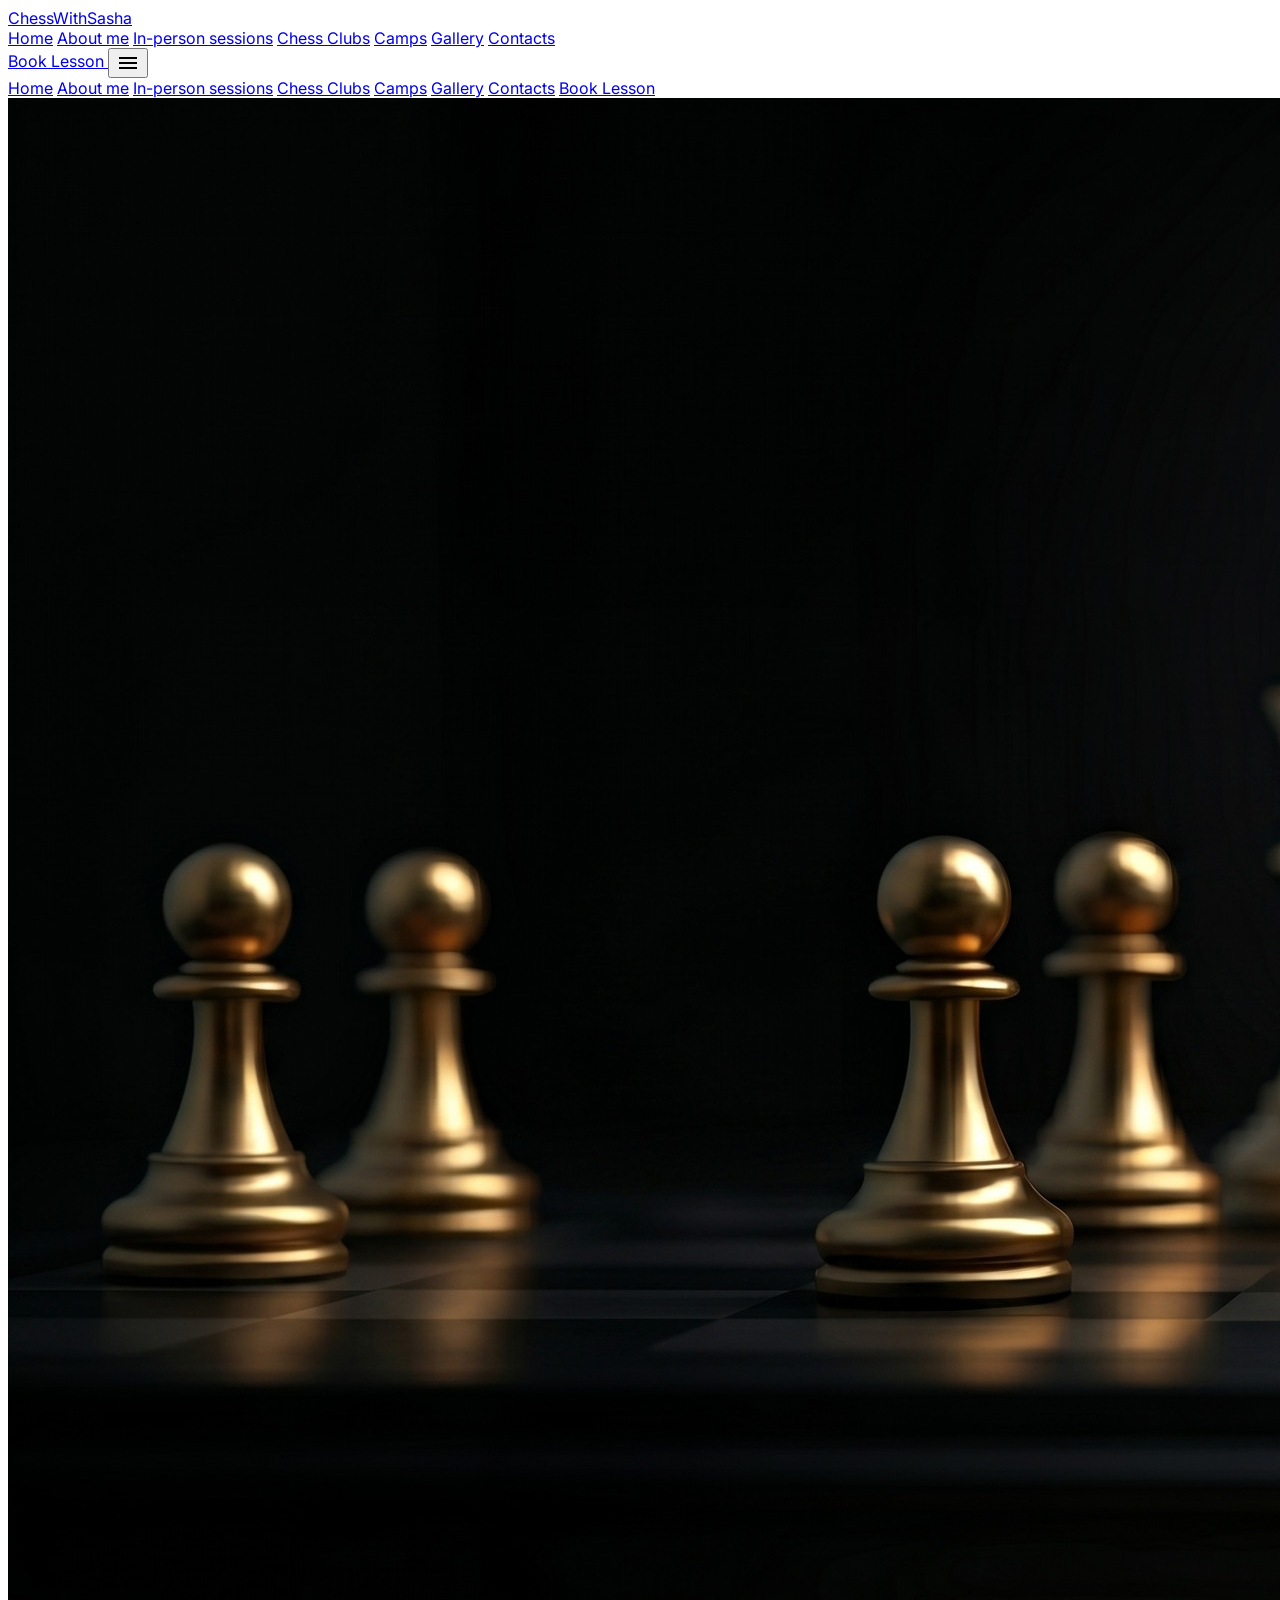
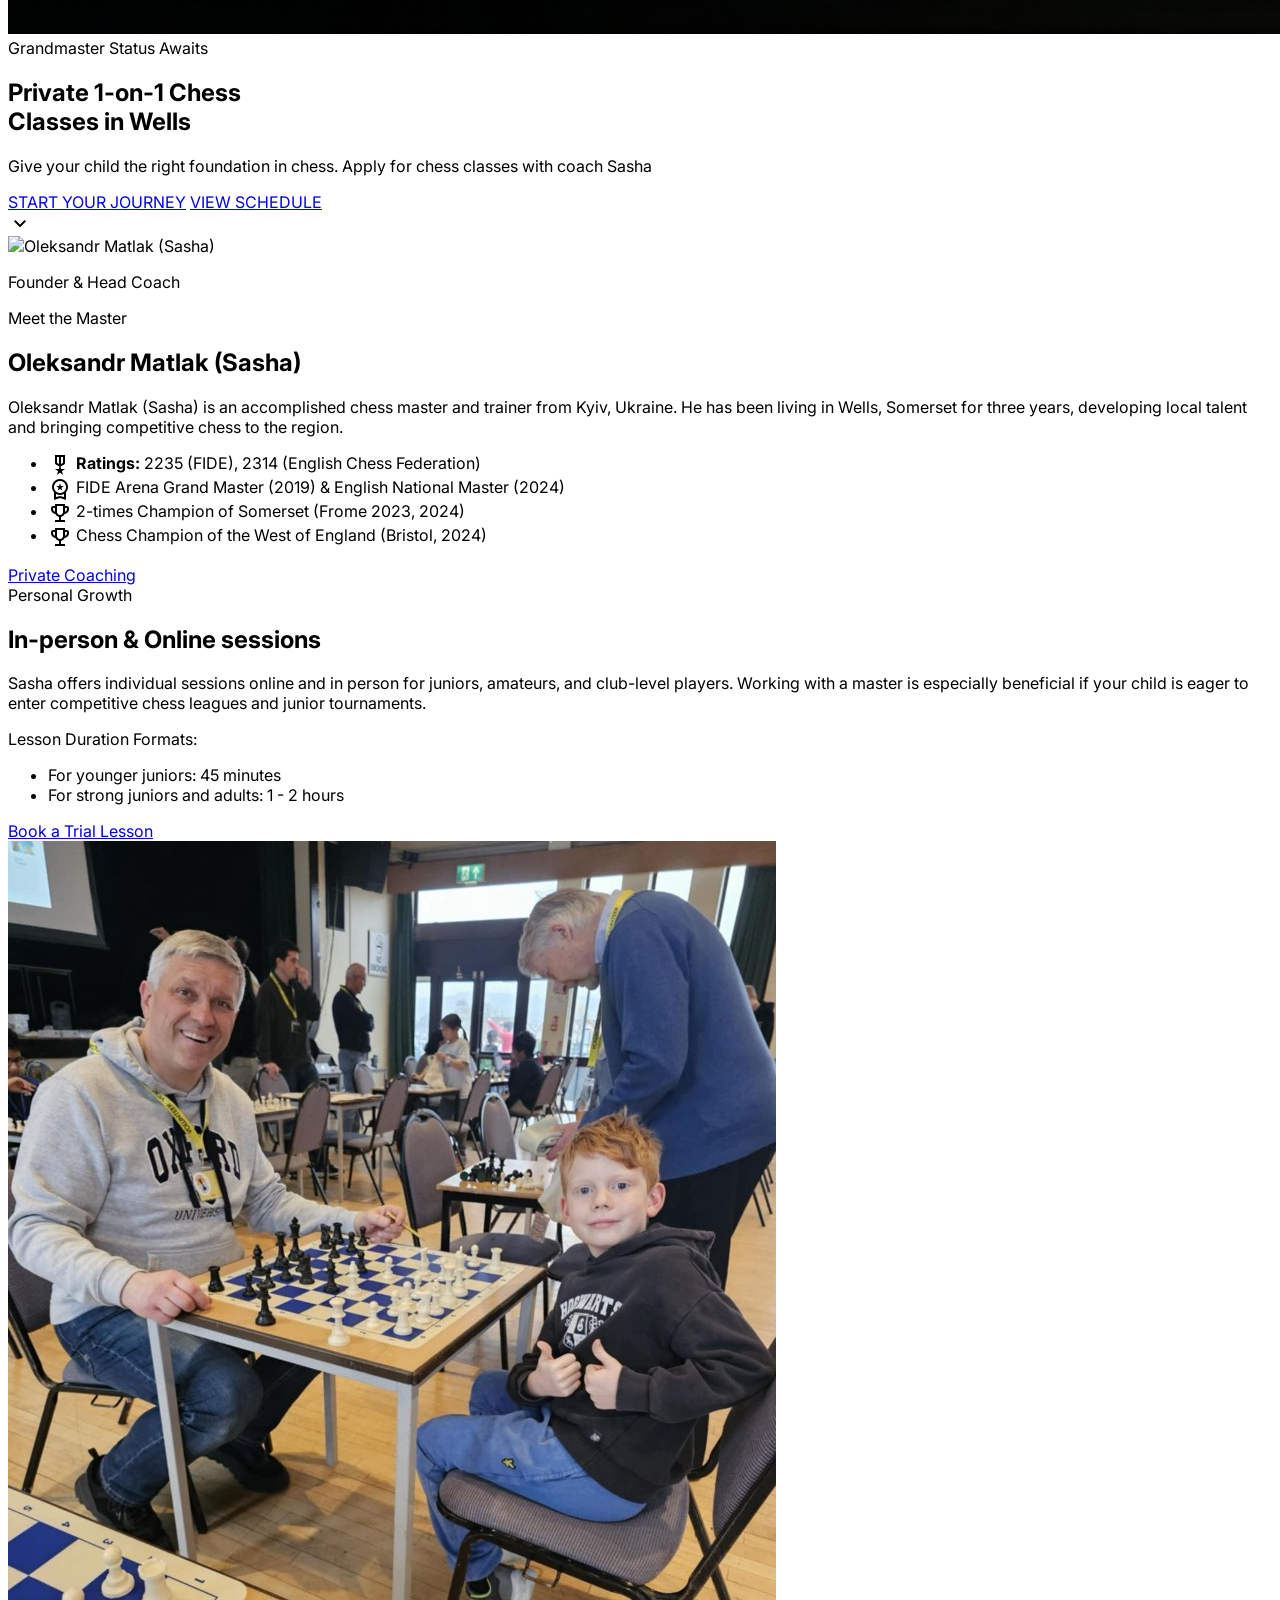
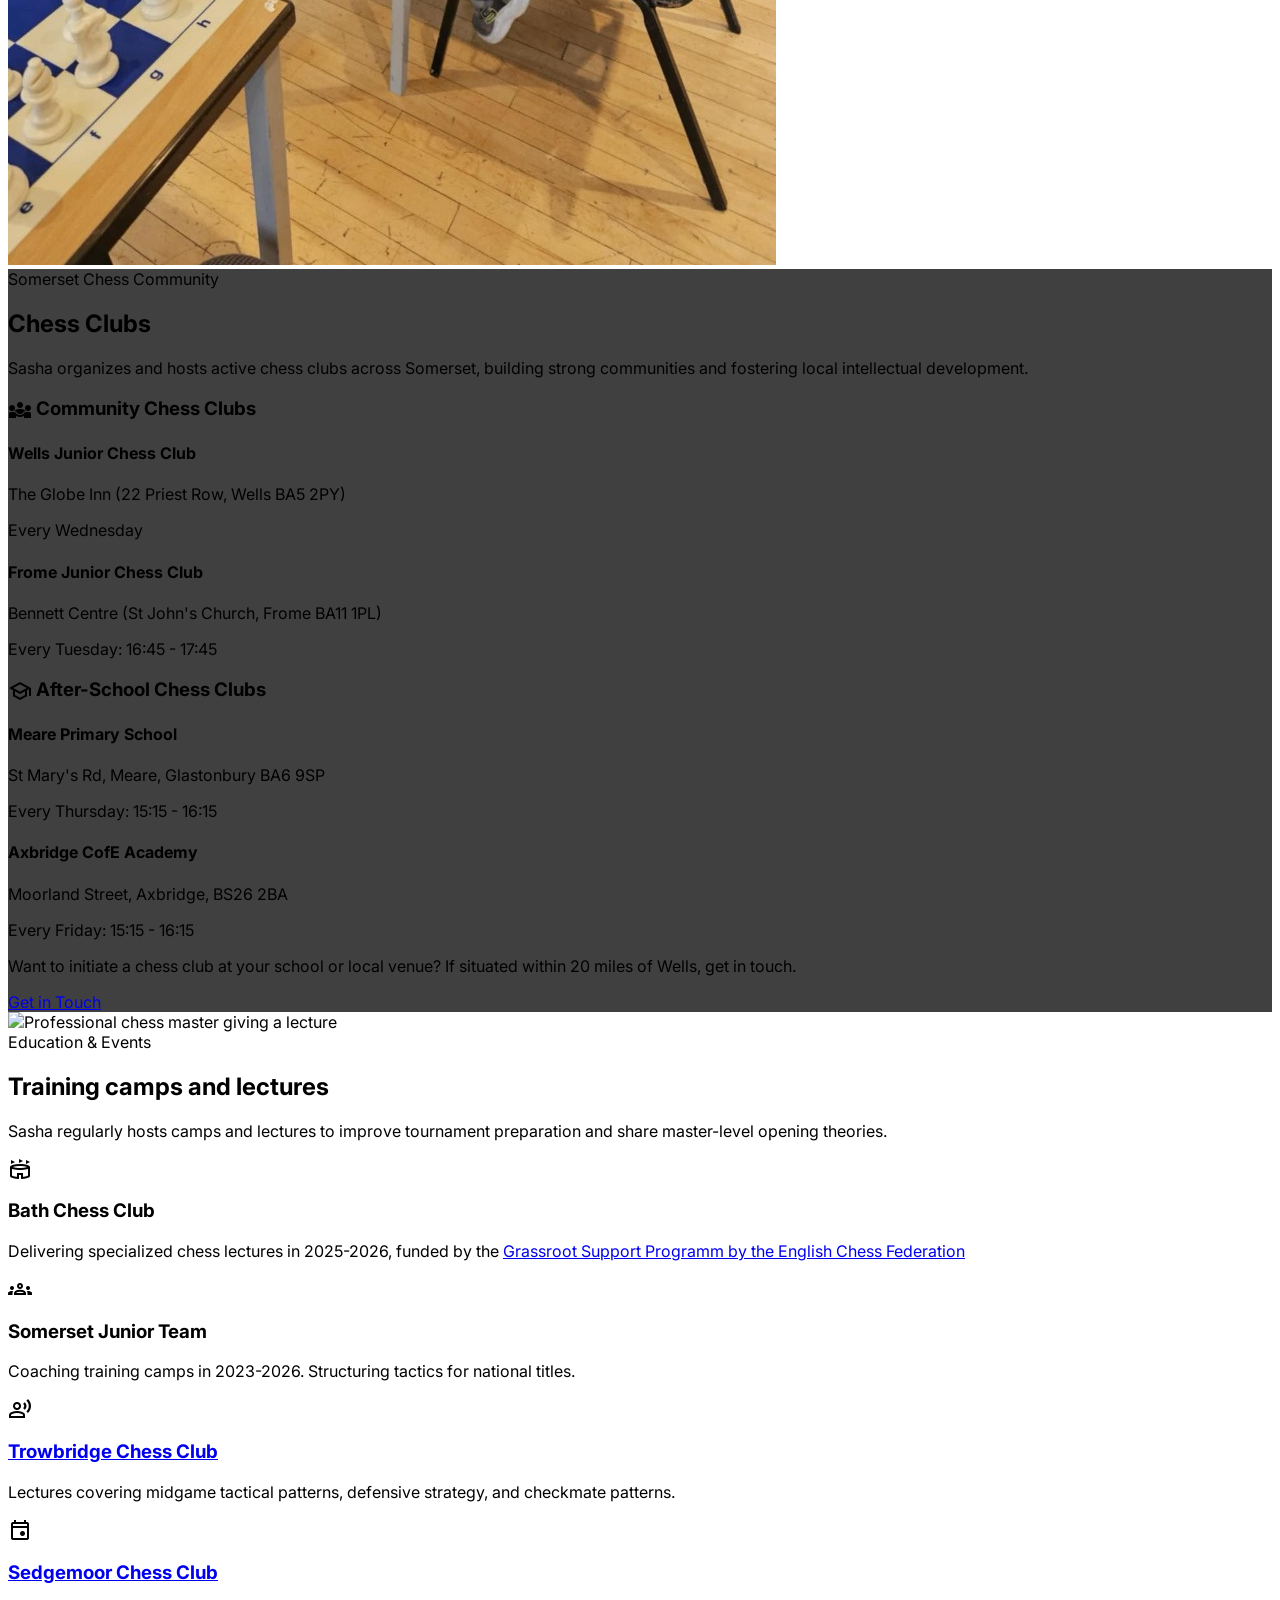
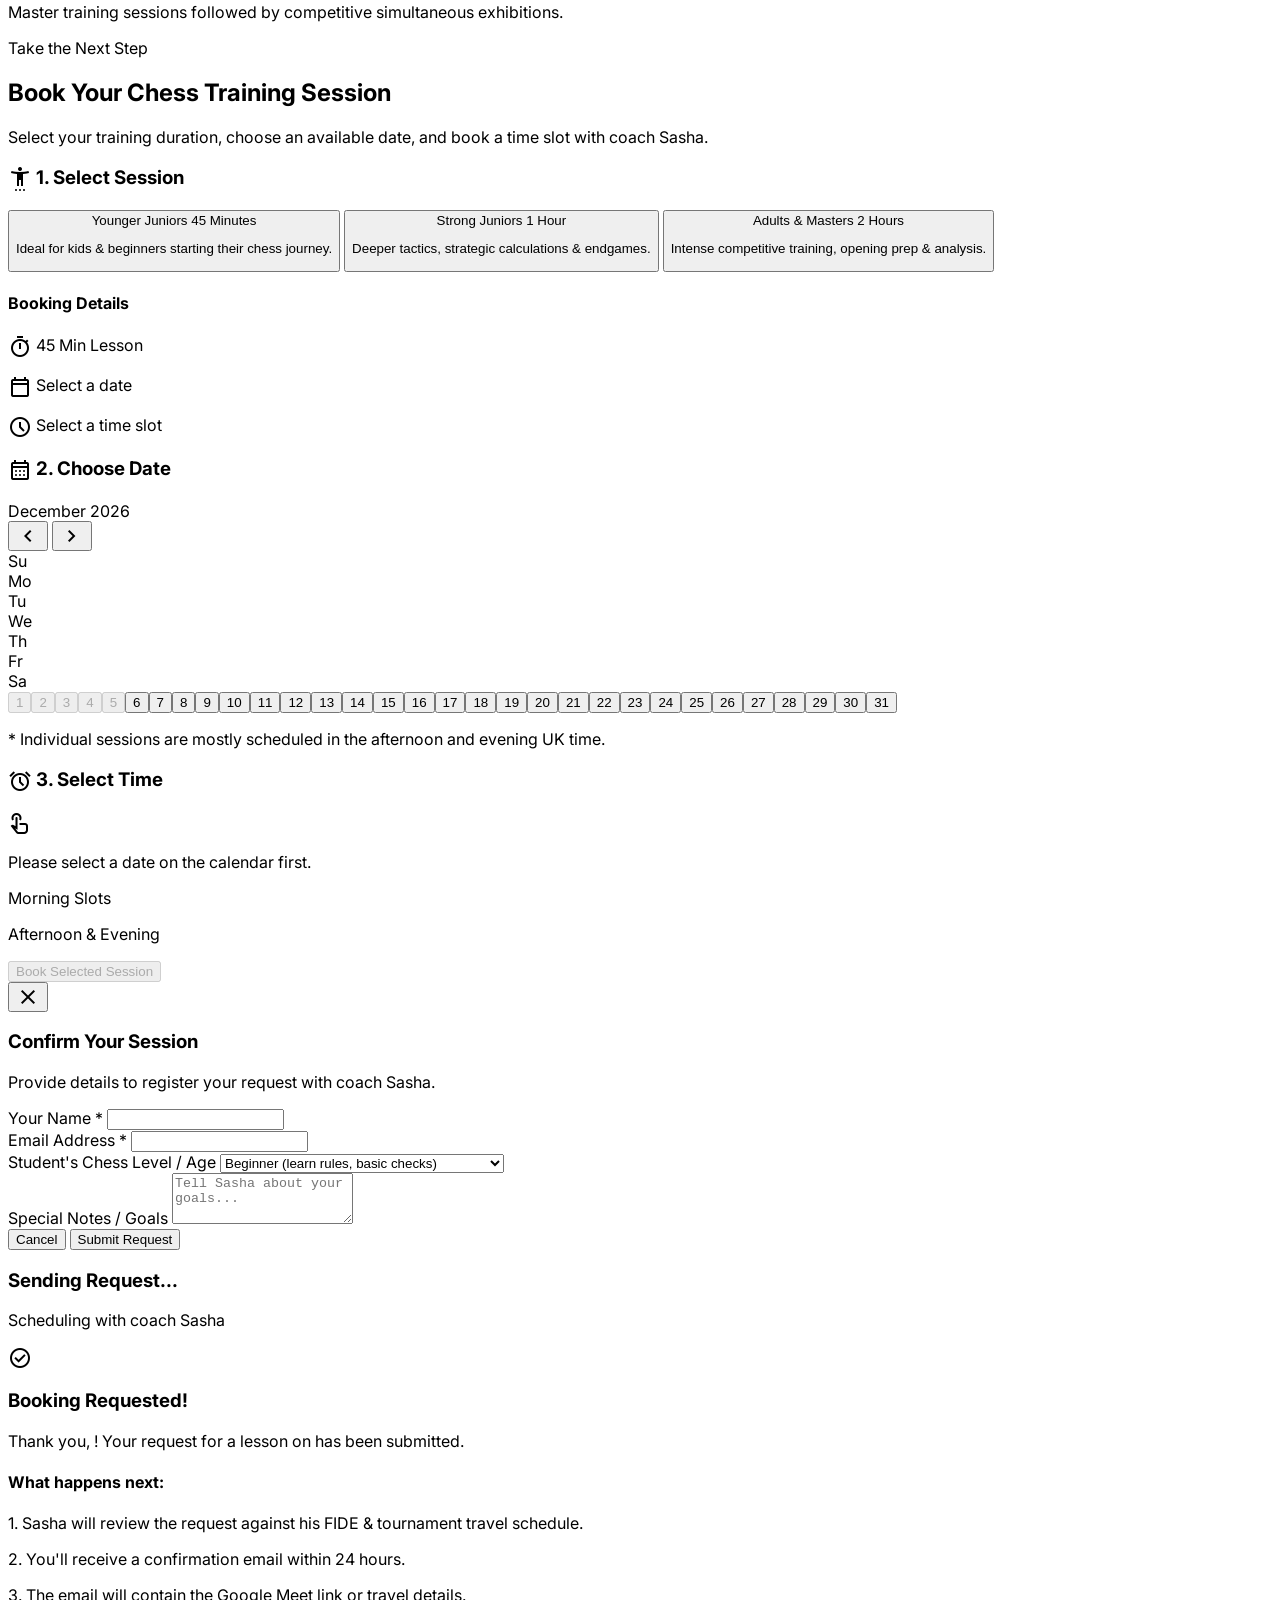
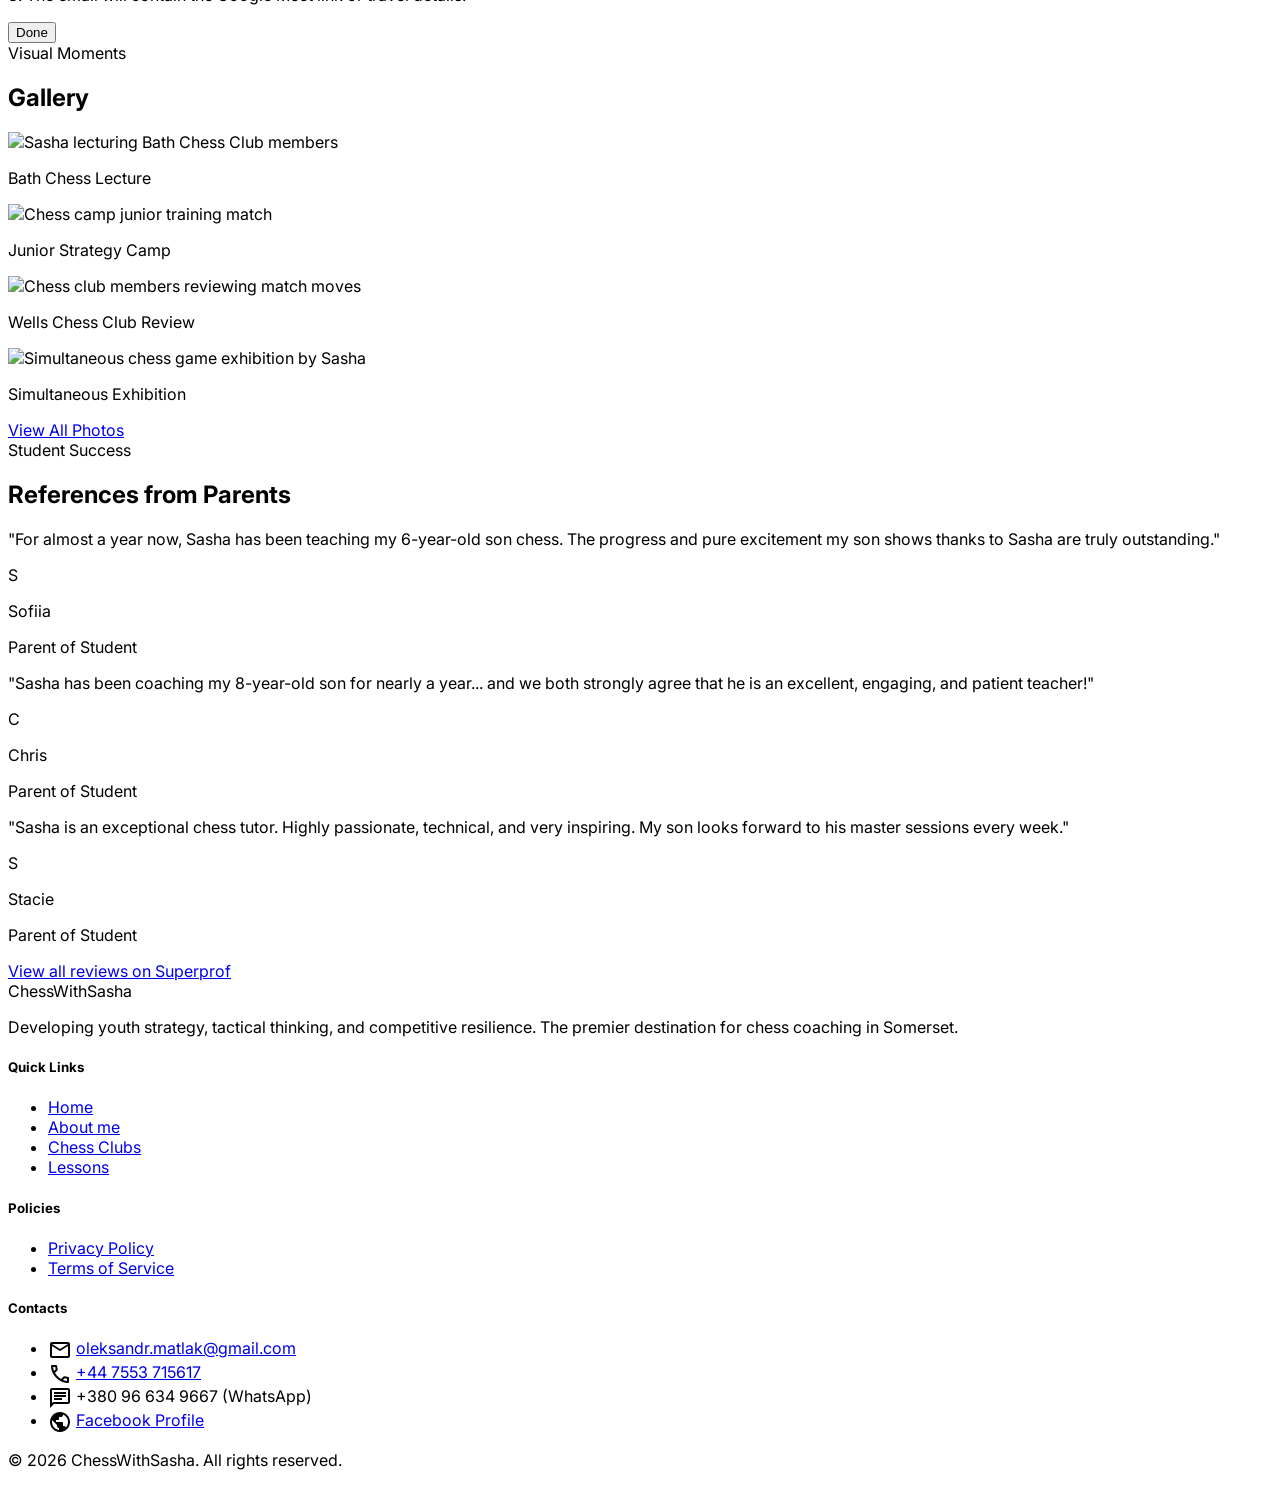
==== index.html @ 783c9c72 "first commit" ====
<!DOCTYPE html>
<html class="light scroll-smooth" lang="en">

<head>
  <meta charset="utf-8">
  <meta content="width=device-width, initial-scale=1.0" name="viewport">

  <!-- SEO Meta Tags -->
  <title>ChessWithSasha - Elite Chess Coaching & Clubs in Somerset</title>
  <meta name="description"
    content="Discover professional chess coaching and junior/after-school chess clubs run by FIDE Arena Grand Master Oleksandr Matlak (Sasha) in Wells, Frome, and across Somerset. Book a session today.">
  <meta name="keywords"
    content="chess coach somerset, chess tutor wells, junior chess club frome, sasha matlak chess, chess training camps uk, learn chess somerset">

  <!-- Open Graph Tags -->
  <meta property="og:title" content="ChessWithSasha - Elite Chess Coaching in Somerset">
  <meta property="og:description"
    content="Learn chess strategy and tactics from FIDE Arena Grand Master Oleksandr Matlak (Sasha). Individual coaching, junior clubs, and training camps.">
  <meta property="og:type" content="website">
  <meta property="og:url" content="https://chesswithsasha.com">

  <!-- CSS Stylesheets -->
  <link rel="stylesheet" href="style.css">

  <!-- Tailwind CSS via CDN -->
  <script src="https://cdn.tailwindcss.com?plugins=forms,container-queries"></script>

  <script id="tailwind-config">
    tailwind.config = {
      darkMode: "class",
      theme: {
        extend: {
          "colors": {
            "on-tertiary": "#253143",
            "error-container": "#93000a",
            "secondary-fixed": "#ffe088",
            "surface-variant": "#f1f3f4",
            "secondary-container": "#af8d11",
            "on-error-container": "#ffdad6",
            "primary-fixed": "#1a1c1c",
            "primary-container": "#f1f3f4",
            "surface-container-lowest": "#ffffff",
            "tertiary-container": "#e0e7f1",
            "surface": "#f8f9fa",
            "surface-tint": "#5d5f5f",
            "outline-variant": "#c4c7c7",
            "on-primary-container": "#454747",
            "tertiary-fixed": "#253143",
            "primary-fixed-dim": "#454747",
            "outline": "#747778",
            "on-error": "#ffffff",
            "on-background": "#1a1c1c",
            "surface-container-high": "#e8eaed",
            "on-tertiary-fixed": "#ffffff",
            "secondary-fixed-dim": "#af8d11",
            "tertiary": "#3b475a",
            "on-secondary": "#ffffff",
            "inverse-on-surface": "#f1f3f4",
            "on-secondary-container": "#241a00",
            "on-primary": "#ffffff",
            "tertiary-fixed-dim": "#3b475a",
            "on-primary-fixed": "#ffffff",
            "error": "#ba1a1a",
            "on-surface": "#1a1c1c",
            "on-secondary-fixed-variant": "#574500",
            "background": "#f8f9fa",
            "surface-bright": "#ffffff",
            "surface-container-highest": "#dee1e6",
            "on-primary-fixed-variant": "#454747",
            "on-tertiary-container": "#253143",
            "on-surface-variant": "#444748",
            "inverse-surface": "#2f3131",
            "secondary": "#745b00",
            "on-tertiary-fixed-variant": "#3b475a",
            "inverse-primary": "#c6c6c7",
            "on-secondary-fixed": "#241a00",
            "surface-container": "#f1f3f4",
            "primary": "#5d5f5f",
            "surface-container-low": "#f8f9fa",
            "surface-dim": "#dee1e6",
            "accent-gold": "#c5a059",
            "surface-ebony": "#1a1c1c",
            "muted-silver": "#747778",
            "pure-white": "#ffffff",
            "slate-depth": "#2d394b"
          },
          "borderRadius": {
            "DEFAULT": "0.125rem",
            "lg": "0.25rem",
            "xl": "0.5rem",
            "full": "0.75rem"
          },
          "spacing": {
            "margin-mobile": "16px",
            "margin-desktop": "48px",
            "gutter": "24px",
            "container-max": "1200px",
            "base": "8px"
          },
          "fontFamily": {
            "headline-md": ["Manrope"],
            "body-md": ["Inter"],
            "body-lg": ["Inter"],
            "label-caps": ["Inter"],
            "display-lg-mobile": ["Manrope"],
            "display-lg": ["Manrope"],
            "headline-sm": ["Manrope"]
          },
          "fontSize": {
            "headline-md": ["32px", { "lineHeight": "40px", "fontWeight": "700" }],
            "body-md": ["16px", { "lineHeight": "24px", "fontWeight": "400" }],
            "body-lg": ["18px", { "lineHeight": "28px", "fontWeight": "400" }],
            "label-caps": ["12px", { "lineHeight": "16px", "letterSpacing": "0.1em", "fontWeight": "700" }],
            "display-lg-mobile": ["36px", { "lineHeight": "42px", "letterSpacing": "-0.02em", "fontWeight": "800" }],
            "display-lg": ["48px", { "lineHeight": "56px", "letterSpacing": "-0.02em", "fontWeight": "800" }],
            "headline-sm": ["24px", { "lineHeight": "32px", "fontWeight": "600" }]
          }
        },
      },
    }
  </script>
</head>

<body
  class="bg-background text-on-surface font-body-md selection:bg-accent-gold selection:text-white min-h-screen flex flex-col">

  <!-- TopNavBar - Dark Theme Reverted -->
  <header>
    <nav class="fixed top-0 w-full bg-surface-ebony/90 backdrop-blur-md z-50 border-b border-white/10" id="main-nav">
      <div class="flex justify-between items-center px-margin-desktop py-4 max-w-container-max mx-auto relative">
        <a class="text-headline-sm font-headline-sm font-bold text-accent-gold flex items-center gap-2" href="#home"
          id="nav-brand">ChessWithSasha</a>

        <!-- Desktop Nav Links -->
        <div class="hidden xl:flex gap-6 items-center" id="nav-desktop-menu">
          <a class="text-pure-white/90 hover:text-accent-gold transition-colors font-body-md whitespace-nowrap"
            href="#home">Home</a>
          <a class="text-pure-white/90 hover:text-accent-gold transition-colors font-body-md whitespace-nowrap"
            href="#about">About me</a>
          <a class="text-pure-white/90 hover:text-accent-gold transition-colors font-body-md whitespace-nowrap"
            href="#sessions">In-person sessions</a>
          <a class="text-pure-white/90 hover:text-accent-gold transition-colors font-body-md whitespace-nowrap"
            href="#clubs">Chess Clubs</a>
          <a class="text-pure-white/90 hover:text-accent-gold transition-colors font-body-md whitespace-nowrap"
            href="#training">Camps</a>
          <a class="text-pure-white/90 hover:text-accent-gold transition-colors font-body-md whitespace-nowrap"
            href="#gallery">Gallery</a>
          <a class="text-pure-white/90 hover:text-accent-gold transition-colors font-body-md whitespace-nowrap"
            href="#contacts">Contacts</a>
        </div>

        <div class="flex items-center gap-4">
          <a href="#booking"
            class="hidden sm:inline-block px-6 py-2 bg-accent-gold text-surface-ebony font-bold hover:bg-opacity-90 transition-all duration-200 uppercase text-label-caps tracking-widest text-center"
            id="nav-join-btn">
            Book Lesson
          </a>

          <!-- Mobile Hamburger Button -->
          <button id="mobile-menu-btn"
            class="xl:hidden text-pure-white hover:text-accent-gold focus:outline-none flex items-center"
            aria-expanded="false" aria-label="Toggle navigation menu">
            <span class="material-symbols-outlined text-3xl">menu</span>
          </button>
        </div>

        <!-- Mobile Nav Links Panel -->
        <div id="nav-links-container"
          class="hidden xl:hidden flex-col absolute top-full left-0 w-full bg-surface-ebony/95 border-b border-white/10 px-margin-desktop py-6 gap-4">
          <a class="text-pure-white/90 hover:text-accent-gold transition-colors font-body-md" href="#home">Home</a>
          <a class="text-pure-white/90 hover:text-accent-gold transition-colors font-body-md" href="#about">About me</a>
          <a class="text-pure-white/90 hover:text-accent-gold transition-colors font-body-md" href="#sessions">In-person
            sessions</a>
          <a class="text-pure-white/90 hover:text-accent-gold transition-colors font-body-md" href="#clubs">Chess
            Clubs</a>
          <a class="text-pure-white/90 hover:text-accent-gold transition-colors font-body-md" href="#training">Camps</a>
          <a class="text-pure-white/90 hover:text-accent-gold transition-colors font-body-md"
            href="#gallery">Gallery</a>
          <a class="text-pure-white/90 hover:text-accent-gold transition-colors font-body-md"
            href="#contacts">Contacts</a>
          <a href="#booking"
            class="w-full mt-2 py-3 bg-accent-gold text-surface-ebony font-bold hover:bg-opacity-90 transition-all uppercase text-label-caps tracking-widest text-center block">
            Book Lesson
          </a>
        </div>
      </div>
    </nav>
  </header>

  <main>
    <!-- Hero Section - Dark Theme Reverted -->
    <section class="relative h-screen min-h-[600px] flex items-center justify-center overflow-hidden" id="home">
      <div class="absolute inset-0">
        <img alt="Premium Chess Set Background" class="w-full h-full object-cover" src="hero_bg.jpg">
        <!-- Dark Overlay for Readability -->
        <div
          class="absolute inset-0 bg-gradient-to-b from-surface-ebony/80 via-surface-ebony/40 to-surface-ebony/90 md:bg-gradient-to-r md:from-surface-ebony/90 md:via-surface-ebony/40 md:to-transparent">
        </div>
      </div>
      <div
        class="relative z-10 max-w-container-max mx-auto px-margin-desktop w-full grid md:grid-cols-2 gap-12 items-center">
        <div class="text-left scroll-reveal active">
          <span class="font-label-caps text-accent-gold tracking-[0.3em] uppercase mb-4 block">Grandmaster Status
            Awaits</span>
          <h1 class="font-display-lg text-display-lg text-pure-white mb-6 leading-tight">Private 1-on-1 Chess
            <br><span class="text-accent-gold">Classes in Wells</span>
          </h1>
          <p class="font-body-lg text-body-lg text-pure-white/80 mb-8 max-w-lg drop-shadow-md">
            Give your child the right foundation in chess. Apply for chess classes with coach Sasha
          </p>
          <div class="flex flex-wrap gap-4">
            <a href="#booking"
              class="px-8 py-4 bg-accent-gold text-surface-ebony font-bold hover:scale-105 transition-transform shadow-lg text-center uppercase tracking-wider text-xs">START
              YOUR JOURNEY</a>
            <a href="#clubs"
              class="px-8 py-4 border border-pure-white/30 text-pure-white hover:bg-pure-white/10 transition-colors backdrop-blur-sm text-center uppercase tracking-wider text-xs">VIEW
              SCHEDULE</a>
          </div>
        </div>
      </div>
      <div class="absolute bottom-8 left-1/2 -translate-x-1/2 text-accent-gold animate-bounce">
        <span class="material-symbols-outlined text-4xl">expand_more</span>
      </div>
    </section>

    <!-- About Sasha Section - Light Mode -->
    <section class="py-24 bg-surface text-on-surface scroll-reveal" id="about">
      <div class="max-w-container-max mx-auto px-margin-desktop grid md:grid-cols-2 gap-16 items-center">
        <div class="relative">
          <div class="aspect-[4/5] bg-white border border-outline-variant/30 shadow-xl relative overflow-hidden group">
            <img alt="Oleksandr Matlak (Sasha)"
              class="w-full h-full object-cover transition-all duration-700 scale-100 hover:scale-105"
              src="https://lh3.googleusercontent.com/aida-public/[base64]">
            <div class="absolute bottom-0 left-0 w-full p-8 bg-gradient-to-t from-white/90 to-transparent">
              <div class="h-px w-12 bg-accent-gold mb-4"></div>
              <p class="font-label-caps text-accent-gold tracking-widest text-xs uppercase">Founder &amp; Head Coach</p>
            </div>
          </div>
          <div class="absolute -bottom-4 -right-4 w-24 h-24 border-r-2 border-b-2 border-accent-gold/20 -z-10"></div>
          <div class="absolute -top-4 -left-4 w-24 h-24 border-l-2 border-t-2 border-accent-gold/20 -z-10"></div>
        </div>
        <div class="flex flex-col">
          <span class="font-label-caps text-accent-gold tracking-[0.2em] uppercase mb-4 block">Meet the Master</span>
          <h2 class="font-headline-md text-headline-md text-on-surface mb-6">Oleksandr Matlak (Sasha)</h2>
          <div class="space-y-4 text-on-surface-variant font-body-md">
            <p class="leading-relaxed">Oleksandr Matlak (Sasha) is an accomplished chess master and trainer from Kyiv,
              Ukraine. He has been living in Wells, Somerset for three years, developing local talent and bringing
              competitive chess to the region.</p>
            <ul class="space-y-3">
              <li class="flex items-start gap-3">
                <span class="material-symbols-outlined text-accent-gold text-xl">military_tech</span>
                <span><strong>Ratings:</strong> 2235 (FIDE), 2314 (English Chess Federation)</span>
              </li>
              <li class="flex items-start gap-3">
                <span class="material-symbols-outlined text-accent-gold text-xl">workspace_premium</span>
                <span>FIDE Arena Grand Master (2019) &amp; English National Master (2024)</span>
              </li>
              <li class="flex items-start gap-3">
                <span class="material-symbols-outlined text-accent-gold text-xl">emoji_events</span>
                <span>2-times Champion of Somerset (Frome 2023, 2024)</span>
              </li>
              <li class="flex items-start gap-3">
                <span class="material-symbols-outlined text-accent-gold text-xl">trophy</span>
                <span>Chess Champion of the West of England (Bristol, 2024)</span>
              </li>
            </ul>
          </div>
          <a class="mt-10 self-start px-8 py-3 border border-accent-gold text-accent-gold font-bold hover:bg-accent-gold hover:text-white transition-all duration-300 uppercase text-label-caps tracking-widest text-center"
            href="#sessions">
            Private Coaching
          </a>
        </div>
      </div>
    </section>

    <!-- Sessions Section - Light Mode -->
    <section class="py-24 bg-white scroll-reveal text-on-surface" id="sessions">
      <div class="max-w-container-max mx-auto px-margin-desktop grid md:grid-cols-2 gap-16 items-center">
        <div class="order-2 md:order-1">
          <span class="font-label-caps text-accent-gold tracking-widest mb-4 block uppercase">Personal Growth</span>
          <h2 class="font-headline-md text-headline-md text-on-surface mb-8">In-person & Online sessions</h2>
          <div class="space-y-6 text-on-surface-variant font-body-md">
            <p class="leading-relaxed">Sasha offers individual sessions online and in person for juniors, amateurs, and
              club-level players. Working with a master is especially beneficial if your child is eager to enter
              competitive chess leagues and junior tournaments.</p>
            <div class="pt-4 p-6 bg-surface border border-outline-variant/30 rounded-lg">
              <p class="font-bold text-on-surface mb-3">Lesson Duration Formats:</p>
              <ul class="space-y-2">
                <li class="flex items-center gap-2">
                  <span class="w-1.5 h-1.5 bg-accent-gold rounded-full"></span> For younger juniors: 45 minutes
                </li>
                <li class="flex items-center gap-2">
                  <span class="w-1.5 h-1.5 bg-accent-gold rounded-full"></span> For strong juniors and adults: 1 - 2
                  hours
                </li>
              </ul>
            </div>
          </div>
          <a href="#booking"
            class="inline-block mt-12 px-8 py-4 bg-accent-gold text-surface-ebony font-bold hover:shadow-xl transition-all uppercase tracking-widest text-label-caps text-center">
            Book a Trial Lesson
          </a>
        </div>
        <div class="order-1 md:order-2">
          <img alt="Chess Strategy Session"
            class="w-full aspect-square object-cover shadow-2xl border-l-4 border-accent-gold" src="chess_session.jpg">
        </div>
      </div>
    </section>

    <!-- Clubs Section - Dark Backdrop / Image Overlay -->
    <section class="py-24 relative overflow-hidden bg-cover bg-center scroll-reveal" id="clubs"
      style="background-image: linear-gradient(rgba(0, 0, 0, 0.75), rgba(0, 0, 0, 0.75)), url('https://lh3.googleusercontent.com/aida-public/[base64]');">
      <div class="max-w-container-max mx-auto px-margin-desktop relative z-10">
        <div class="text-center mb-16">
          <span class="font-label-caps text-accent-gold tracking-widest uppercase mb-4 block">Somerset Chess
            Community</span>
          <h2 class="font-headline-md text-headline-md text-pure-white mb-4">Chess Clubs</h2>
          <div class="h-1 w-24 bg-accent-gold mx-auto mb-6"></div>
          <p class="text-pure-white/80 max-w-2xl mx-auto">Sasha organizes and hosts active chess clubs across Somerset,
            building strong communities and fostering local intellectual development.</p>
        </div>

        <div class="grid md:grid-cols-2 gap-gutter mb-16">
          <div
            class="bg-surface-ebony/80 border border-white/10 p-10 flex flex-col h-full rounded-lg backdrop-blur-sm hover-card-rise">
            <h3 class="font-headline-sm text-headline-sm text-accent-gold mb-6 flex items-center gap-2">
              <span class="material-symbols-outlined">diversity_3</span> Community Chess Clubs
            </h3>
            <div class="space-y-8 flex-grow">
              <div class="border-l-2 border-accent-gold pl-6">
                <h4 class="text-pure-white font-bold text-lg">Wells Junior Chess Club</h4>
                <p class="text-pure-white/60 text-sm mt-1">The Globe Inn (22 Priest Row, Wells BA5 2PY)</p>
                <p class="text-accent-gold font-bold mt-2">Every Wednesday</p>
              </div>
              <div class="border-l-2 border-accent-gold pl-6">
                <h4 class="text-pure-white font-bold text-lg">Frome Junior Chess Club</h4>
                <p class="text-pure-white/60 text-sm mt-1">Bennett Centre (St John's Church, Frome BA11 1PL)</p>
                <p class="text-accent-gold font-bold mt-2">Every Tuesday: 16:45 - 17:45</p>
              </div>
            </div>
          </div>

          <div
            class="bg-surface-ebony/80 border border-white/10 p-10 flex flex-col h-full rounded-lg backdrop-blur-sm hover-card-rise">
            <h3 class="font-headline-sm text-headline-sm text-accent-gold mb-6 flex items-center gap-2">
              <span class="material-symbols-outlined">school</span> After-School Chess Clubs
            </h3>
            <div class="space-y-8 flex-grow">
              <div class="border-l-2 border-accent-gold pl-6">
                <h4 class="text-pure-white font-bold text-lg">Meare Primary School</h4>
                <p class="text-pure-white/60 text-sm mt-1">St Mary's Rd, Meare, Glastonbury BA6 9SP</p>
                <p class="text-accent-gold font-bold mt-2">Every Thursday: 15:15 - 16:15</p>
              </div>
              <div class="border-l-2 border-accent-gold pl-6">
                <h4 class="text-pure-white font-bold text-lg">Axbridge CofE Academy</h4>
                <p class="text-pure-white/60 text-sm mt-1">Moorland Street, Axbridge, BS26 2BA</p>
                <p class="text-accent-gold font-bold mt-2">Every Friday: 15:15 - 16:15</p>
              </div>
            </div>
          </div>
        </div>

        <div
          class="bg-surface-ebony/40 border border-accent-gold/20 p-12 text-center max-w-4xl mx-auto rounded-lg backdrop-blur-sm">
          <p class="text-pure-white/90 text-lg mb-6">Want to initiate a chess club at your school or local venue? If
            situated within 20 miles of Wells, get in touch.</p>
          <a class="inline-block px-10 py-4 bg-accent-gold text-surface-ebony font-bold hover:scale-105 transition-all duration-300 uppercase text-label-caps tracking-widest rounded shadow-md"
            href="#contacts">Get in Touch</a>
        </div>
      </div>
    </section>

    <!-- Training Camps Section - Light Mode -->
    <section class="py-24 bg-white scroll-reveal text-on-surface" id="training">
      <div class="max-w-container-max mx-auto px-margin-desktop grid md:grid-cols-[2fr_3fr] gap-16 items-start">
        <div class="relative">
          <img
            src="https://lh3.googleusercontent.com/aida-public/[base64]"
            alt="Professional chess master giving a lecture"
            class="w-full h-full object-cover rounded-lg shadow-xl border border-outline-variant/30">
        </div>

        <div class="flex flex-col">
          <div class="flex flex-col md:flex-row md:items-end justify-between mb-12 gap-6">
            <div class="max-w-2xl">
              <span class="font-label-caps text-accent-gold tracking-widest uppercase mb-4 block">Education &amp;
                Events</span>
              <h2 class="font-headline-md text-headline-md text-on-surface mb-4">Training camps and lectures</h2>
              <p class="text-on-surface-variant leading-relaxed">Sasha regularly hosts camps and lectures to improve
                tournament preparation and share master-level opening theories.</p>
            </div>
            <div class="h-1 w-24 bg-accent-gold hidden md:block"></div>
          </div>

          <div class="grid grid-cols-1 md:grid-cols-2 gap-6">
            <div class="bg-surface border border-outline-variant/30 p-8 hover-card-rise rounded-lg">
              <div class="text-accent-gold mb-6"><span class="material-symbols-outlined text-4xl">stadium</span></div>
              <h3 class="text-on-surface font-bold text-lg mb-4">Bath Chess Club</h3>
              <p class="text-on-surface-variant text-sm leading-relaxed">Delivering specialized chess lectures in
                2025-2026, funded by the <a href="https://www.englishchess.org.uk/ecf-grassroots-initiative/"
                  target="_blank" rel="noopener noreferrer" class="text-accent-gold hover:underline">Grassroot Support
                  Programm by the English Chess Federation</a></p>
            </div>
            <div class="bg-surface border border-outline-variant/30 p-8 hover-card-rise rounded-lg">
              <div class="text-accent-gold mb-6"><span class="material-symbols-outlined text-4xl">groups</span></div>
              <h3 class="text-on-surface font-bold text-lg mb-4">Somerset Junior Team</h3>
              <p class="text-on-surface-variant text-sm leading-relaxed">Coaching training camps in 2023-2026.
                Structuring tactics for national titles.</p>
            </div>
            <div class="bg-surface border border-outline-variant/30 p-8 hover-card-rise rounded-lg">
              <div class="text-accent-gold mb-6"><span
                  class="material-symbols-outlined text-4xl">record_voice_over</span></div>
              <h3 class="text-on-surface font-bold text-lg mb-4"><a href="https://www.trowbridgechessclub.co.uk/"
                  target="_blank" rel="noopener noreferrer" class="hover:text-accent-gold transition-colors">Trowbridge
                  Chess Club</a></h3>
              <p class="text-on-surface-variant text-sm leading-relaxed">Lectures covering midgame tactical patterns,
                defensive strategy, and checkmate patterns.</p>
            </div>
            <div class="bg-surface border border-outline-variant/30 p-8 hover-card-rise rounded-lg">
              <div class="text-accent-gold mb-6"><span class="material-symbols-outlined text-4xl">event</span></div>
              <h3 class="text-on-surface font-bold text-lg mb-4"><a href="https://www.sedgemoorchess.com/"
                  target="_blank" rel="noopener noreferrer" class="hover:text-accent-gold transition-colors">Sedgemoor
                  Chess Club</a></h3>
              <p class="text-on-surface-variant text-sm leading-relaxed">Master training sessions followed by
                competitive simultaneous exhibitions.</p>
            </div>
          </div>
        </div>
      </div>
    </section>

    <!-- Scheduler Booking Section - Premium Custom App Integration -->
    <section class="py-24 bg-surface relative overflow-hidden scroll-reveal" id="booking">
      <div class="absolute inset-0 board-pattern pointer-events-none"></div>
      <div class="max-w-container-max mx-auto px-margin-desktop relative z-10">
        <div class="text-center mb-16">
          <span class="font-label-caps text-accent-gold tracking-[0.3em] uppercase mb-4 block">Take the Next Step</span>
          <h2 class="font-headline-md text-headline-md text-on-surface mb-4">Book Your Chess Training Session</h2>
          <div class="h-1 w-24 bg-accent-gold mx-auto mb-6"></div>
          <p class="text-on-surface-variant max-w-2xl mx-auto">Select your training duration, choose an available date,
            and book a time slot with coach Sasha.</p>
        </div>

        <!-- Booking Application Target Container -->
        <div class="max-w-5xl mx-auto" id="booking-app-container">
          <!-- Will be dynamically populated by app.js with the scheduler app -->
          <div
            class="w-full h-96 flex flex-col items-center justify-center p-12 text-center bg-surface-ebony/95 border border-white/10 rounded-xl">
            <span class="material-symbols-outlined text-accent-gold text-64px mb-6 animate-pulse">calendar_month</span>
            <p class="text-pure-white/80 font-body-lg mb-8">Loading Scheduler Application...</p>
            <div class="w-12 h-12 border-4 border-accent-gold border-t-transparent rounded-full animate-spin"></div>
          </div>
        </div>
      </div>

      <!-- Ambient Lights -->
      <div
        class="absolute top-0 right-0 w-96 h-96 bg-accent-gold/5 rounded-full -translate-y-1/2 translate-x-1/2 blur-3xl pointer-events-none">
      </div>
      <div
        class="absolute bottom-0 left-0 w-96 h-96 bg-accent-gold/5 rounded-full translate-y-1/2 -translate-x-1/2 blur-3xl pointer-events-none">
      </div>
    </section>

    <!-- Gallery Section -->
    <section class="py-24 bg-surface-ebony scroll-reveal" id="gallery">
      <div class="max-w-container-max mx-auto px-margin-desktop">
        <div class="text-center mb-16">
          <span class="font-label-caps text-accent-gold tracking-[0.3em] uppercase mb-4 block">Visual Moments</span>
          <h2 class="font-headline-md text-headline-md text-pure-white mb-4">Gallery</h2>
          <div class="h-1 w-24 bg-accent-gold mx-auto"></div>
        </div>

        <div class="grid grid-cols-2 md:grid-cols-4 gap-4 mb-12">
          <div
            class="aspect-square bg-black border border-white/10 overflow-hidden rounded shadow-inner group relative">
            <img
              class="w-full h-full object-cover grayscale group-hover:grayscale-0 transition-all duration-700 scale-100 group-hover:scale-110"
              src="https://lh3.googleusercontent.com/aida-public/[base64]"
              alt="Sasha lecturing Bath Chess Club members">
            <div
              class="absolute inset-0 bg-black/60 opacity-0 group-hover:opacity-100 transition-opacity flex items-end p-4">
              <p class="text-xs text-pure-white font-semibold uppercase tracking-wider">Bath Chess Lecture</p>
            </div>
          </div>
          <div
            class="aspect-square bg-black border border-white/10 overflow-hidden rounded shadow-inner group relative">
            <img
              class="w-full h-full object-cover grayscale group-hover:grayscale-0 transition-all duration-700 scale-100 group-hover:scale-110"
              src="https://lh3.googleusercontent.com/aida-public/[base64]"
              alt="Chess camp junior training match">
            <div
              class="absolute inset-0 bg-black/60 opacity-0 group-hover:opacity-100 transition-opacity flex items-end p-4">
              <p class="text-xs text-pure-white font-semibold uppercase tracking-wider">Junior Strategy Camp</p>
            </div>
          </div>
          <div
            class="aspect-square bg-black border border-white/10 overflow-hidden rounded shadow-inner group relative">
            <img
              class="w-full h-full object-cover grayscale group-hover:grayscale-0 transition-all duration-700 scale-100 group-hover:scale-110"
              src="https://lh3.googleusercontent.com/aida-public/[base64]"
              alt="Chess club members reviewing match moves">
            <div
              class="absolute inset-0 bg-black/60 opacity-0 group-hover:opacity-100 transition-opacity flex items-end p-4">
              <p class="text-xs text-pure-white font-semibold uppercase tracking-wider">Wells Chess Club Review</p>
            </div>
          </div>
          <div
            class="aspect-square bg-black border border-white/10 overflow-hidden rounded shadow-inner group relative">
            <img
              class="w-full h-full object-cover grayscale group-hover:grayscale-0 transition-all duration-700 scale-100 group-hover:scale-110"
              src="https://lh3.googleusercontent.com/aida-public/[base64]"
              alt="Simultaneous chess game exhibition by Sasha">
            <div
              class="absolute inset-0 bg-black/60 opacity-0 group-hover:opacity-100 transition-opacity flex items-end p-4">
              <p class="text-xs text-pure-white font-semibold uppercase tracking-wider">Simultaneous Exhibition</p>
            </div>
          </div>
        </div>

        <div class="text-center">
          <a class="inline-block px-8 py-3 border border-accent-gold text-accent-gold font-bold hover:bg-accent-gold hover:text-surface-ebony transition-all duration-300 uppercase text-label-caps tracking-widest"
            href="#gallery">
            View All Photos
          </a>
        </div>
      </div>
    </section>

    <!-- Testimonials - Light Mode -->
    <section class="py-24 bg-surface relative overflow-hidden scroll-reveal text-on-surface">
      <div class="absolute inset-0 board-pattern pointer-events-none"></div>
      <div class="max-w-container-max mx-auto px-margin-desktop relative z-10">
        <div class="text-center mb-16">
          <span class="font-label-caps text-accent-gold tracking-[0.3em] uppercase mb-4 block">Student Success</span>
          <h2 class="font-headline-md text-headline-md text-on-surface mb-4">References from Parents</h2>
          <div class="h-1 w-24 bg-accent-gold mx-auto"></div>
        </div>

        <div class="grid grid-cols-1 md:grid-cols-3 gap-8">
          <div class="bg-white p-8 border-l-4 border-accent-gold shadow-lg flex flex-col rounded-r-lg hover-card-rise">
            <p class="text-on-surface-variant italic mb-6 flex-grow leading-relaxed">"For almost a year now, Sasha has
              been teaching my 6-year-old son chess. The progress and pure excitement my son shows thanks to Sasha are
              truly outstanding."</p>
            <div class="flex items-center gap-4">
              <div
                class="w-10 h-10 bg-accent-gold flex items-center justify-center font-bold text-surface-ebony rounded">S
              </div>
              <div>
                <p class="font-bold text-on-surface text-sm">Sofiia</p>
                <p class="text-xs text-on-surface-variant">Parent of Student</p>
              </div>
            </div>
          </div>

          <div class="bg-white p-8 border-l-4 border-accent-gold shadow-lg flex flex-col rounded-r-lg hover-card-rise">
            <p class="text-on-surface-variant italic mb-6 flex-grow leading-relaxed">"Sasha has been coaching my
              8-year-old son for nearly a year... and we both strongly agree that he is an excellent, engaging, and
              patient teacher!"</p>
            <div class="flex items-center gap-4">
              <div
                class="w-10 h-10 bg-accent-gold flex items-center justify-center font-bold text-surface-ebony rounded">C
              </div>
              <div>
                <p class="font-bold text-on-surface text-sm">Chris</p>
                <p class="text-xs text-on-surface-variant">Parent of Student</p>
              </div>
            </div>
          </div>

          <div class="bg-white p-8 border-l-4 border-accent-gold shadow-lg flex flex-col rounded-r-lg hover-card-rise">
            <p class="text-on-surface-variant italic mb-6 flex-grow leading-relaxed">"Sasha is an exceptional chess
              tutor. Highly passionate, technical, and very inspiring. My son looks forward to his master sessions every
              week."</p>
            <div class="flex items-center gap-4">
              <div
                class="w-10 h-10 bg-accent-gold flex items-center justify-center font-bold text-surface-ebony rounded">S
              </div>
              <div>
                <p class="font-bold text-on-surface text-sm">Stacie</p>
                <p class="text-xs text-on-surface-variant">Parent of Student</p>
              </div>
            </div>
          </div>
        </div>

        <div class="text-center mt-12">
          <a class="inline-block px-8 py-3 border border-accent-gold text-accent-gold font-bold hover:bg-accent-gold hover:text-white transition-all duration-300 uppercase text-label-caps tracking-widest rounded"
            href="https://www.superprof.co.uk/professional-ukrainian-coach-and-master-champion-somerset-champion-west-england-would-love-share-his-knowledge.html"
            target="_blank" rel="noopener noreferrer">
            View all reviews on Superprof
          </a>
        </div>
      </div>
    </section>
  </main>

  <!-- Footer - Light Mode -->
  <footer class="border-t bg-surface-ebony border-white/10 text-pure-white" id="contacts">
    <div class="grid grid-cols-1 md:grid-cols-4 gap-12 px-margin-desktop py-16 max-w-container-max mx-auto">
      <div class="space-y-4">
        <div class="text-headline-sm font-headline-sm font-bold text-accent-gold">ChessWithSasha</div>
        <p class="text-pure-white/60 text-sm leading-relaxed">Developing youth strategy, tactical thinking, and
          competitive resilience. The premier destination for chess coaching in Somerset.</p>
      </div>
      <div class="space-y-4">
        <h5 class="text-pure-white font-bold uppercase text-xs tracking-widest">Quick Links</h5>
        <ul class="space-y-2 text-sm">
          <li><a class="text-pure-white/60 hover:text-accent-gold transition-colors" href="#home">Home</a></li>
          <li><a class="text-pure-white/60 hover:text-accent-gold transition-colors" href="#about">About me</a></li>
          <li><a class="text-pure-white/60 hover:text-accent-gold transition-colors" href="#clubs">Chess Clubs</a></li>
          <li><a class="text-pure-white/60 hover:text-accent-gold transition-colors" href="#sessions">Lessons</a></li>
        </ul>
      </div>
      <div class="space-y-4">
        <h5 class="text-pure-white font-bold uppercase text-xs tracking-widest">Policies</h5>
        <ul class="space-y-2 text-sm">
          <li><a class="text-pure-white/60 hover:text-pure-white transition-colors" href="#">Privacy Policy</a></li>
          <li><a class="text-pure-white/60 hover:text-pure-white transition-colors" href="#">Terms of Service</a></li>
        </ul>
      </div>
      <div class="space-y-4">
        <h5 class="text-pure-white font-bold uppercase text-xs tracking-widest">Contacts</h5>
        <ul class="space-y-3 text-sm">
          <li class="flex items-center gap-2 text-pure-white/60">
            <span class="material-symbols-outlined text-accent-gold text-lg">mail</span>
            <a href="mailto:oleksandr.matlak@gmail.com"
              class="hover:text-accent-gold transition-colors">oleksandr.matlak@gmail.com</a>
          </li>
          <li class="flex items-center gap-2 text-pure-white/60">
            <span class="material-symbols-outlined text-accent-gold text-lg">call</span>
            <a href="tel:+447553715617" class="hover:text-accent-gold transition-colors">+44 7553 715617</a>
          </li>
          <li class="flex items-center gap-2 text-pure-white/60">
            <span class="material-symbols-outlined text-accent-gold text-lg">chat</span>
            <span>+380 96 634 9667 (WhatsApp)</span>
          </li>
          <li class="flex items-center gap-2 text-pure-white/60">
            <span class="material-symbols-outlined text-accent-gold text-lg">public</span>
            <a class="hover:text-accent-gold transition-colors" href="https://www.facebook.com/alexander.matlak"
              target="_blank" rel="noopener noreferrer">Facebook Profile</a>
          </li>
        </ul>
      </div>
    </div>
    <div class="border-t border-white/10 py-6 px-margin-desktop text-center bg-surface-ebony/40">
      <p class="text-pure-white/40 text-xs">© 2026 ChessWithSasha. All rights reserved.</p>
    </div>
  </footer>

  <!-- Application Logic JavaScript -->
  <script src="app.js"></script>
</body>

</html>
---- style.css ----
/* Google Fonts & Material Icons imported */
@import url('https://fonts.googleapis.com/css2?family=Inter:wght@400;500;600;700&family=Manrope:wght@600;700;800&family=Material+Symbols+Outlined:wght,FILL@100..700,0..1&display=swap');

/* Base Styles */
html {
  scroll-behavior: smooth;
}

body {
  font-family: 'Inter', sans-serif;
  overflow-x: hidden;
}

/* Material Symbols Setup */
.material-symbols-outlined {
  font-variation-settings: 'FILL' 0, 'wght' 400, 'GRAD' 0, 'opsz' 24;
  display: inline-block;
  vertical-align: middle;
}

/* Chessboard Decorative Background Pattern */
.board-pattern {
  background-image:
    linear-gradient(45deg, #e5e7eb 25%, transparent 25%),
    linear-gradient(-45deg, #e5e7eb 25%, transparent 25%),
    linear-gradient(45deg, transparent 75%, #e5e7eb 75%),
    linear-gradient(-45deg, transparent 75%, #e5e7eb 75%);
  background-size: 40px 40px;
  background-position: 0 0, 0 20px, 20px -20px, -20px 0px;
  opacity: 0.04;
}

/* Custom Scrollbar Styles */
::-webkit-scrollbar {
  width: 8px;
}

::-webkit-scrollbar-track {
  background: #1a1c1c;
  /* surface-ebony */
}

::-webkit-scrollbar-thumb {
  background: #c5a059;
  /* accent-gold */
  border-radius: 4px;
}

::-webkit-scrollbar-thumb:hover {
  background: #b18d48;
}

/* Custom Scrollbar for Inner Elements */
.custom-scrollbar::-webkit-scrollbar {
  width: 4px;
}

.custom-scrollbar::-webkit-scrollbar-track {
  background: #f1f3f4;
}

.custom-scrollbar::-webkit-scrollbar-thumb {
  background: #c5a059;
}

/* Scroll Animation Classes */
.scroll-reveal {
  opacity: 0;
  transform: translateY(30px);
  transition: opacity 0.8s cubic-bezier(0.16, 1, 0.3, 1), transform 0.8s cubic-bezier(0.16, 1, 0.3, 1);
}

.scroll-reveal.active {
  opacity: 1;
  transform: translateY(0);
}

/* Dynamic Grid Card Hover Effects */
.hover-card-rise {
  transition: transform 0.3s cubic-bezier(0.16, 1, 0.3, 1), box-shadow 0.3s cubic-bezier(0.16, 1, 0.3, 1), border-color 0.3s cubic-bezier(0.16, 1, 0.3, 1);
}

.hover-card-rise:hover {
  transform: translateY(-6px);
  box-shadow: 0 20px 25px -5px rgb(0 0 0 / 0.1), 0 8px 10px -6px rgb(0 0 0 / 0.1);
  border-color: rgba(197, 160, 89, 0.4);
}

/* Custom Loader Animation */
@keyframes spin-slow {
  0% {
    transform: rotate(0deg);
  }

  100% {
    transform: rotate(360deg);
  }
}

.animate-spin-slow {
  animation: spin-slow 2s linear infinite;
}

/* Interactive Calendar Custom Formatting */
.calendar-day-btn {
  transition: all 0.2s cubic-bezier(0.16, 1, 0.3, 1);
}

.calendar-day-btn:hover:not(:disabled) {
  background-color: rgba(197, 160, 89, 0.15);
  border-color: #cea82a;
}

.calendar-day-active {
  background-color: #cea82a !important;
  color: #1a1c1c !important;
  font-weight: 700;
}
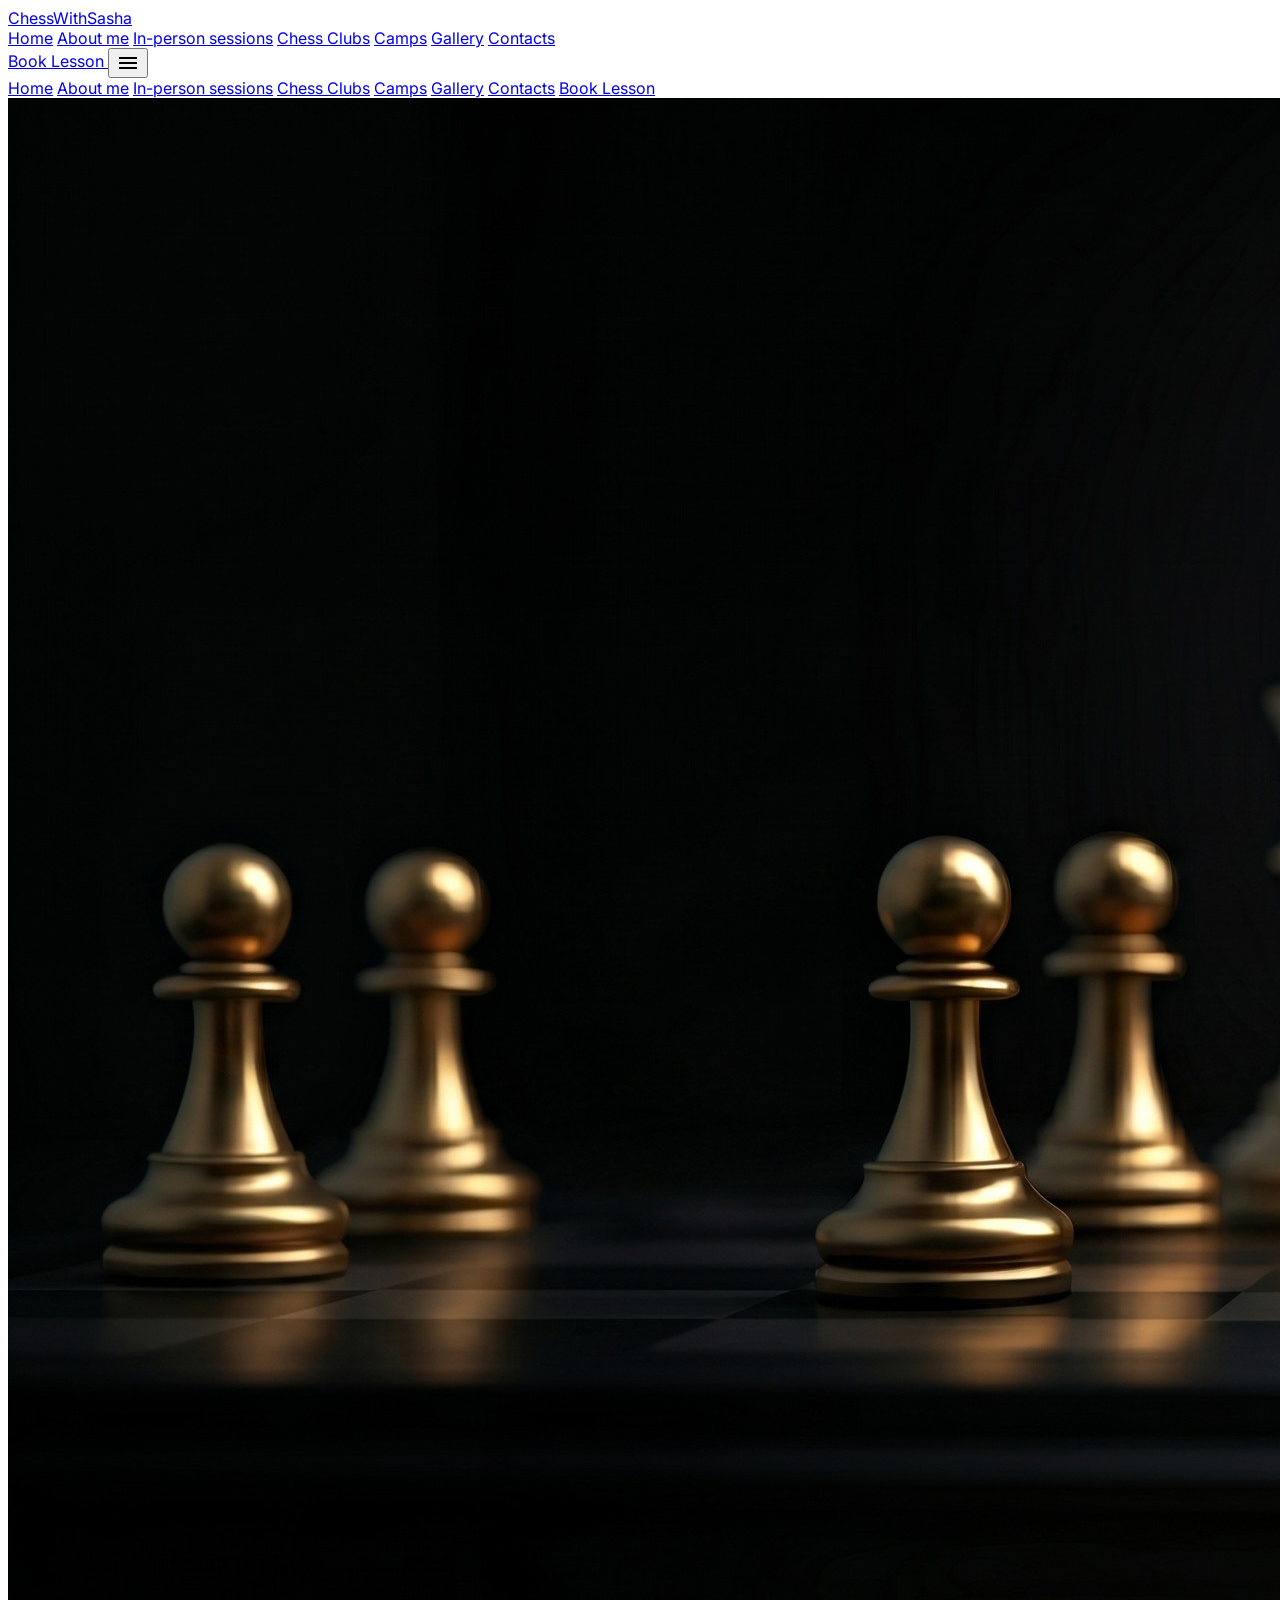
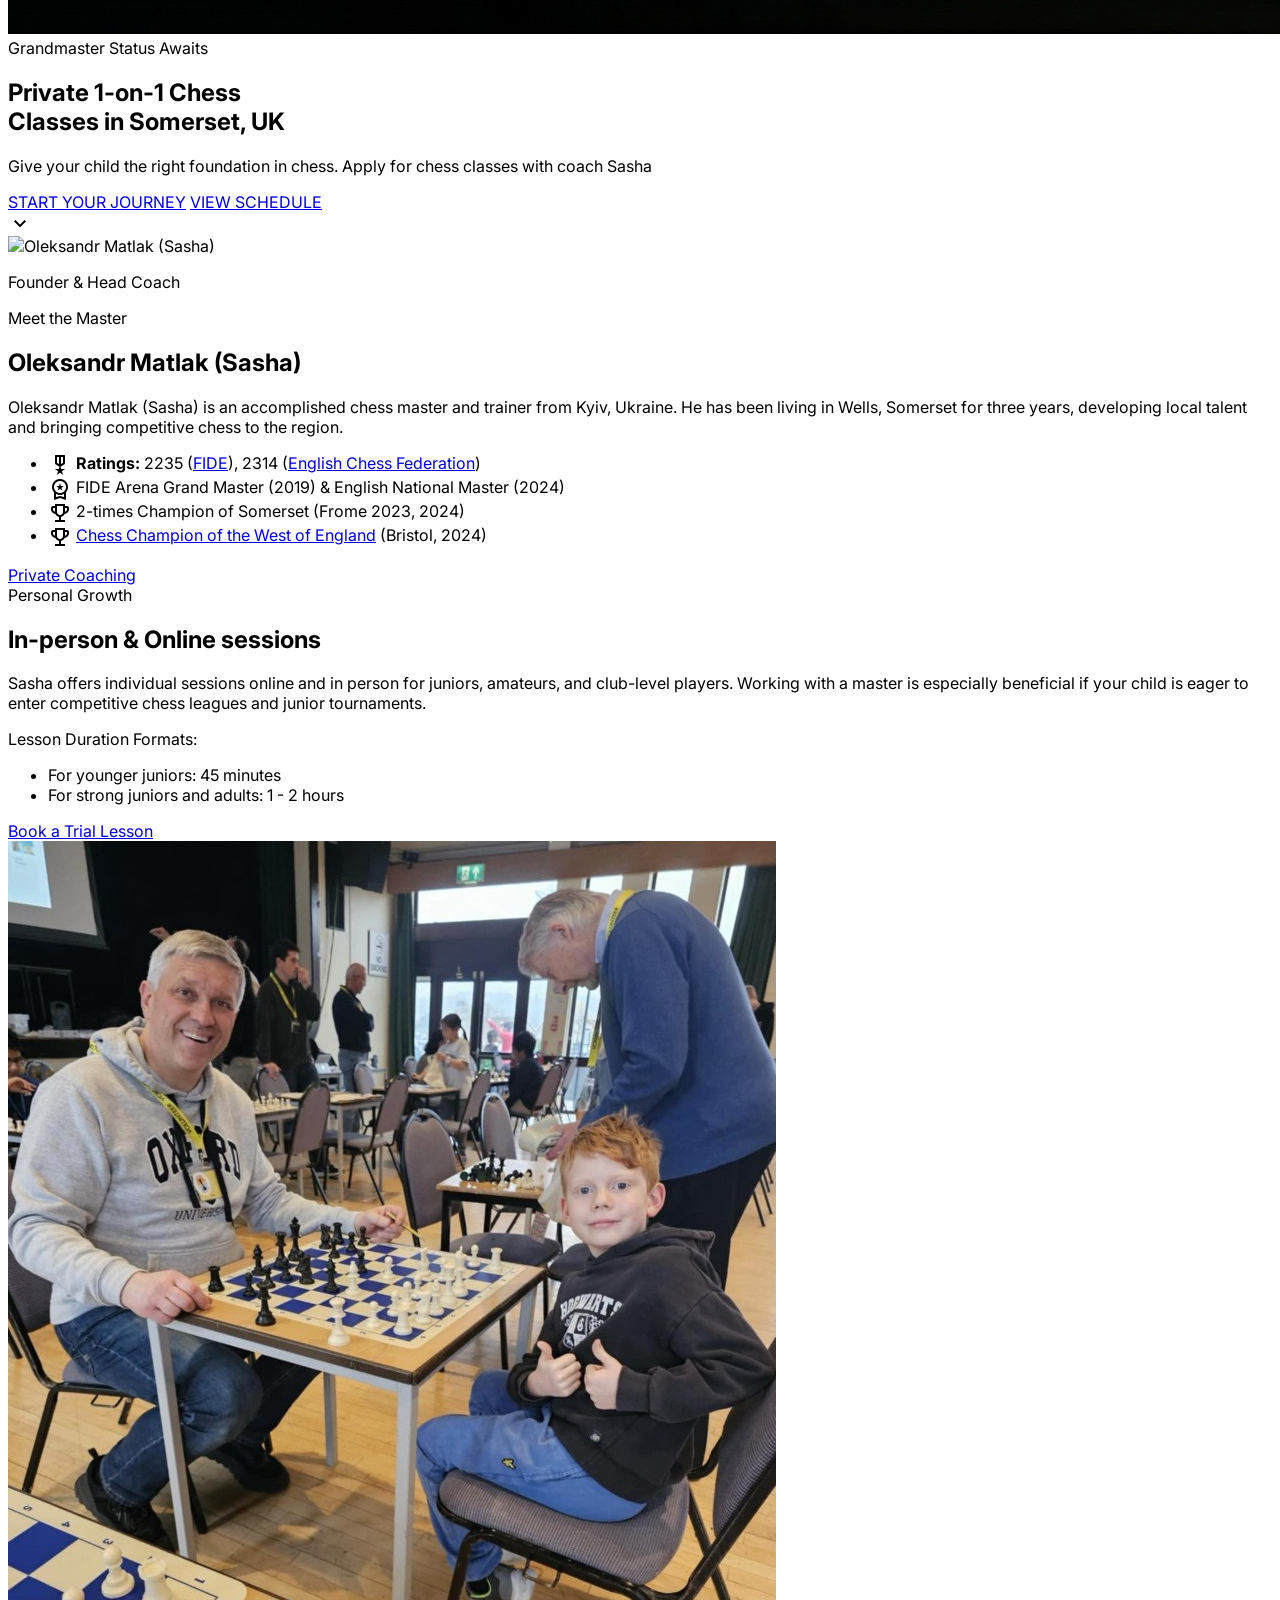
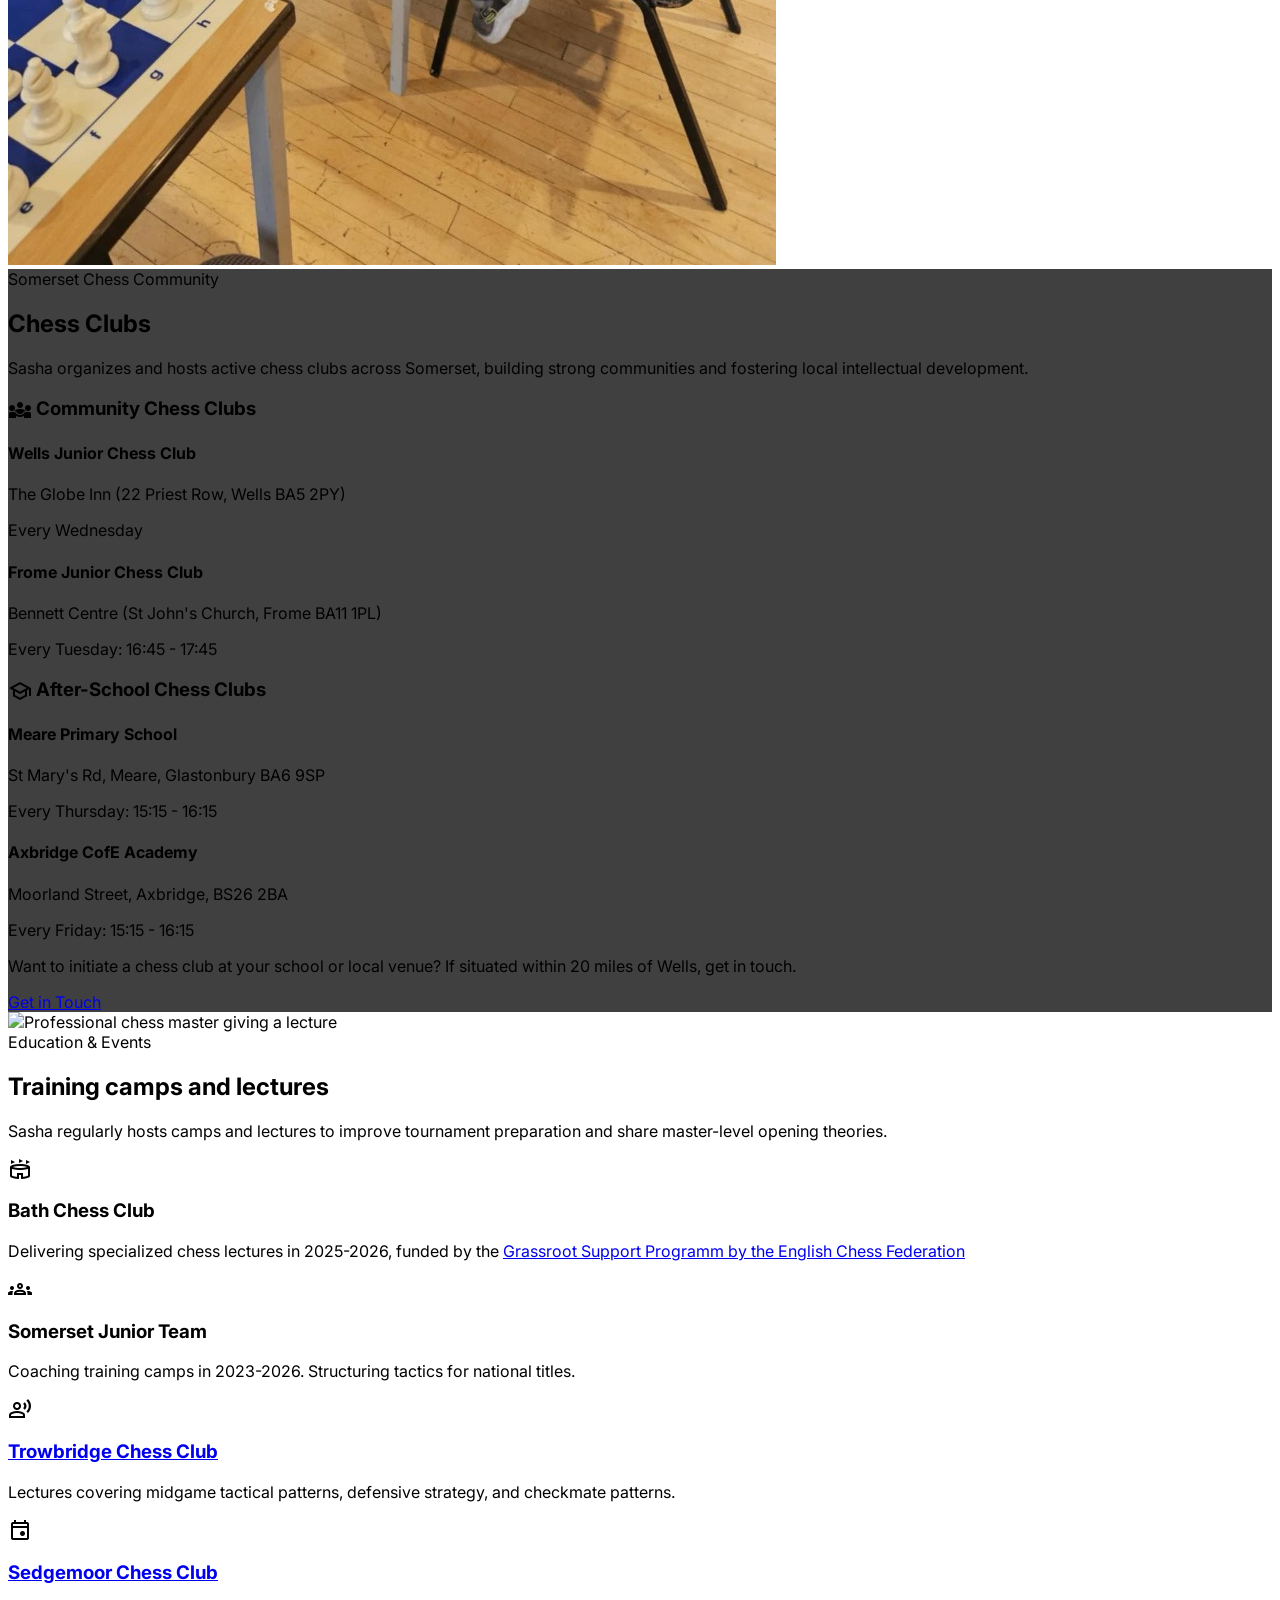
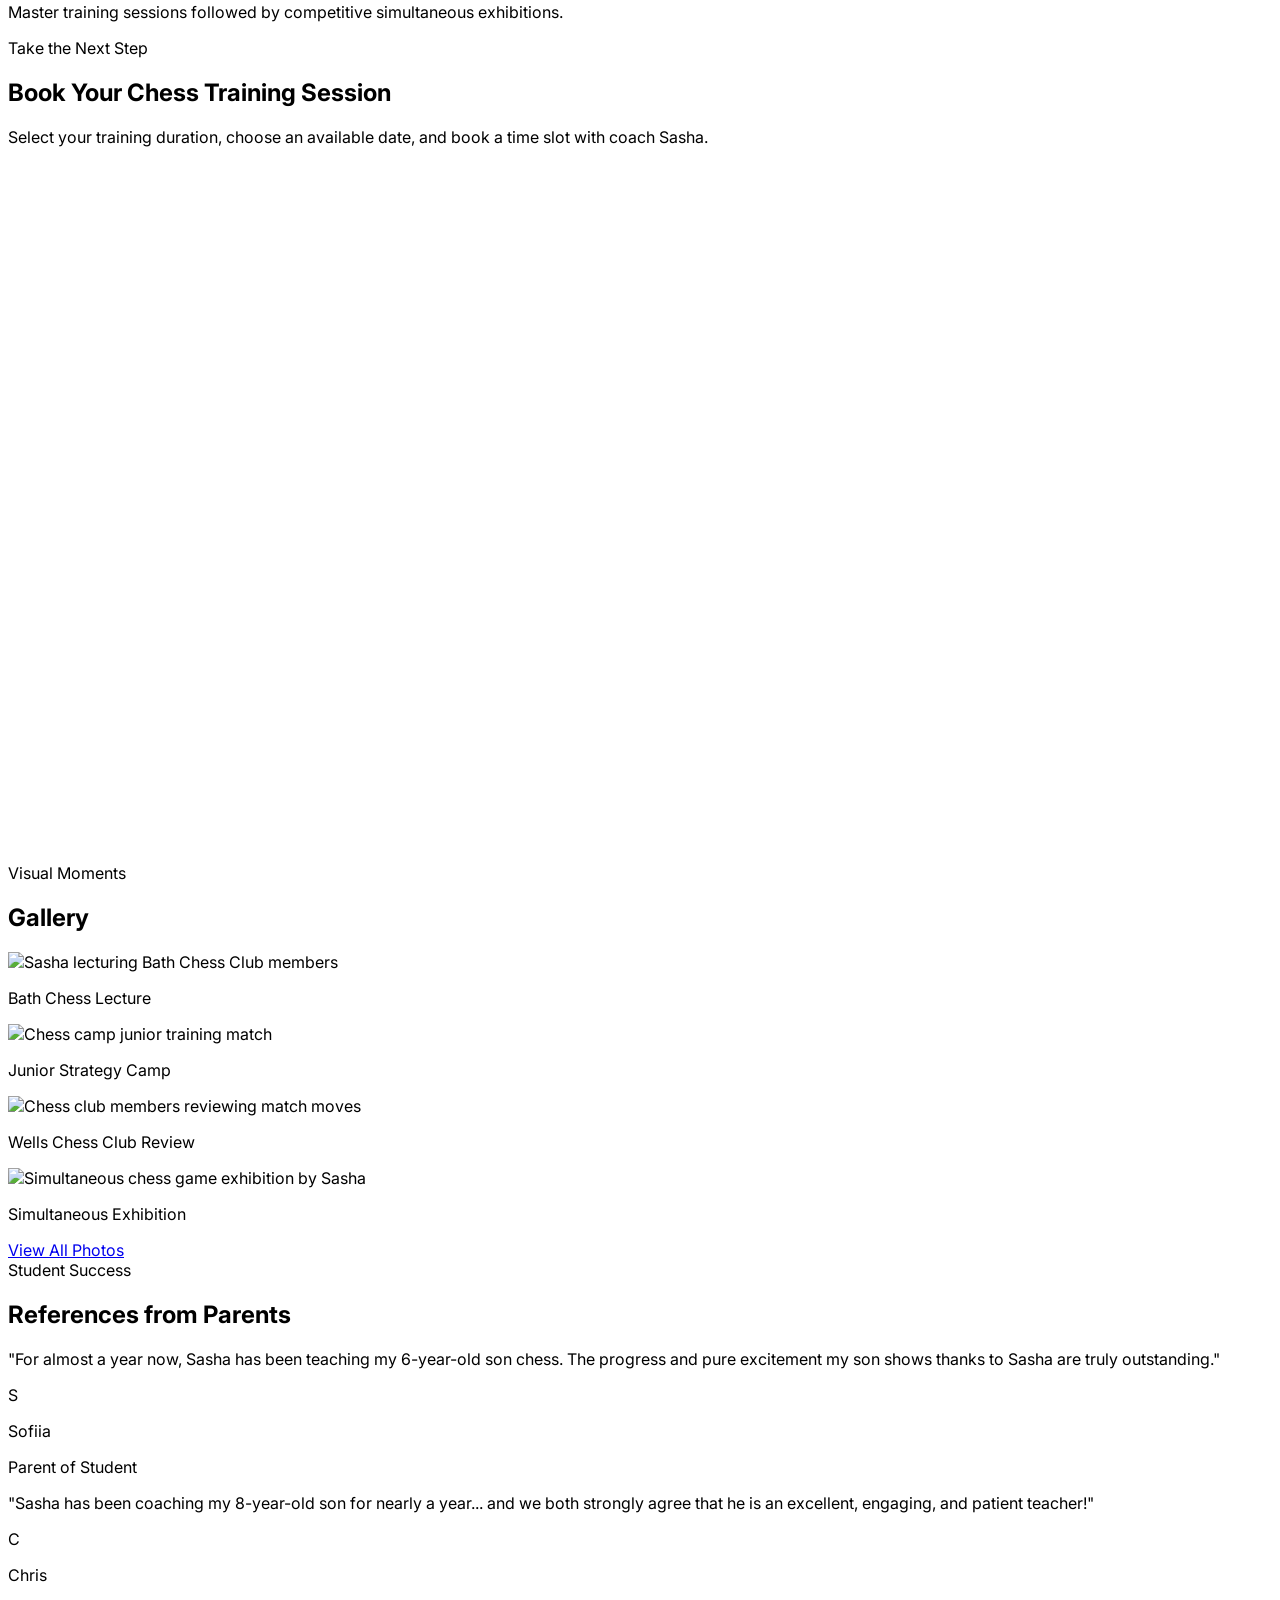
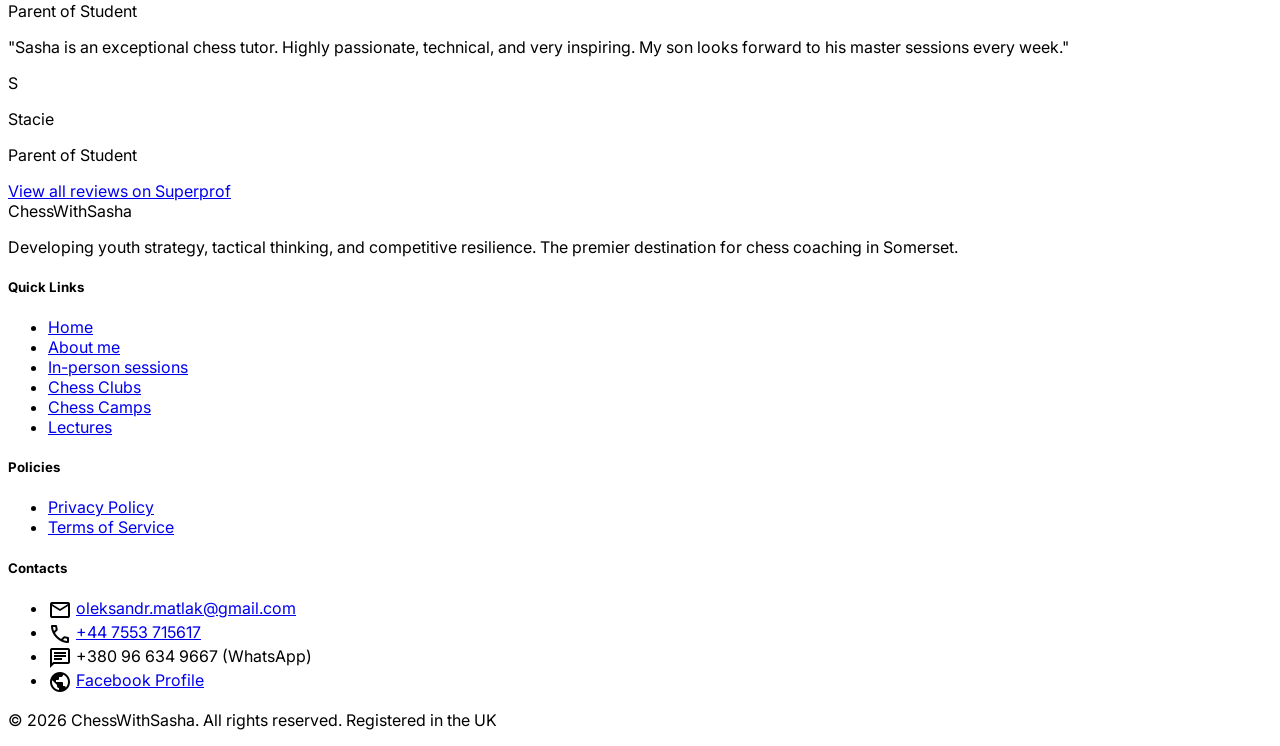
==== commit 637458bb: "Add privacy policy" ====
--- a/index.html
+++ b/index.html
@@ -21,6 +21,8 @@
 
   <!-- CSS Stylesheets -->
   <link rel="stylesheet" href="style.css">
+  <!-- Calendly Widget CSS -->
+  <link href="https://assets.calendly.com/assets/external/widget.css" rel="stylesheet">
 
   <!-- Tailwind CSS via CDN -->
   <script src="https://cdn.tailwindcss.com?plugins=forms,container-queries"></script>
@@ -124,68 +126,7 @@
 <body
   class="bg-background text-on-surface font-body-md selection:bg-accent-gold selection:text-white min-h-screen flex flex-col">
 
-  <!-- TopNavBar - Dark Theme Reverted -->
-  <header>
-    <nav class="fixed top-0 w-full bg-surface-ebony/90 backdrop-blur-md z-50 border-b border-white/10" id="main-nav">
-      <div class="flex justify-between items-center px-margin-desktop py-4 max-w-container-max mx-auto relative">
-        <a class="text-headline-sm font-headline-sm font-bold text-accent-gold flex items-center gap-2" href="#home"
-          id="nav-brand">ChessWithSasha</a>
-
-        <!-- Desktop Nav Links -->
-        <div class="hidden xl:flex gap-6 items-center" id="nav-desktop-menu">
-          <a class="text-pure-white/90 hover:text-accent-gold transition-colors font-body-md whitespace-nowrap"
-            href="#home">Home</a>
-          <a class="text-pure-white/90 hover:text-accent-gold transition-colors font-body-md whitespace-nowrap"
-            href="#about">About me</a>
-          <a class="text-pure-white/90 hover:text-accent-gold transition-colors font-body-md whitespace-nowrap"
-            href="#sessions">In-person sessions</a>
-          <a class="text-pure-white/90 hover:text-accent-gold transition-colors font-body-md whitespace-nowrap"
-            href="#clubs">Chess Clubs</a>
-          <a class="text-pure-white/90 hover:text-accent-gold transition-colors font-body-md whitespace-nowrap"
-            href="#training">Camps</a>
-          <a class="text-pure-white/90 hover:text-accent-gold transition-colors font-body-md whitespace-nowrap"
-            href="#gallery">Gallery</a>
-          <a class="text-pure-white/90 hover:text-accent-gold transition-colors font-body-md whitespace-nowrap"
-            href="#contacts">Contacts</a>
-        </div>
-
-        <div class="flex items-center gap-4">
-          <a href="#booking"
-            class="hidden sm:inline-block px-6 py-2 bg-accent-gold text-surface-ebony font-bold hover:bg-opacity-90 transition-all duration-200 uppercase text-label-caps tracking-widest text-center"
-            id="nav-join-btn">
-            Book Lesson
-          </a>
-
-          <!-- Mobile Hamburger Button -->
-          <button id="mobile-menu-btn"
-            class="xl:hidden text-pure-white hover:text-accent-gold focus:outline-none flex items-center"
-            aria-expanded="false" aria-label="Toggle navigation menu">
-            <span class="material-symbols-outlined text-3xl">menu</span>
-          </button>
-        </div>
-
-        <!-- Mobile Nav Links Panel -->
-        <div id="nav-links-container"
-          class="hidden xl:hidden flex-col absolute top-full left-0 w-full bg-surface-ebony/95 border-b border-white/10 px-margin-desktop py-6 gap-4">
-          <a class="text-pure-white/90 hover:text-accent-gold transition-colors font-body-md" href="#home">Home</a>
-          <a class="text-pure-white/90 hover:text-accent-gold transition-colors font-body-md" href="#about">About me</a>
-          <a class="text-pure-white/90 hover:text-accent-gold transition-colors font-body-md" href="#sessions">In-person
-            sessions</a>
-          <a class="text-pure-white/90 hover:text-accent-gold transition-colors font-body-md" href="#clubs">Chess
-            Clubs</a>
-          <a class="text-pure-white/90 hover:text-accent-gold transition-colors font-body-md" href="#training">Camps</a>
-          <a class="text-pure-white/90 hover:text-accent-gold transition-colors font-body-md"
-            href="#gallery">Gallery</a>
-          <a class="text-pure-white/90 hover:text-accent-gold transition-colors font-body-md"
-            href="#contacts">Contacts</a>
-          <a href="#booking"
-            class="w-full mt-2 py-3 bg-accent-gold text-surface-ebony font-bold hover:bg-opacity-90 transition-all uppercase text-label-caps tracking-widest text-center block">
-            Book Lesson
-          </a>
-        </div>
-      </div>
-    </nav>
-  </header>
+  <header id="shared-header"></header>
 
   <main>
     <!-- Hero Section - Dark Theme Reverted -->
@@ -198,12 +139,12 @@
         </div>
       </div>
       <div
-        class="relative z-10 max-w-container-max mx-auto px-margin-desktop w-full grid md:grid-cols-2 gap-12 items-center">
+        class="relative z-10 max-w-container-max mx-auto px-margin-desktop w-full grid md:grid-cols-[1.3fr_0.7fr] gap-12 items-center">
         <div class="text-left scroll-reveal active">
           <span class="font-label-caps text-accent-gold tracking-[0.3em] uppercase mb-4 block">Grandmaster Status
             Awaits</span>
           <h1 class="font-display-lg text-display-lg text-pure-white mb-6 leading-tight">Private 1-on-1 Chess
-            <br><span class="text-accent-gold">Classes in Wells</span>
+            <br><span class="text-accent-gold">Classes in Somerset, UK</span>
           </h1>
           <p class="font-body-lg text-body-lg text-pure-white/80 mb-8 max-w-lg drop-shadow-md">
             Give your child the right foundation in chess. Apply for chess classes with coach Sasha
@@ -249,7 +190,13 @@
             <ul class="space-y-3">
               <li class="flex items-start gap-3">
                 <span class="material-symbols-outlined text-accent-gold text-xl">military_tech</span>
-                <span><strong>Ratings:</strong> 2235 (FIDE), 2314 (English Chess Federation)</span>
+                <span><strong>Ratings:</strong> 2235 (<a target="_blank"
+                    href="https://ratings.fide.com/profile/148061879"
+                    class="text-accent-gold hover:underline">FIDE</a>),
+                  2314 (<a target="_blank" href="https://rating.englishchess.org.uk/players?ECF_code=356783H"
+                    class="text-accent-gold hover:underline">English
+                    Chess
+                    Federation</a>)</span>
               </li>
               <li class="flex items-start gap-3">
                 <span class="material-symbols-outlined text-accent-gold text-xl">workspace_premium</span>
@@ -261,7 +208,9 @@
               </li>
               <li class="flex items-start gap-3">
                 <span class="material-symbols-outlined text-accent-gold text-xl">trophy</span>
-                <span>Chess Champion of the West of England (Bristol, 2024)</span>
+                <span><a href="https://www.cornwallchess.org.uk/wecu/congress/champions.shtml" target="_blank"
+                    class="text-accent-gold hover:underline">Chess Champion of the West of England</a> (Bristol,
+                  2024)</span>
               </li>
             </ul>
           </div>
@@ -434,16 +383,16 @@
     <section class="py-24 bg-surface relative overflow-hidden scroll-reveal" id="booking">
       <div class="absolute inset-0 board-pattern pointer-events-none"></div>
       <div class="max-w-container-max mx-auto px-margin-desktop relative z-10">
-        <div class="text-center mb-16">
+        <div class="text-center mb-6">
           <span class="font-label-caps text-accent-gold tracking-[0.3em] uppercase mb-4 block">Take the Next Step</span>
           <h2 class="font-headline-md text-headline-md text-on-surface mb-4">Book Your Chess Training Session</h2>
-          <div class="h-1 w-24 bg-accent-gold mx-auto mb-6"></div>
+          <div class="h-1 w-24 bg-accent-gold mx-auto mb-4"></div>
           <p class="text-on-surface-variant max-w-2xl mx-auto">Select your training duration, choose an available date,
             and book a time slot with coach Sasha.</p>
         </div>
 
         <!-- Booking Application Target Container -->
-        <div class="max-w-5xl mx-auto" id="booking-app-container">
+        <div class="max-w-5xl mx-auto -mt-6" id="booking-app-container">
           <!-- Will be dynamically populated by app.js with the scheduler app -->
           <div
             class="w-full h-96 flex flex-col items-center justify-center p-12 text-center bg-surface-ebony/95 border border-white/10 rounded-xl">
@@ -596,60 +545,12 @@
     </section>
   </main>
 
-  <!-- Footer - Light Mode -->
-  <footer class="border-t bg-surface-ebony border-white/10 text-pure-white" id="contacts">
-    <div class="grid grid-cols-1 md:grid-cols-4 gap-12 px-margin-desktop py-16 max-w-container-max mx-auto">
-      <div class="space-y-4">
-        <div class="text-headline-sm font-headline-sm font-bold text-accent-gold">ChessWithSasha</div>
-        <p class="text-pure-white/60 text-sm leading-relaxed">Developing youth strategy, tactical thinking, and
-          competitive resilience. The premier destination for chess coaching in Somerset.</p>
-      </div>
-      <div class="space-y-4">
-        <h5 class="text-pure-white font-bold uppercase text-xs tracking-widest">Quick Links</h5>
-        <ul class="space-y-2 text-sm">
-          <li><a class="text-pure-white/60 hover:text-accent-gold transition-colors" href="#home">Home</a></li>
-          <li><a class="text-pure-white/60 hover:text-accent-gold transition-colors" href="#about">About me</a></li>
-          <li><a class="text-pure-white/60 hover:text-accent-gold transition-colors" href="#clubs">Chess Clubs</a></li>
-          <li><a class="text-pure-white/60 hover:text-accent-gold transition-colors" href="#sessions">Lessons</a></li>
-        </ul>
-      </div>
-      <div class="space-y-4">
-        <h5 class="text-pure-white font-bold uppercase text-xs tracking-widest">Policies</h5>
-        <ul class="space-y-2 text-sm">
-          <li><a class="text-pure-white/60 hover:text-pure-white transition-colors" href="#">Privacy Policy</a></li>
-          <li><a class="text-pure-white/60 hover:text-pure-white transition-colors" href="#">Terms of Service</a></li>
-        </ul>
-      </div>
-      <div class="space-y-4">
-        <h5 class="text-pure-white font-bold uppercase text-xs tracking-widest">Contacts</h5>
-        <ul class="space-y-3 text-sm">
-          <li class="flex items-center gap-2 text-pure-white/60">
-            <span class="material-symbols-outlined text-accent-gold text-lg">mail</span>
-            <a href="mailto:oleksandr.matlak@gmail.com"
-              class="hover:text-accent-gold transition-colors">oleksandr.matlak@gmail.com</a>
-          </li>
-          <li class="flex items-center gap-2 text-pure-white/60">
-            <span class="material-symbols-outlined text-accent-gold text-lg">call</span>
-            <a href="tel:+447553715617" class="hover:text-accent-gold transition-colors">+44 7553 715617</a>
-          </li>
-          <li class="flex items-center gap-2 text-pure-white/60">
-            <span class="material-symbols-outlined text-accent-gold text-lg">chat</span>
-            <span>+380 96 634 9667 (WhatsApp)</span>
-          </li>
-          <li class="flex items-center gap-2 text-pure-white/60">
-            <span class="material-symbols-outlined text-accent-gold text-lg">public</span>
-            <a class="hover:text-accent-gold transition-colors" href="https://www.facebook.com/alexander.matlak"
-              target="_blank" rel="noopener noreferrer">Facebook Profile</a>
-          </li>
-        </ul>
-      </div>
-    </div>
-    <div class="border-t border-white/10 py-6 px-margin-desktop text-center bg-surface-ebony/40">
-      <p class="text-pure-white/40 text-xs">© 2026 ChessWithSasha. All rights reserved.</p>
-    </div>
-  </footer>
+  <footer class="border-t bg-surface-ebony border-white/10 text-pure-white" id="shared-footer"></footer>
 
   <!-- Application Logic JavaScript -->
+  <script src="header.js"></script>
+  <script src="footer.js"></script>
+  <script src="https://assets.calendly.com/assets/external/widget.js" type="text/javascript" async></script>
   <script src="app.js"></script>
 </body>
 
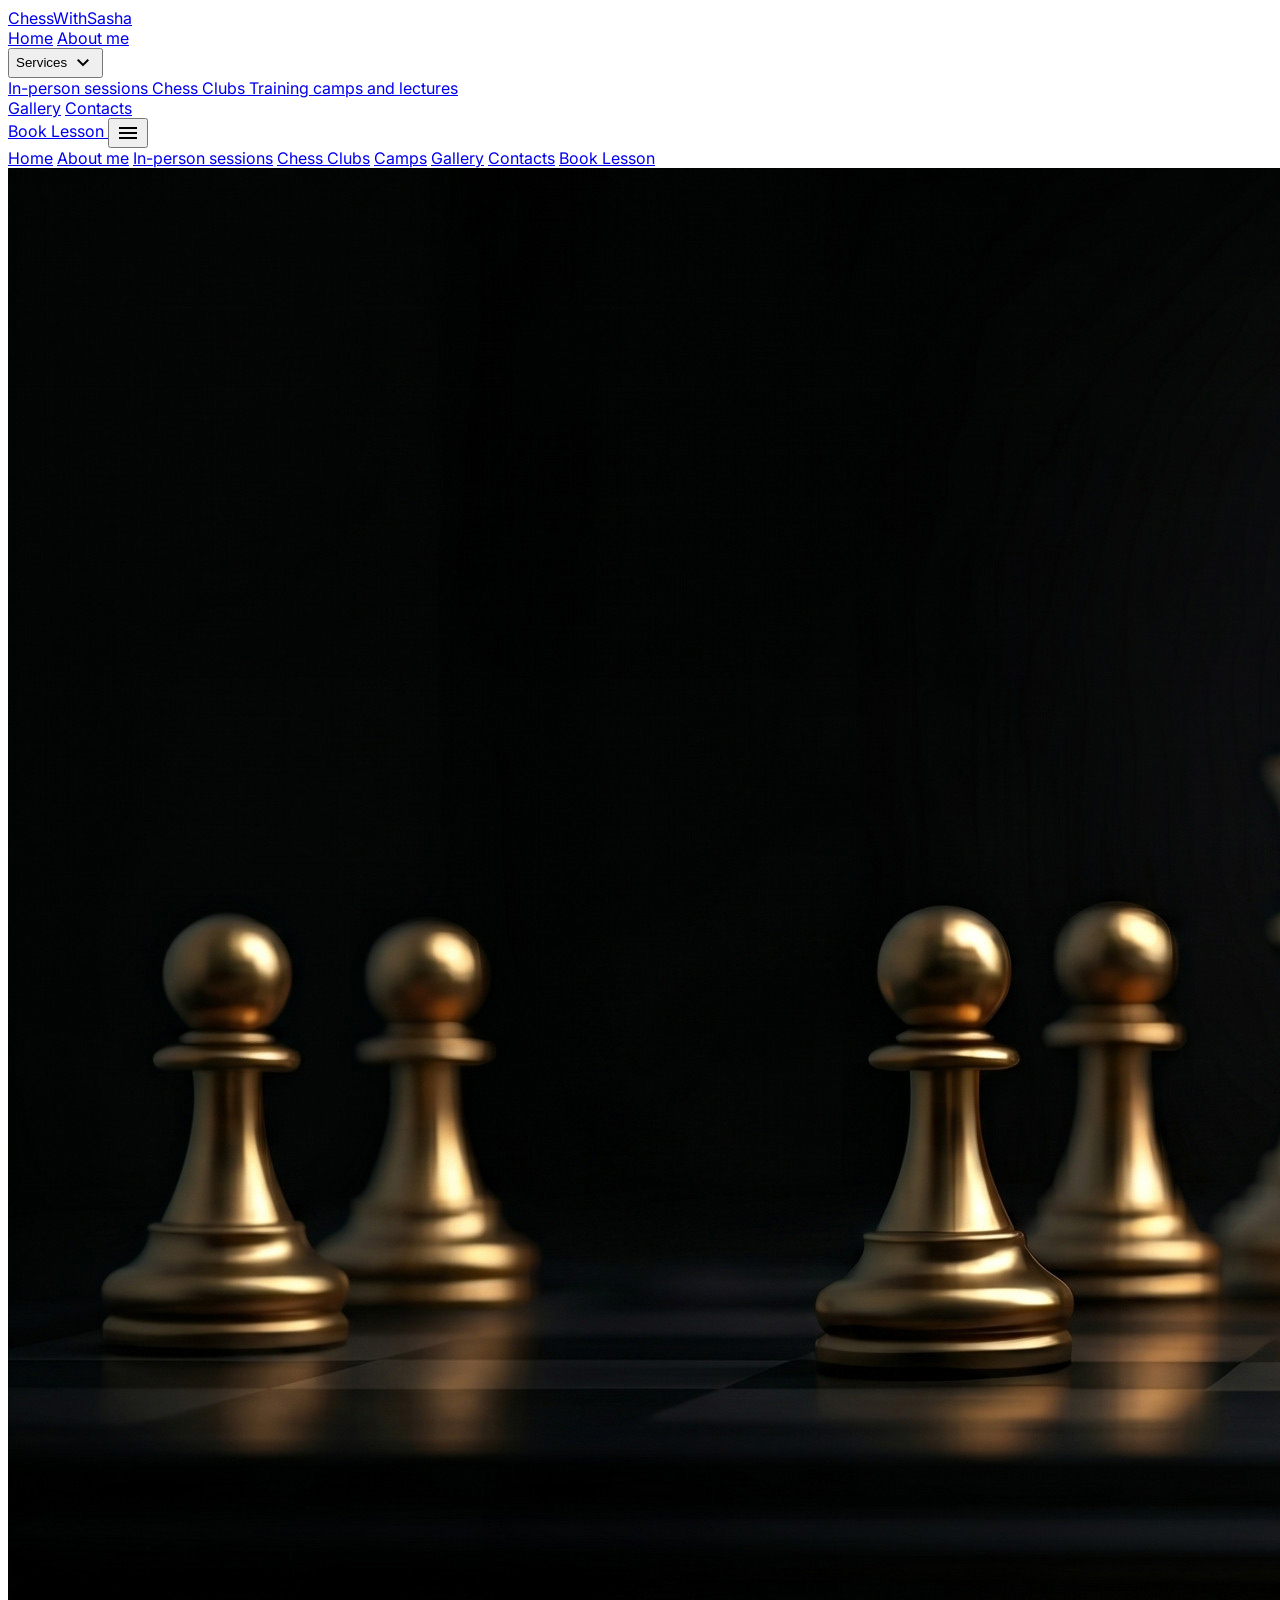
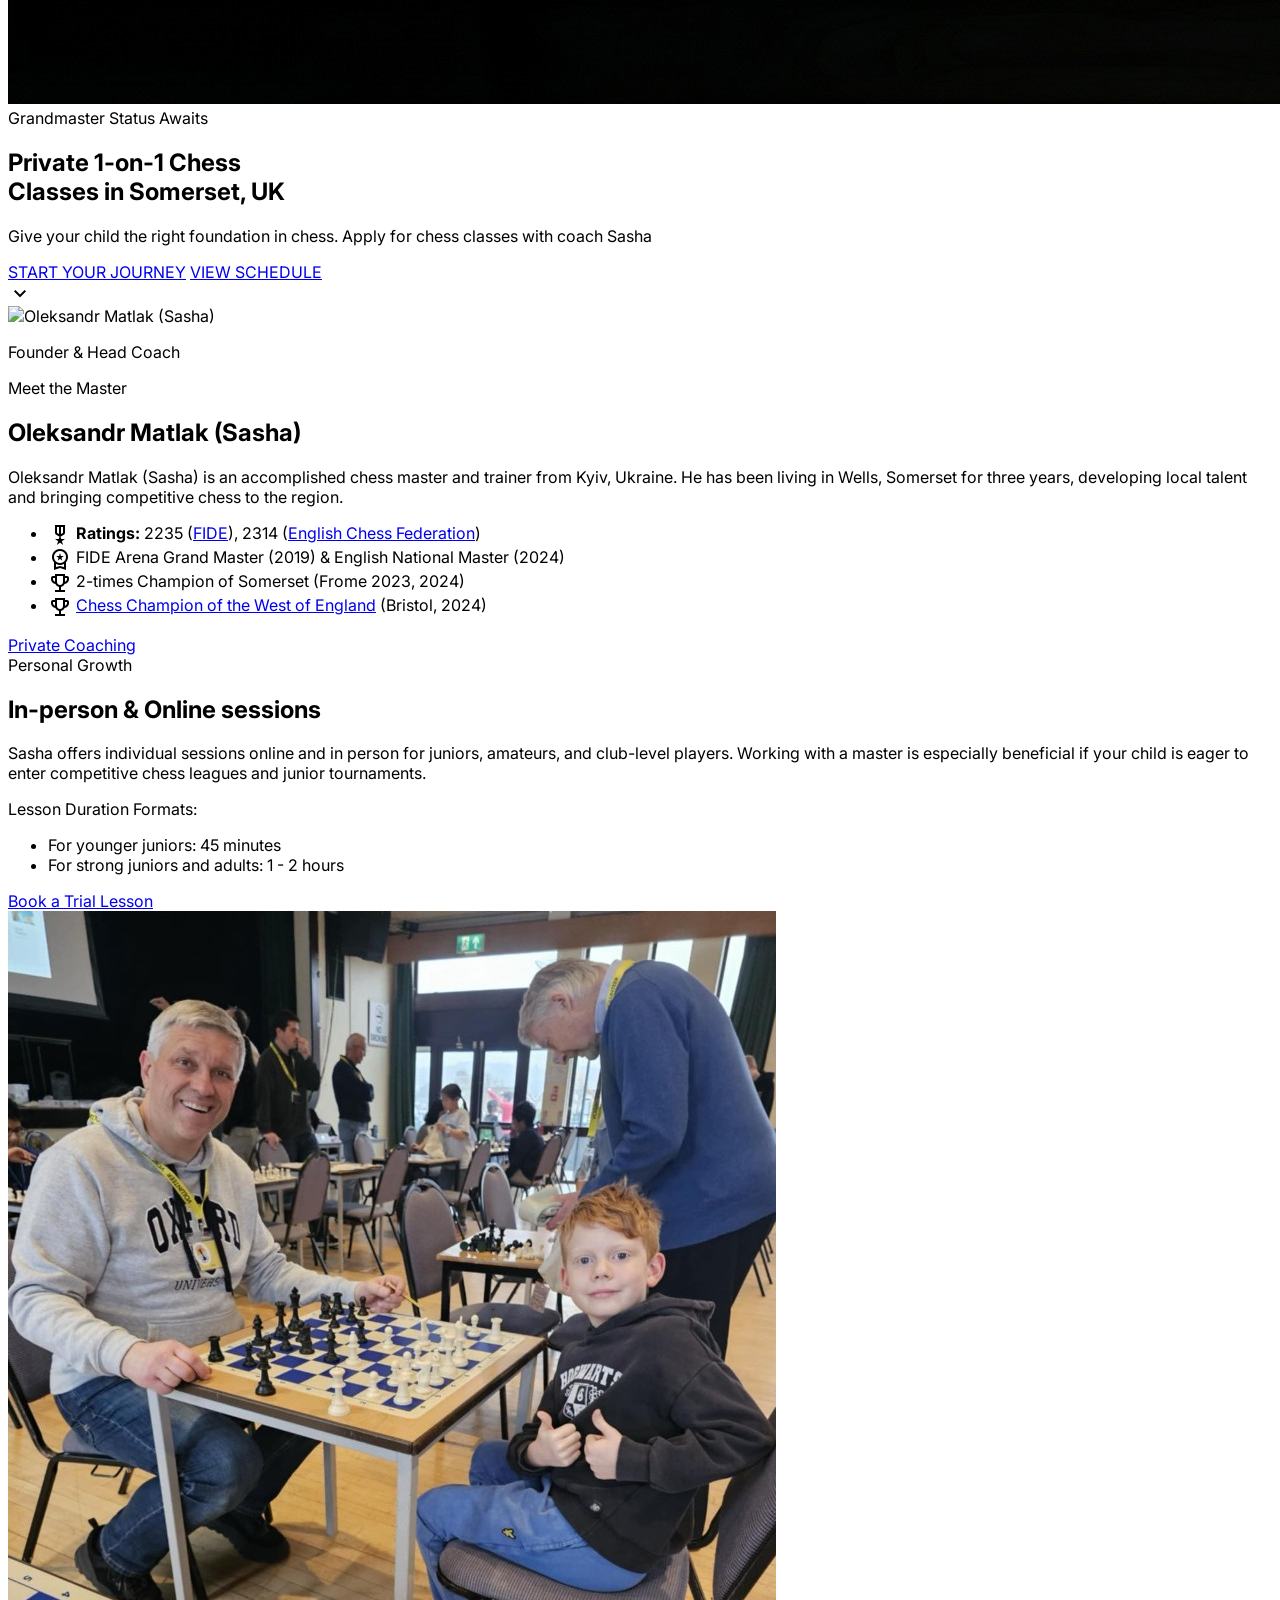
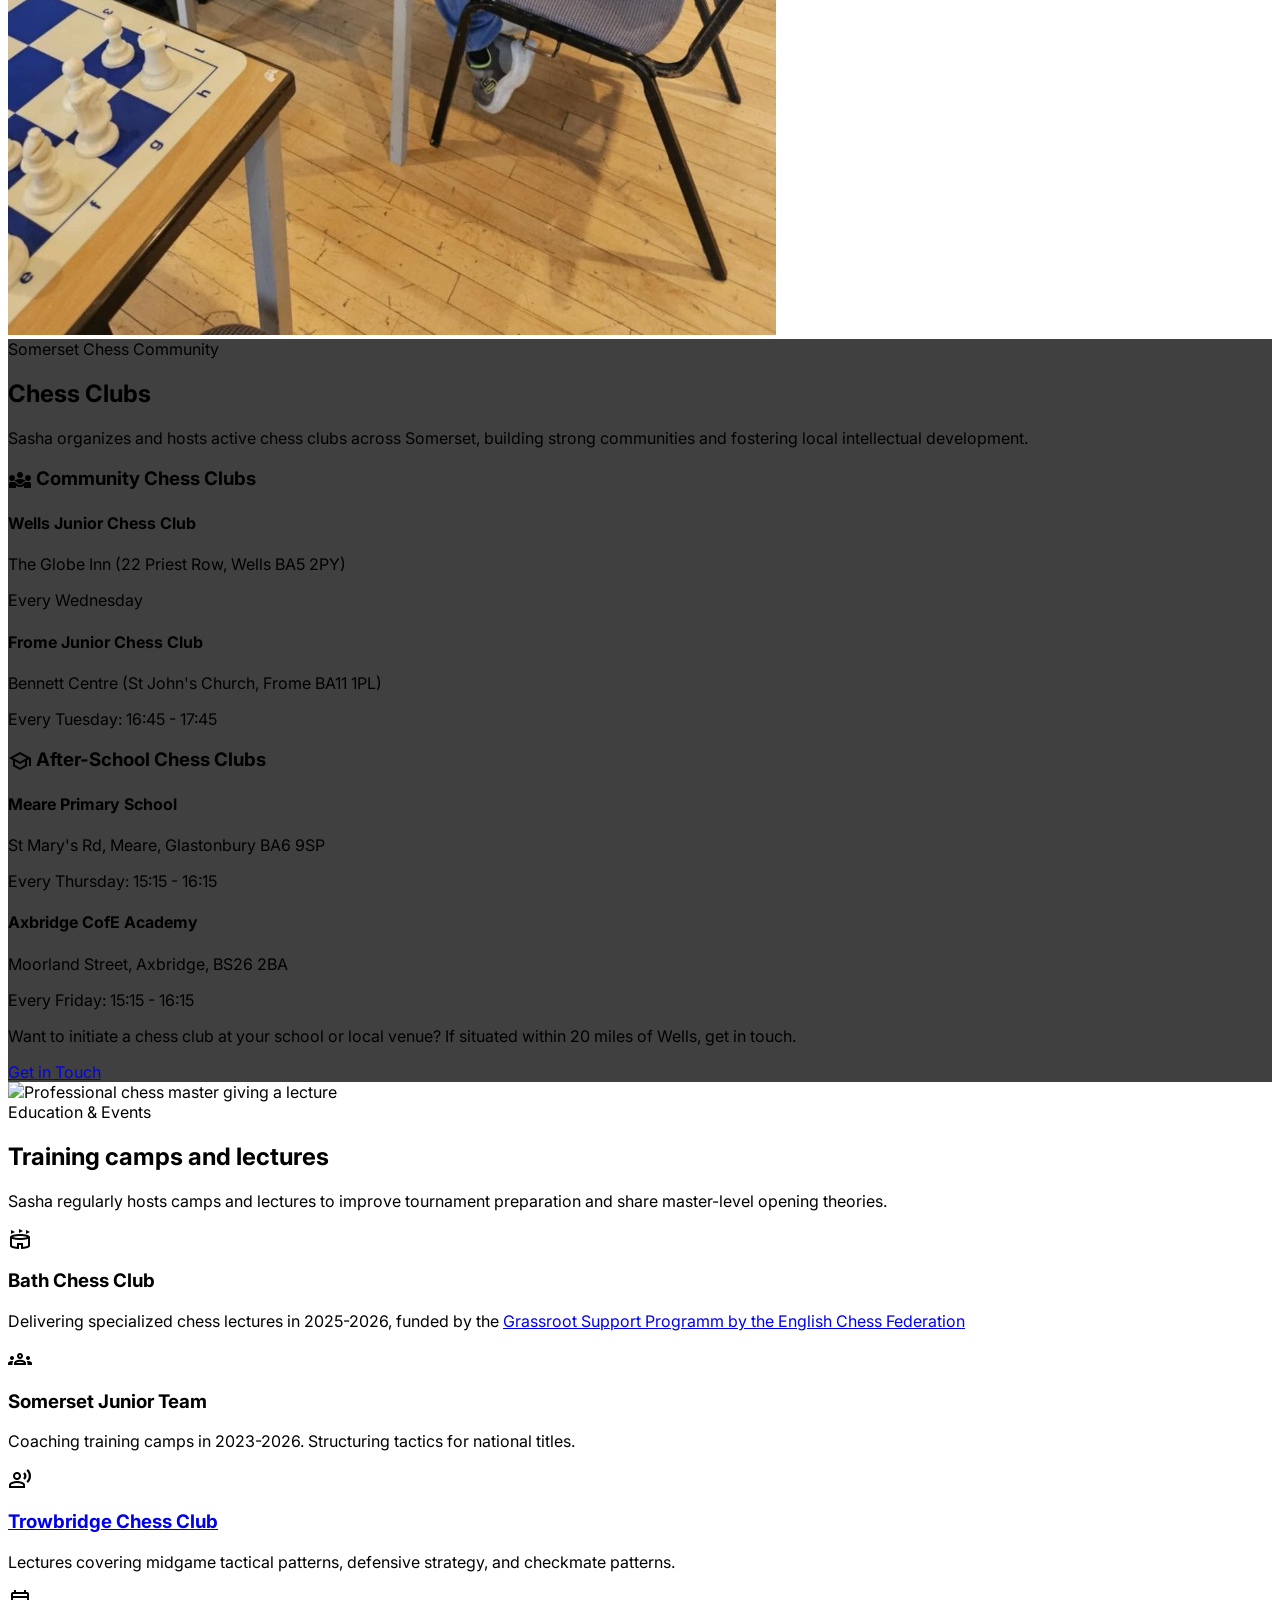
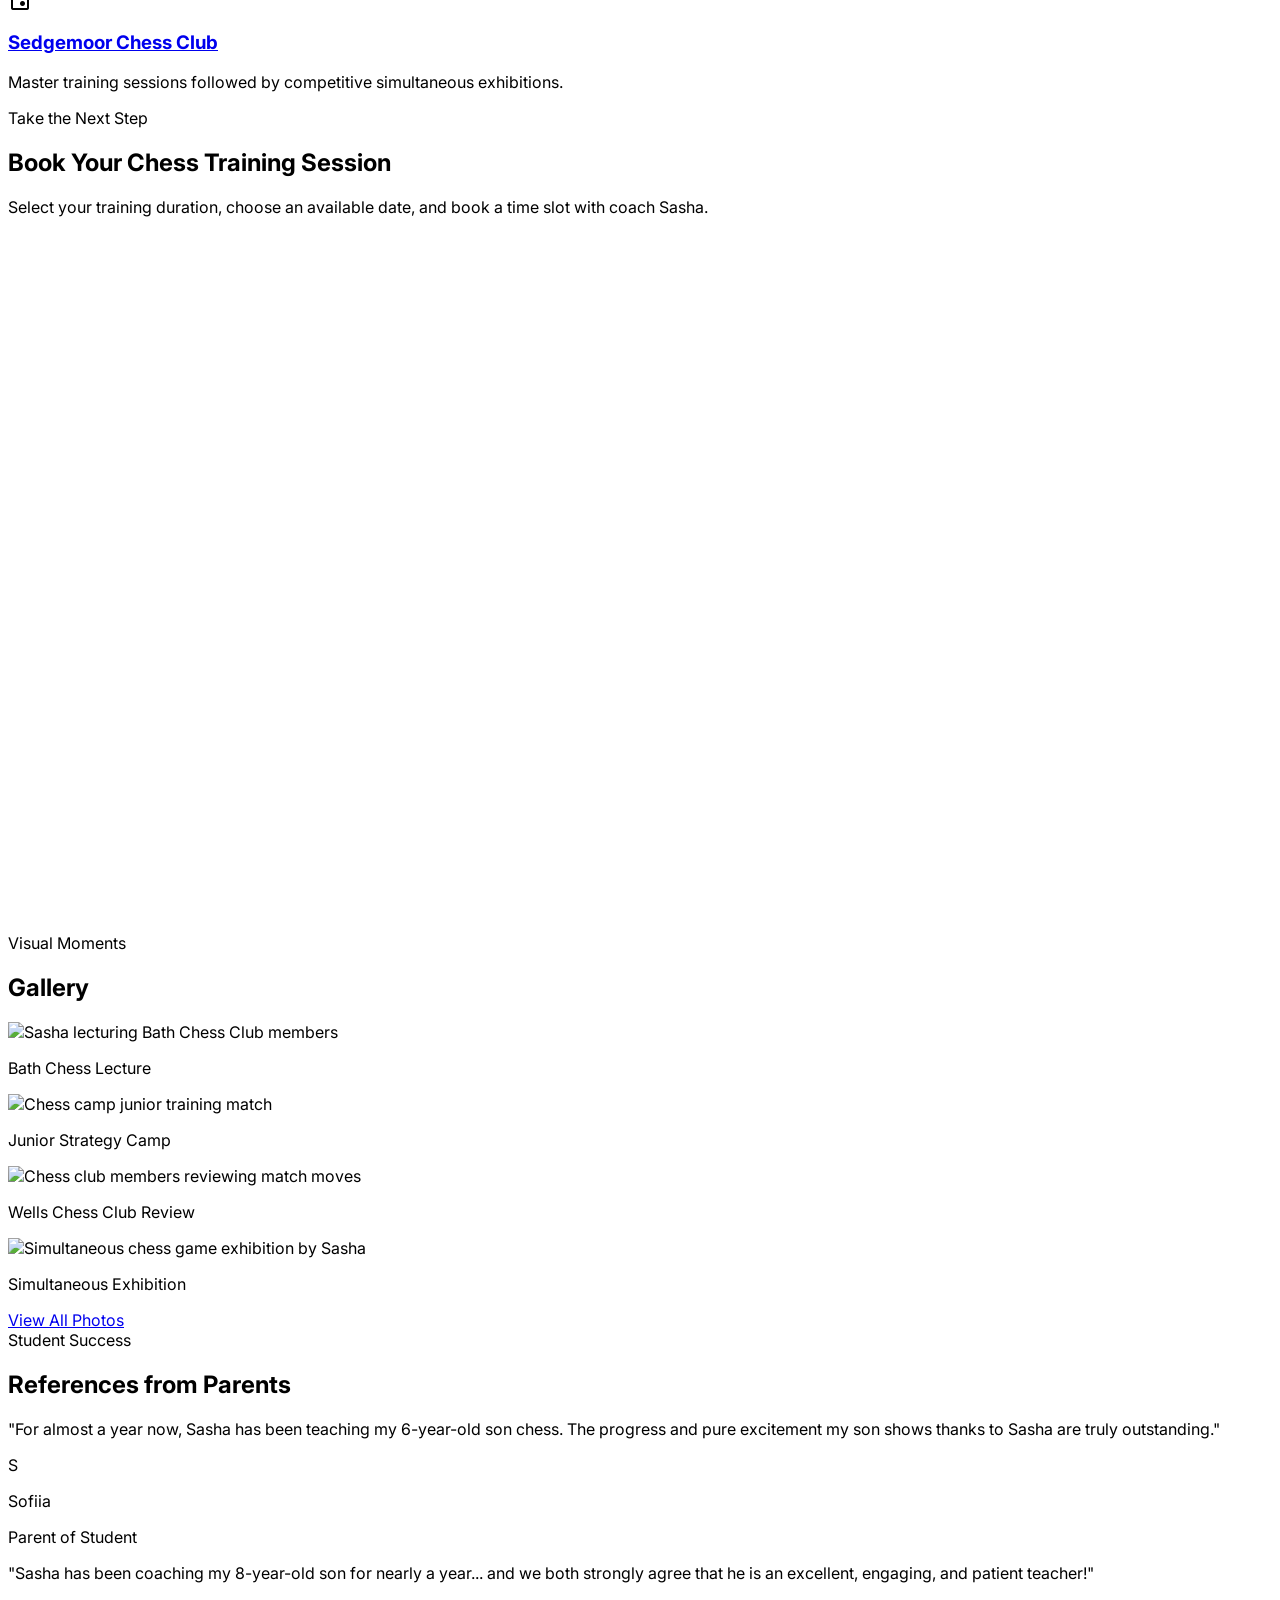
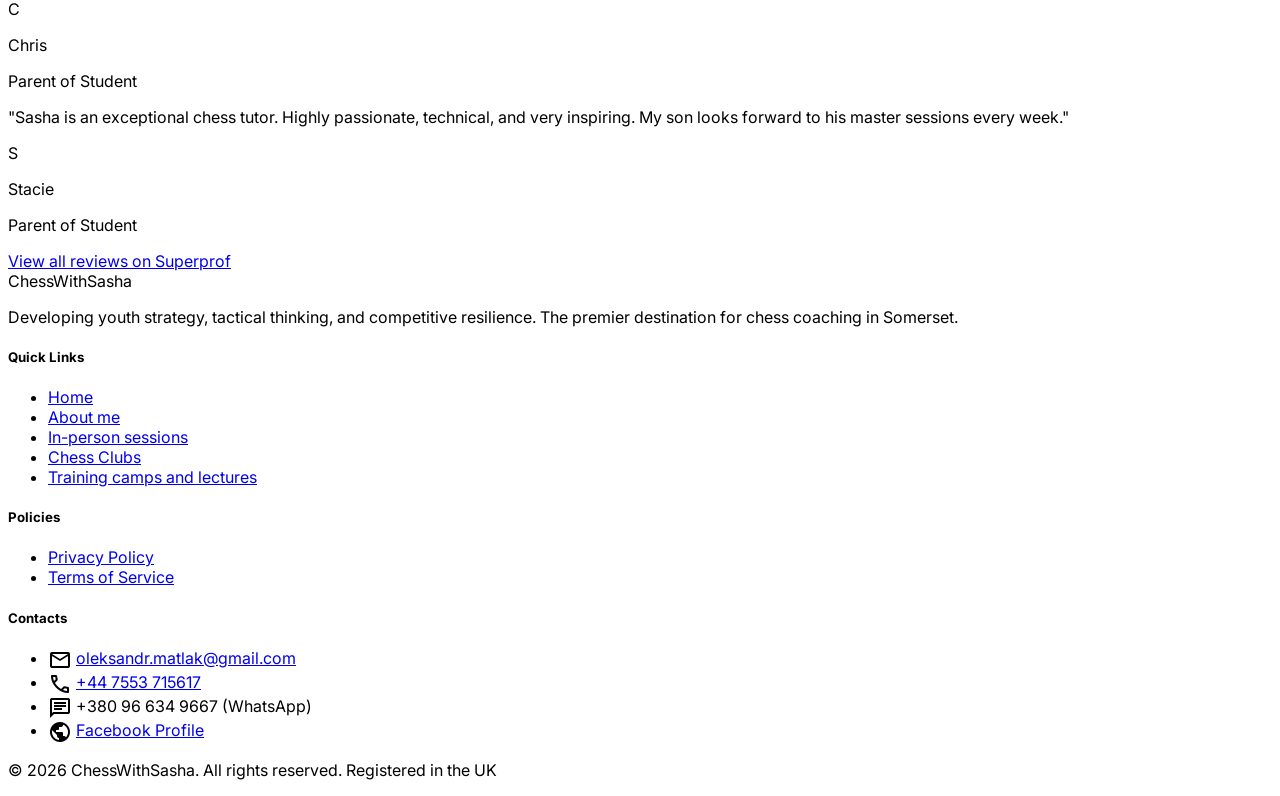
==== commit 86e98c51: "Add cloudinary gallery" ====
--- a/index.html
+++ b/index.html
@@ -470,7 +470,7 @@
 
         <div class="text-center">
           <a class="inline-block px-8 py-3 border border-accent-gold text-accent-gold font-bold hover:bg-accent-gold hover:text-surface-ebony transition-all duration-300 uppercase text-label-caps tracking-widest"
-            href="#gallery">
+            href="gallery.html">
             View All Photos
           </a>
         </div>
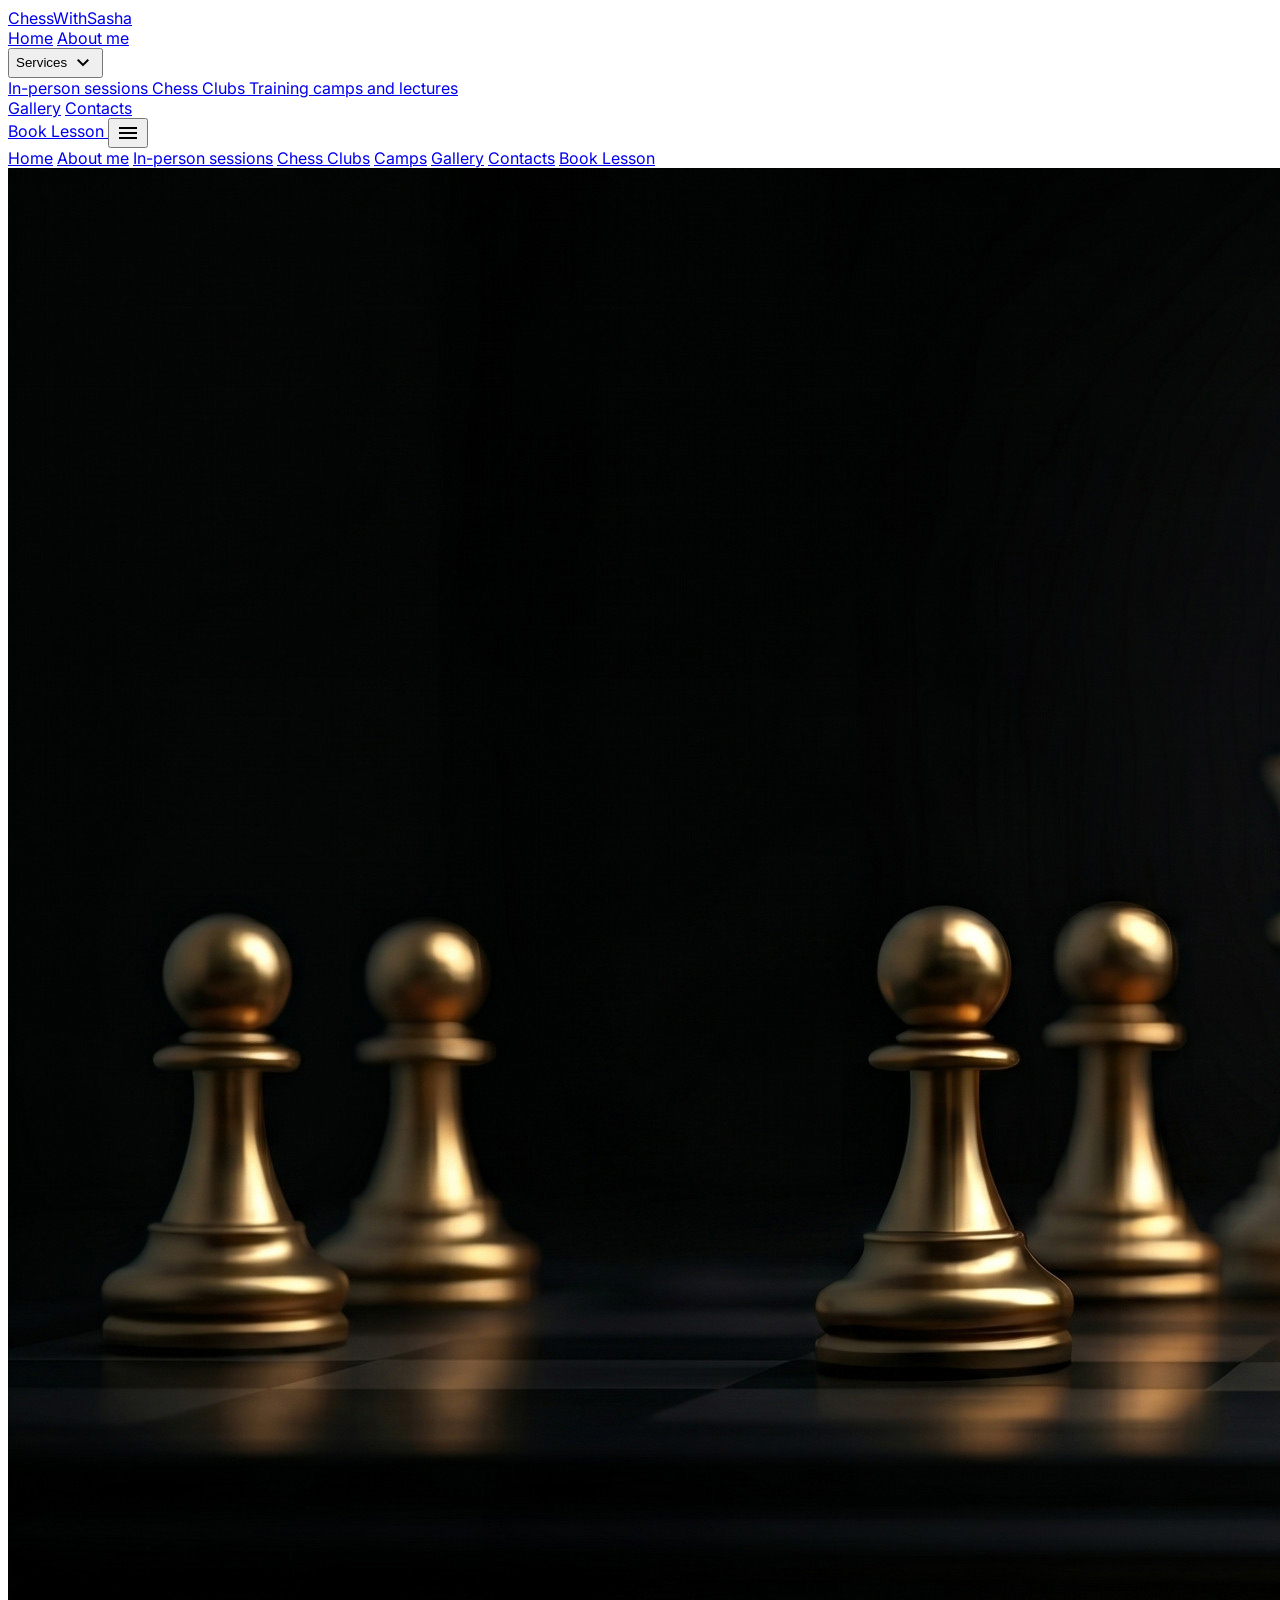
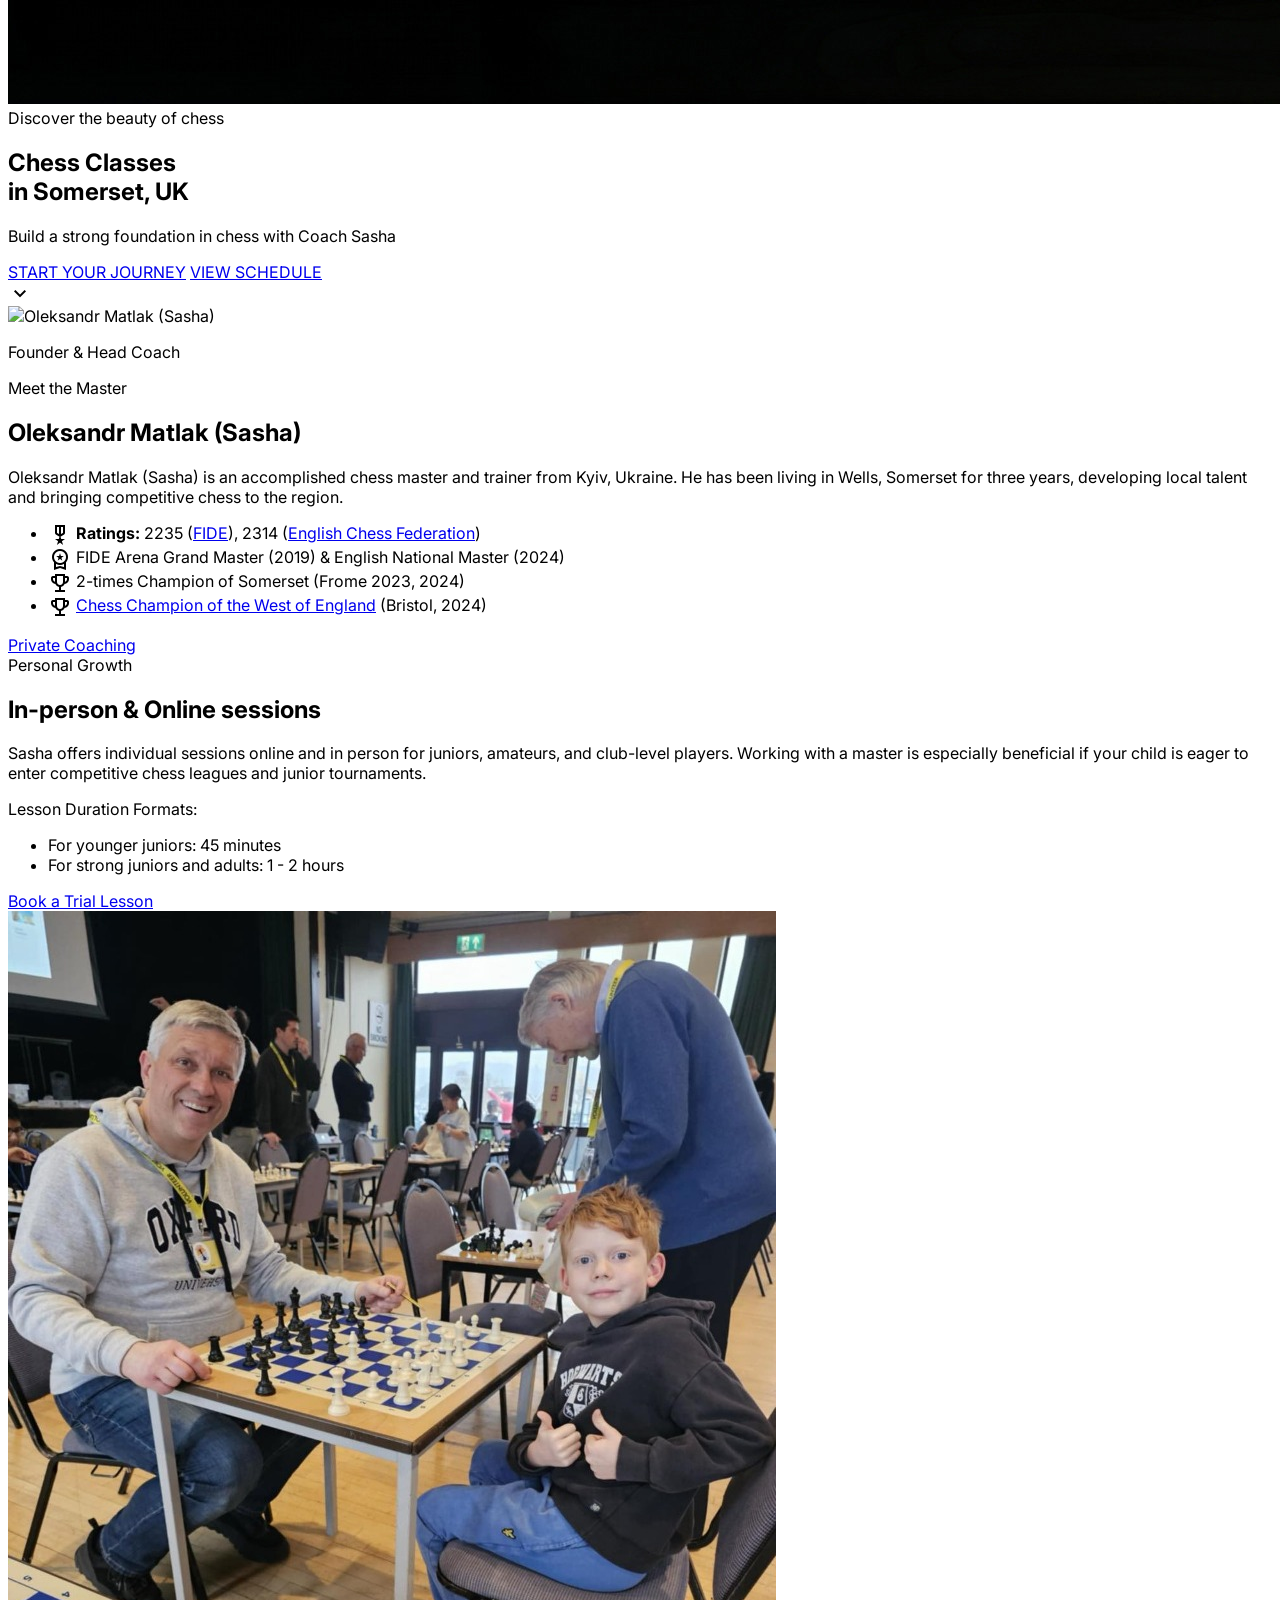
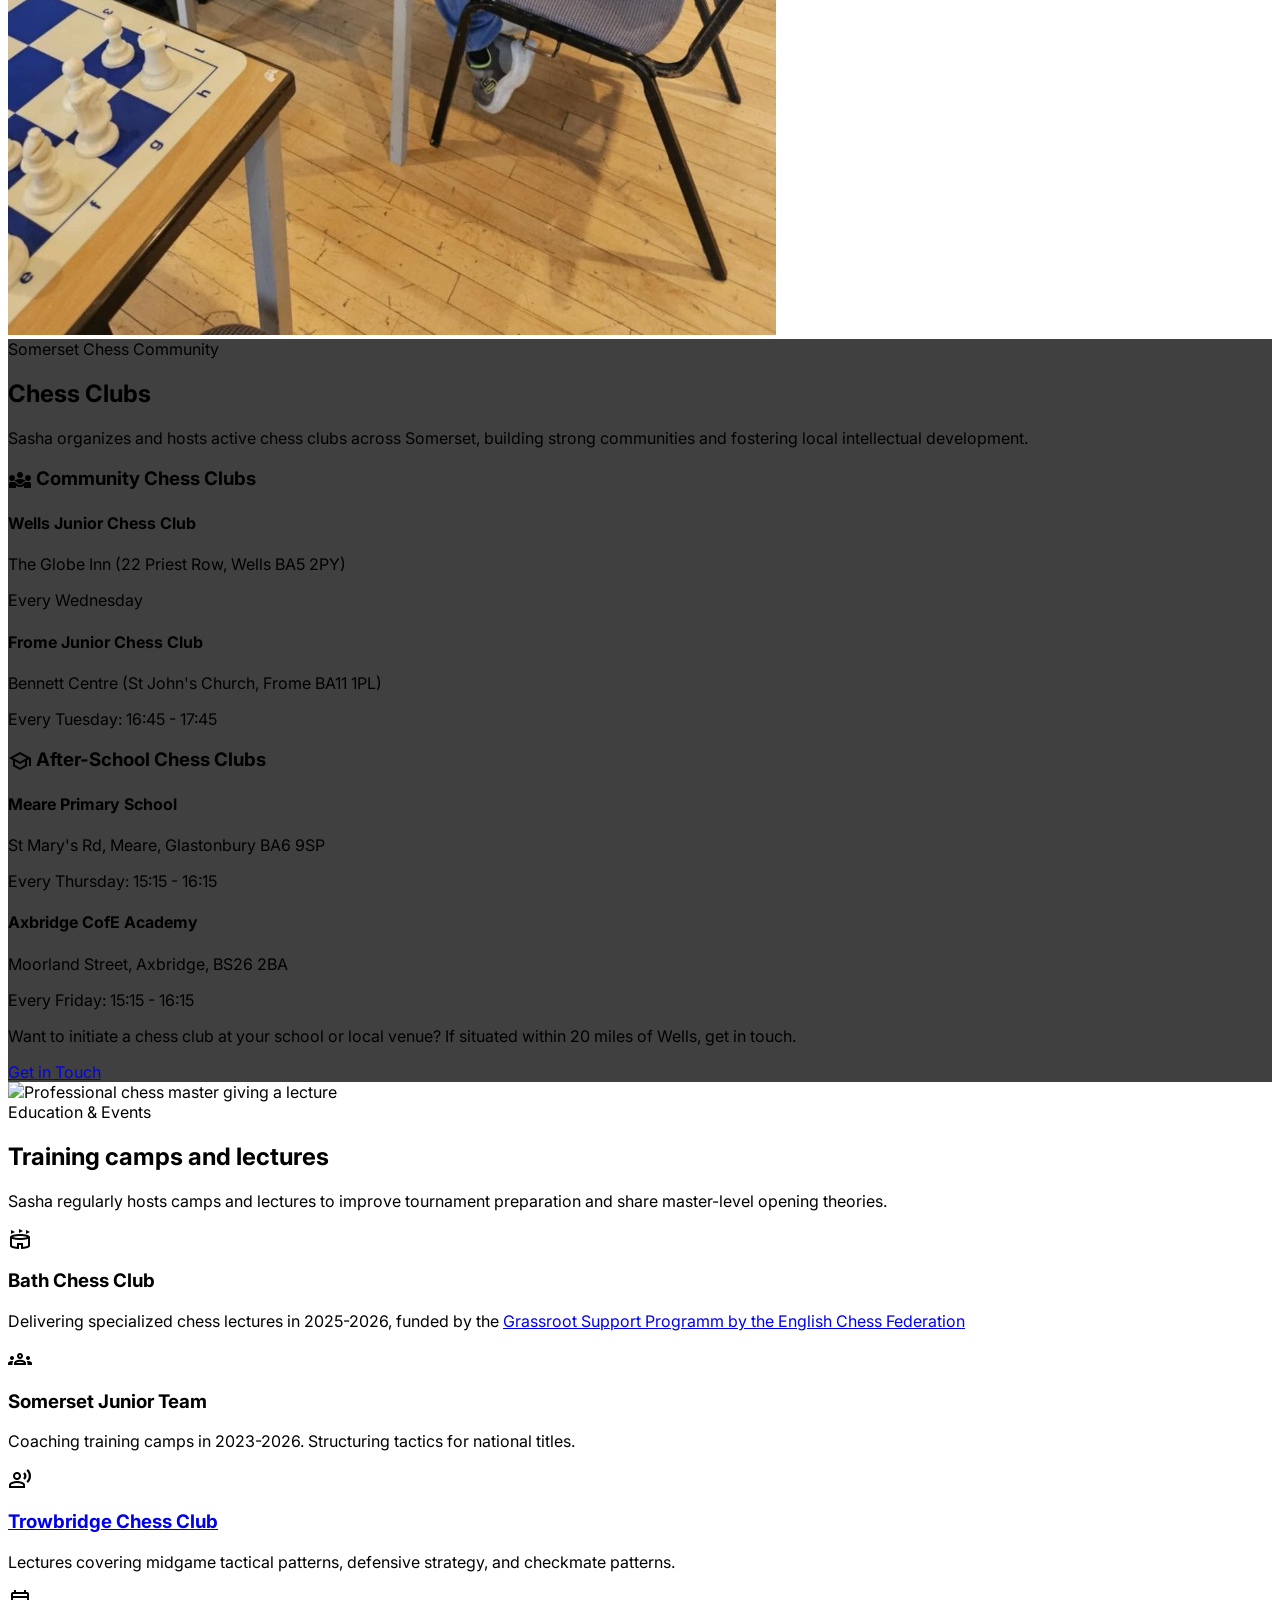
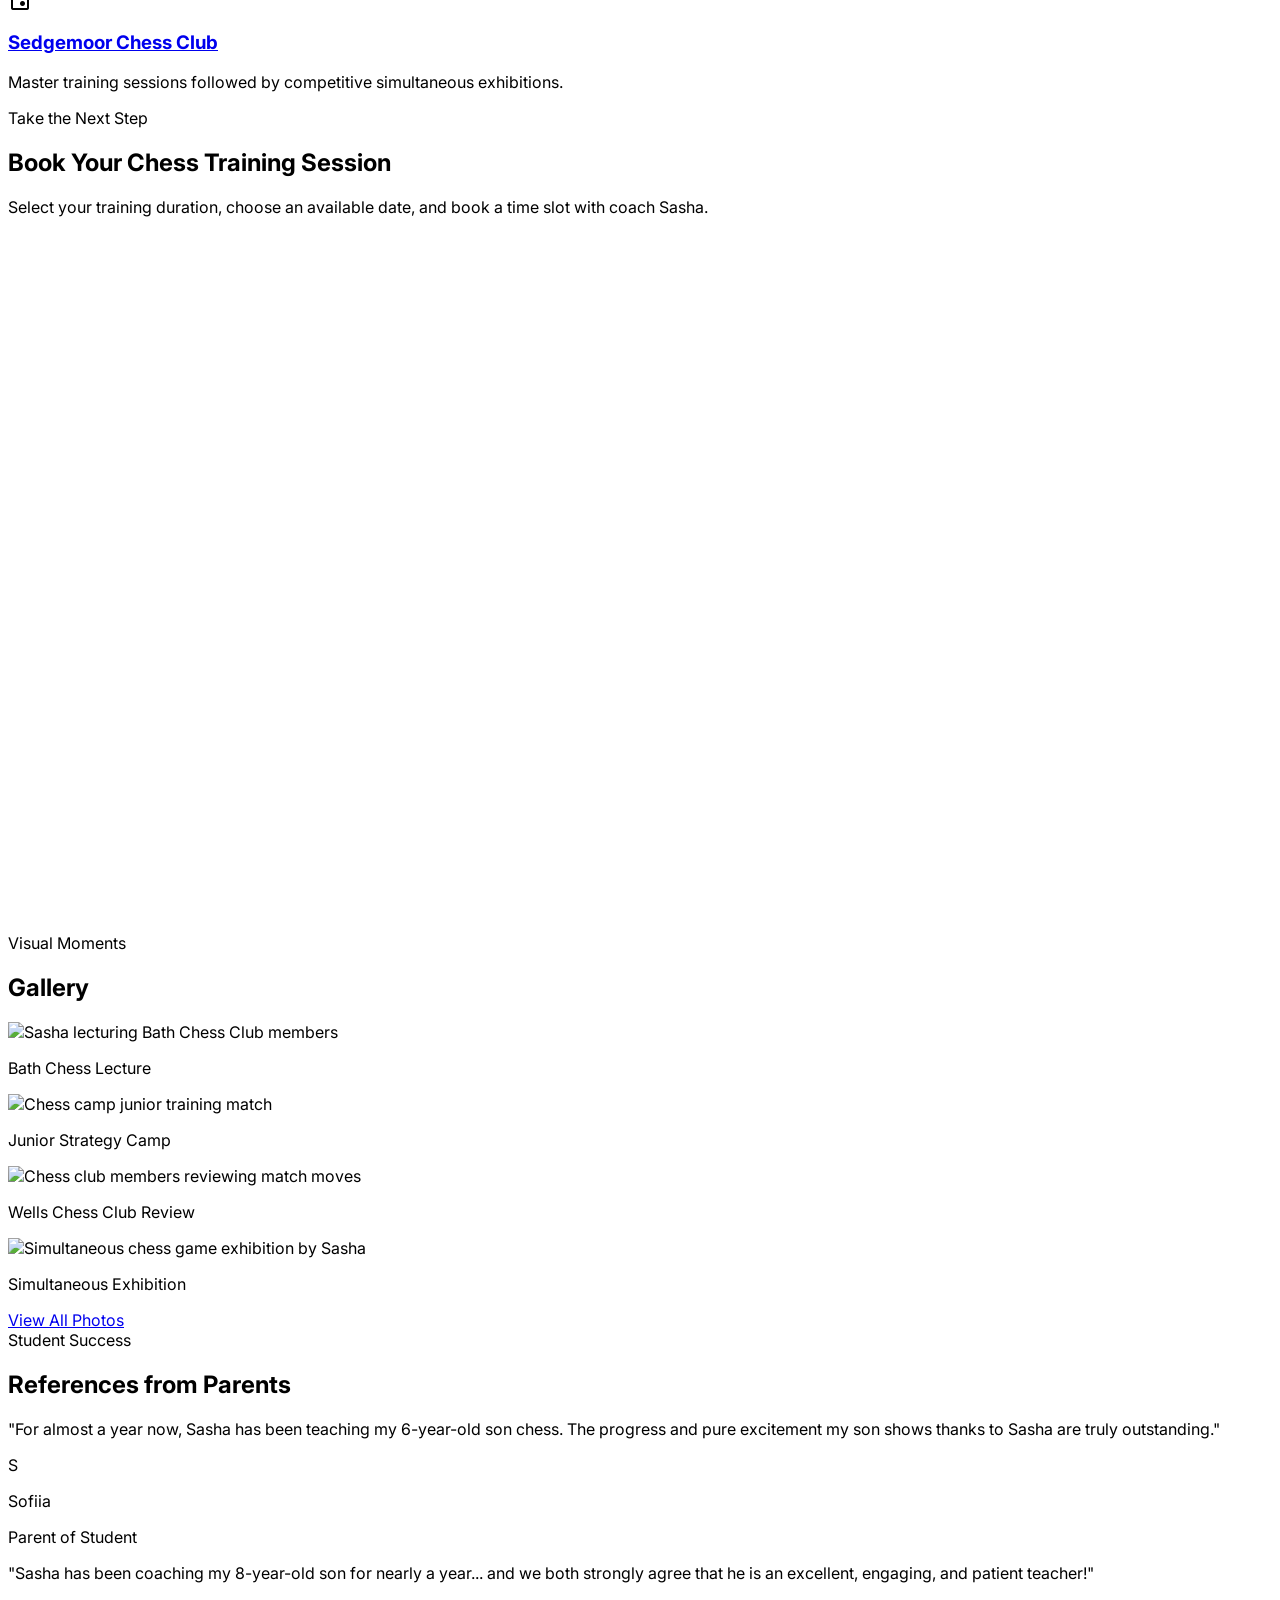
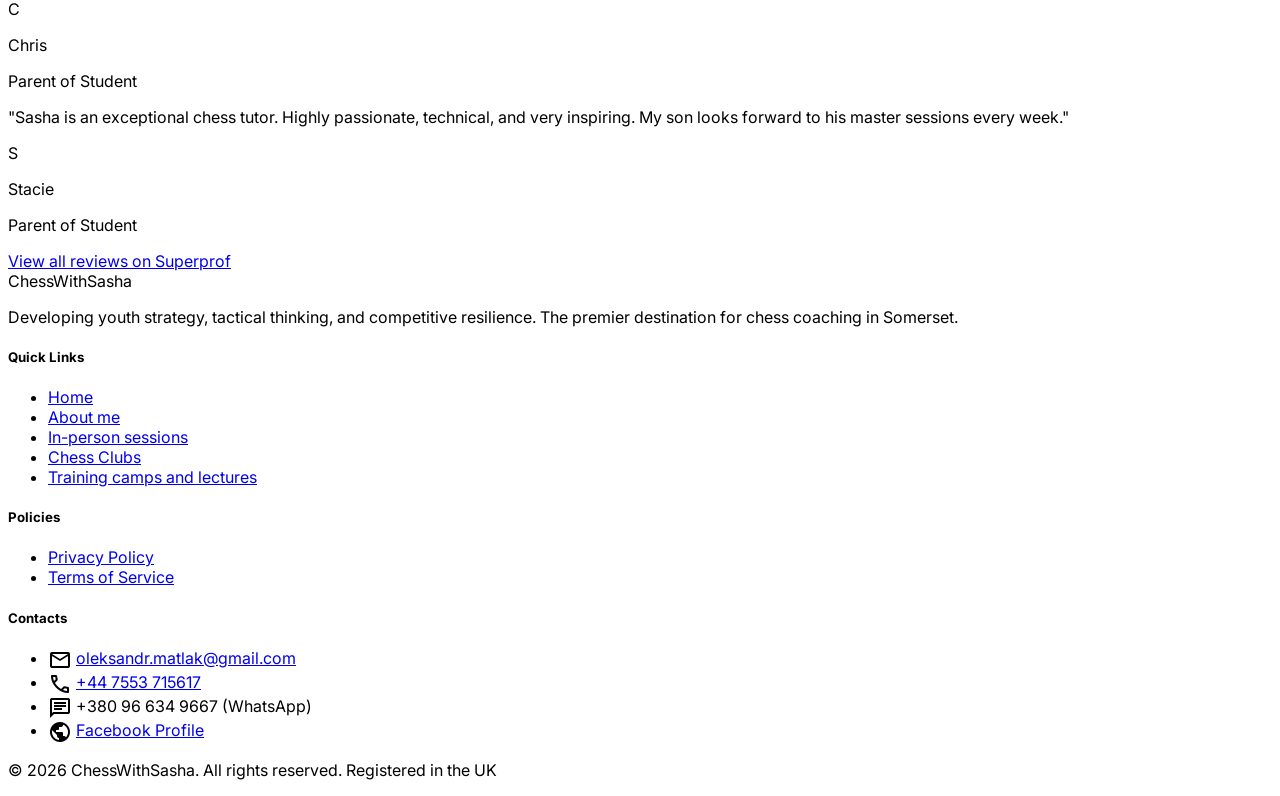
==== commit efa12d9a: "Small fixes" ====
--- a/index.html
+++ b/index.html
@@ -141,19 +141,19 @@
       <div
         class="relative z-10 max-w-container-max mx-auto px-margin-desktop w-full grid md:grid-cols-[1.3fr_0.7fr] gap-12 items-center">
         <div class="text-left scroll-reveal active">
-          <span class="font-label-caps text-accent-gold tracking-[0.3em] uppercase mb-4 block">Grandmaster Status
-            Awaits</span>
-          <h1 class="font-display-lg text-display-lg text-pure-white mb-6 leading-tight">Private 1-on-1 Chess
-            <br><span class="text-accent-gold">Classes in Somerset, UK</span>
+          <span class="font-label-caps text-accent-gold tracking-[0.3em] uppercase mb-4 block">Discover the beauty of
+            chess</span>
+          <h1 class="font-display-lg text-display-lg text-pure-white mb-6 leading-tight">Chess Classes
+            <br><span class="text-accent-gold">in Somerset, UK
           </h1>
           <p class="font-body-lg text-body-lg text-pure-white/80 mb-8 max-w-lg drop-shadow-md">
-            Give your child the right foundation in chess. Apply for chess classes with coach Sasha
+            Build a strong foundation in chess with Coach Sasha
           </p>
           <div class="flex flex-wrap gap-4">
-            <a href="#booking"
+            <a href="https://forms.gle/uaSduNkHxJmvvZNe7"
               class="px-8 py-4 bg-accent-gold text-surface-ebony font-bold hover:scale-105 transition-transform shadow-lg text-center uppercase tracking-wider text-xs">START
               YOUR JOURNEY</a>
-            <a href="#clubs"
+            <a href="#boo"
               class="px-8 py-4 border border-pure-white/30 text-pure-white hover:bg-pure-white/10 transition-colors backdrop-blur-sm text-center uppercase tracking-wider text-xs">VIEW
               SCHEDULE</a>
           </div>
@@ -170,9 +170,9 @@
         <div class="relative">
           <div class="aspect-[4/5] bg-white border border-outline-variant/30 shadow-xl relative overflow-hidden group">
             <img alt="Oleksandr Matlak (Sasha)"
-              class="w-full h-full object-cover transition-all duration-700 scale-100 hover:scale-105"
+              class="w-full h-full object-cover"
               src="https://lh3.googleusercontent.com/aida-public/[base64]">
-            <div class="absolute bottom-0 left-0 w-full p-8 bg-gradient-to-t from-white/90 to-transparent">
+            <div class="absolute bottom-0 left-0 w-full p-8">
               <div class="h-px w-12 bg-accent-gold mb-4"></div>
               <p class="font-label-caps text-accent-gold tracking-widest text-xs uppercase">Founder &amp; Head Coach</p>
             </div>
@@ -252,7 +252,7 @@
         </div>
         <div class="order-1 md:order-2">
           <img alt="Chess Strategy Session"
-            class="w-full aspect-square object-cover shadow-2xl border-l-4 border-accent-gold" src="chess_session.jpg">
+            class="w-full aspect-square object-cover object-top shadow-2xl border-l-4 border-accent-gold" src="chess_session.jpg">
         </div>
       </div>
     </section>
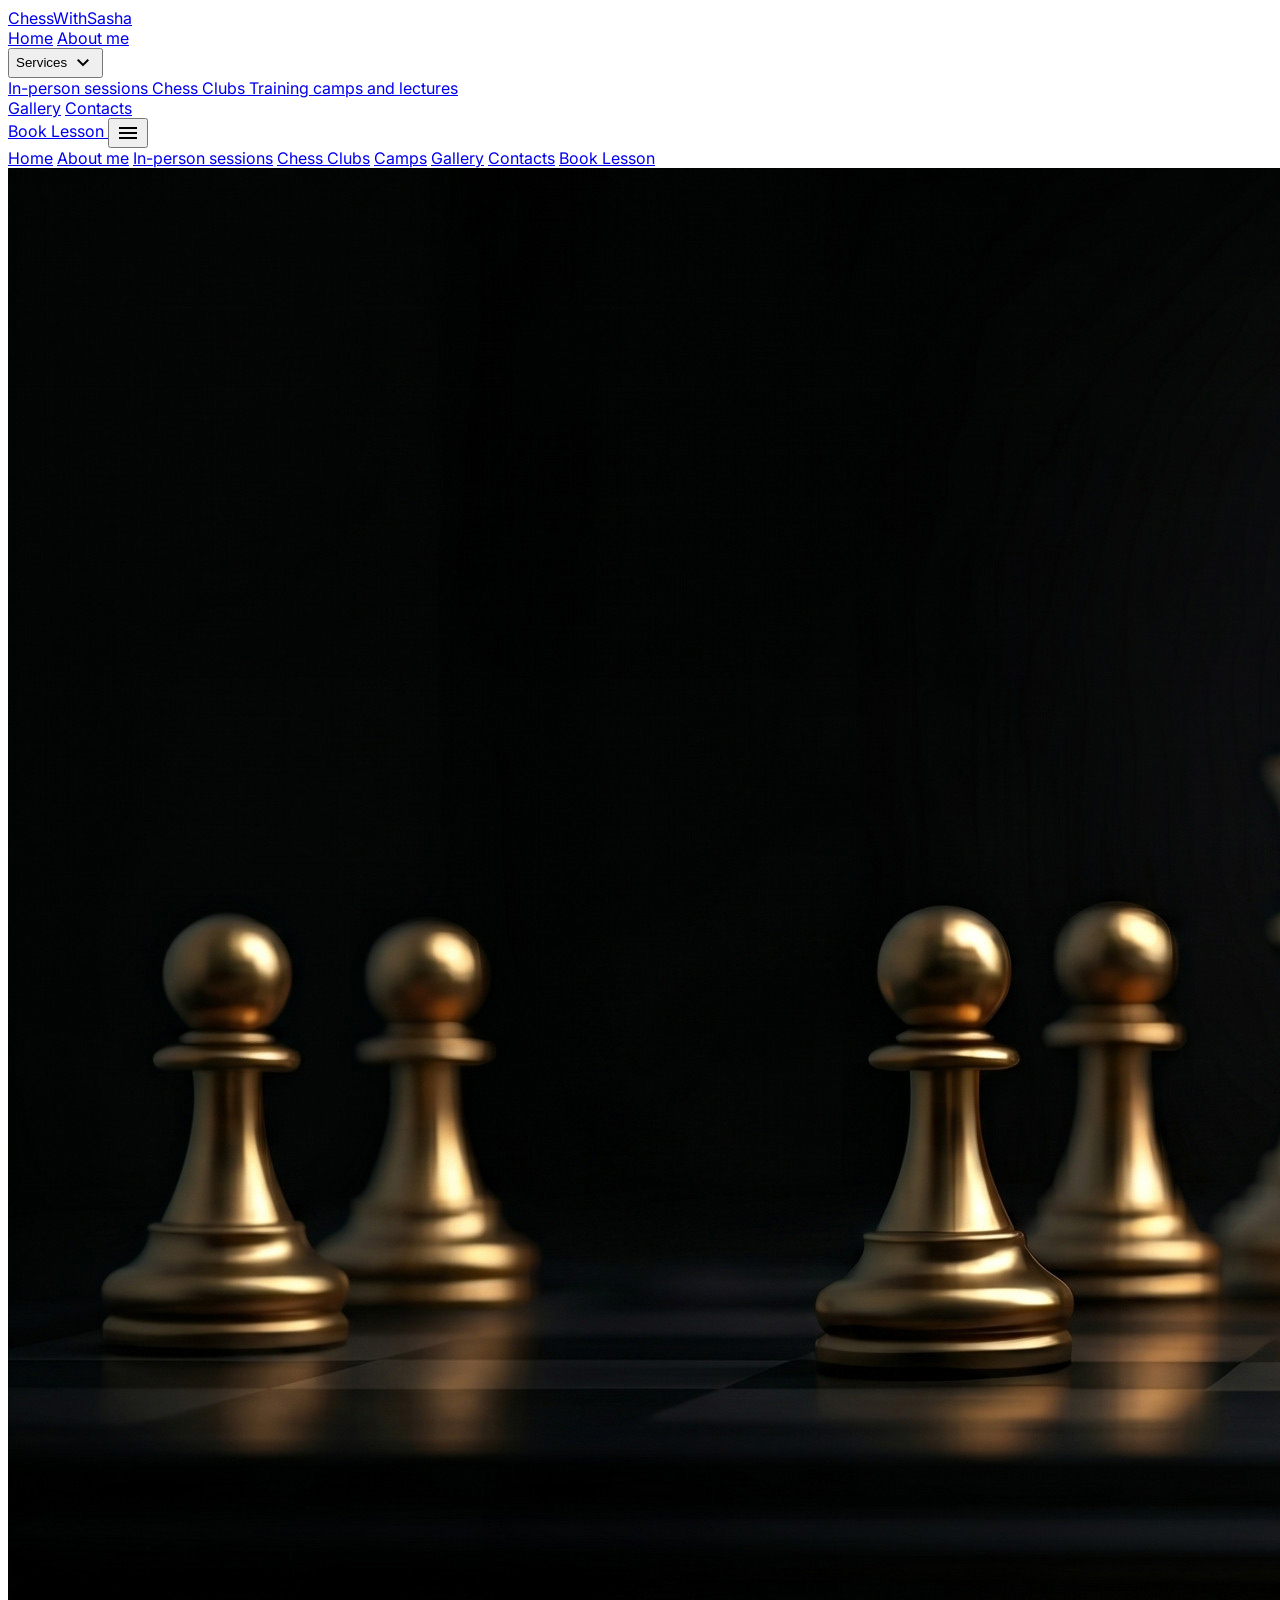
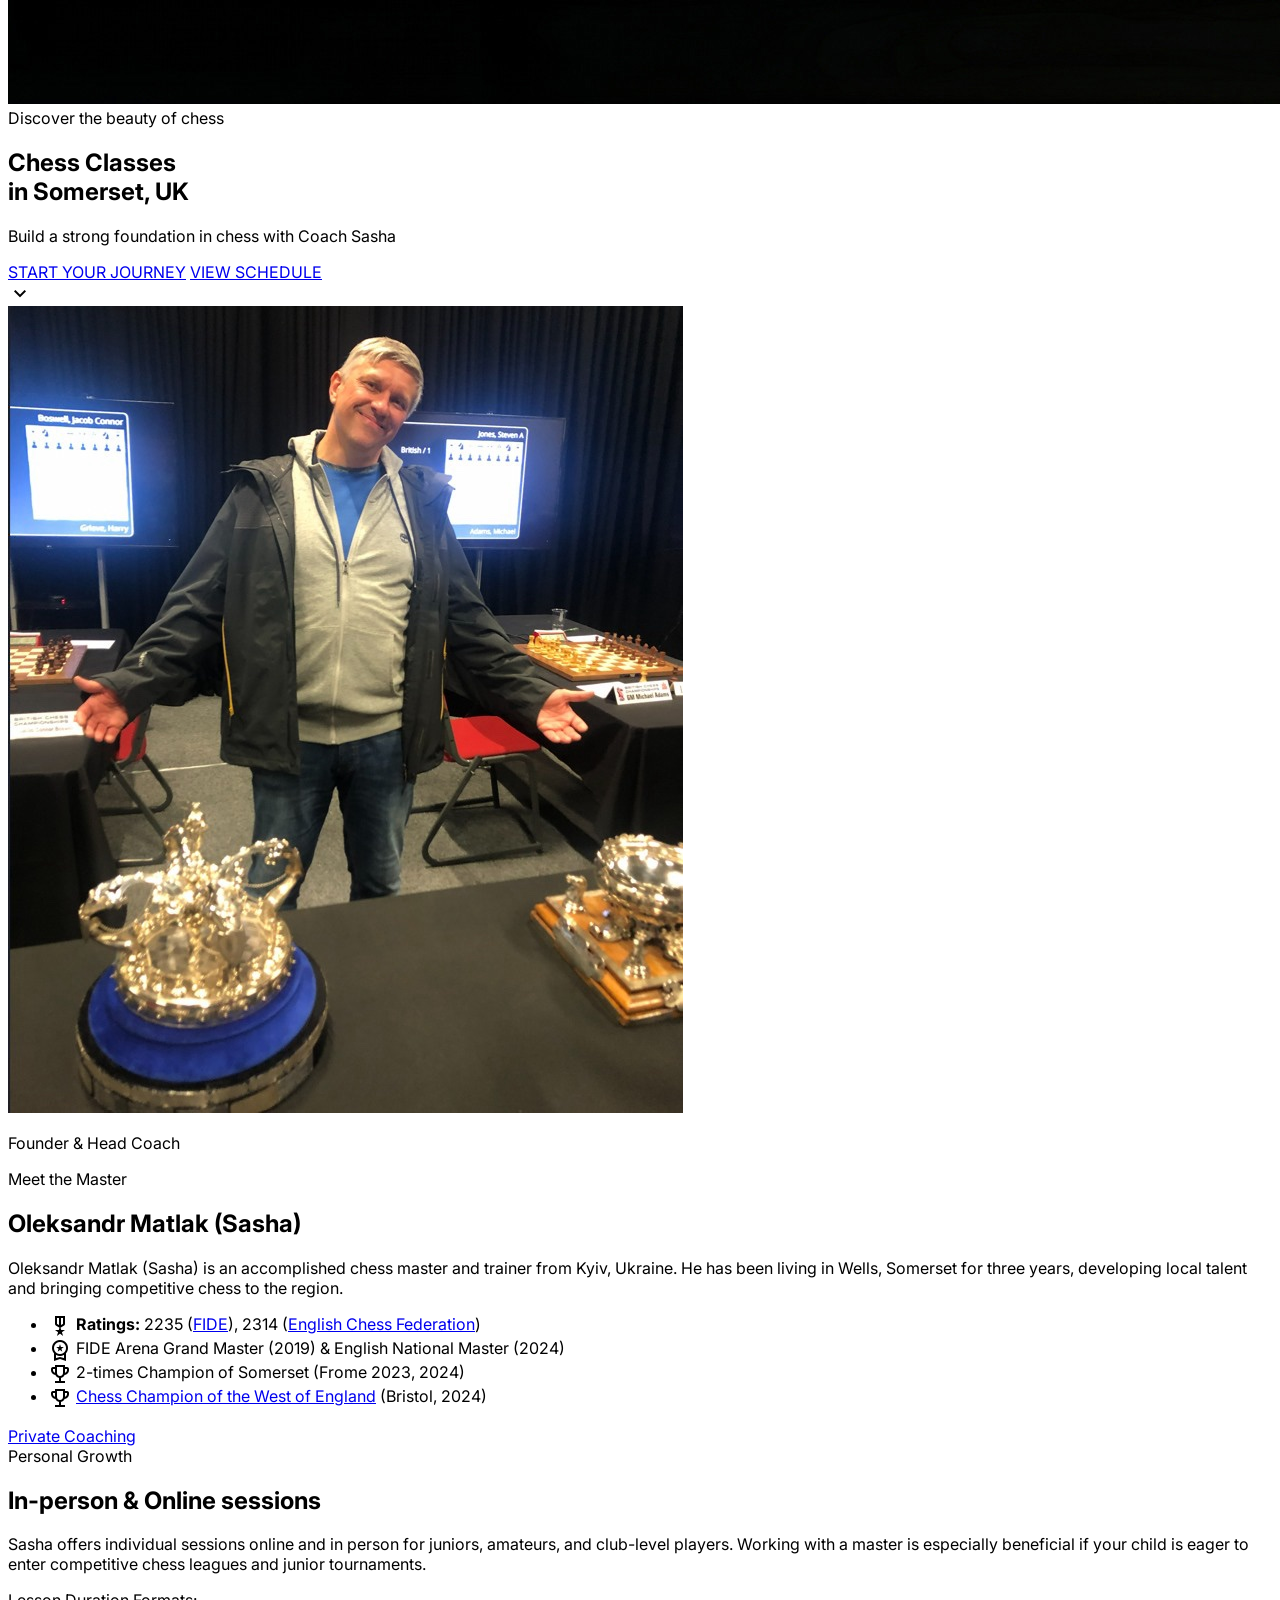
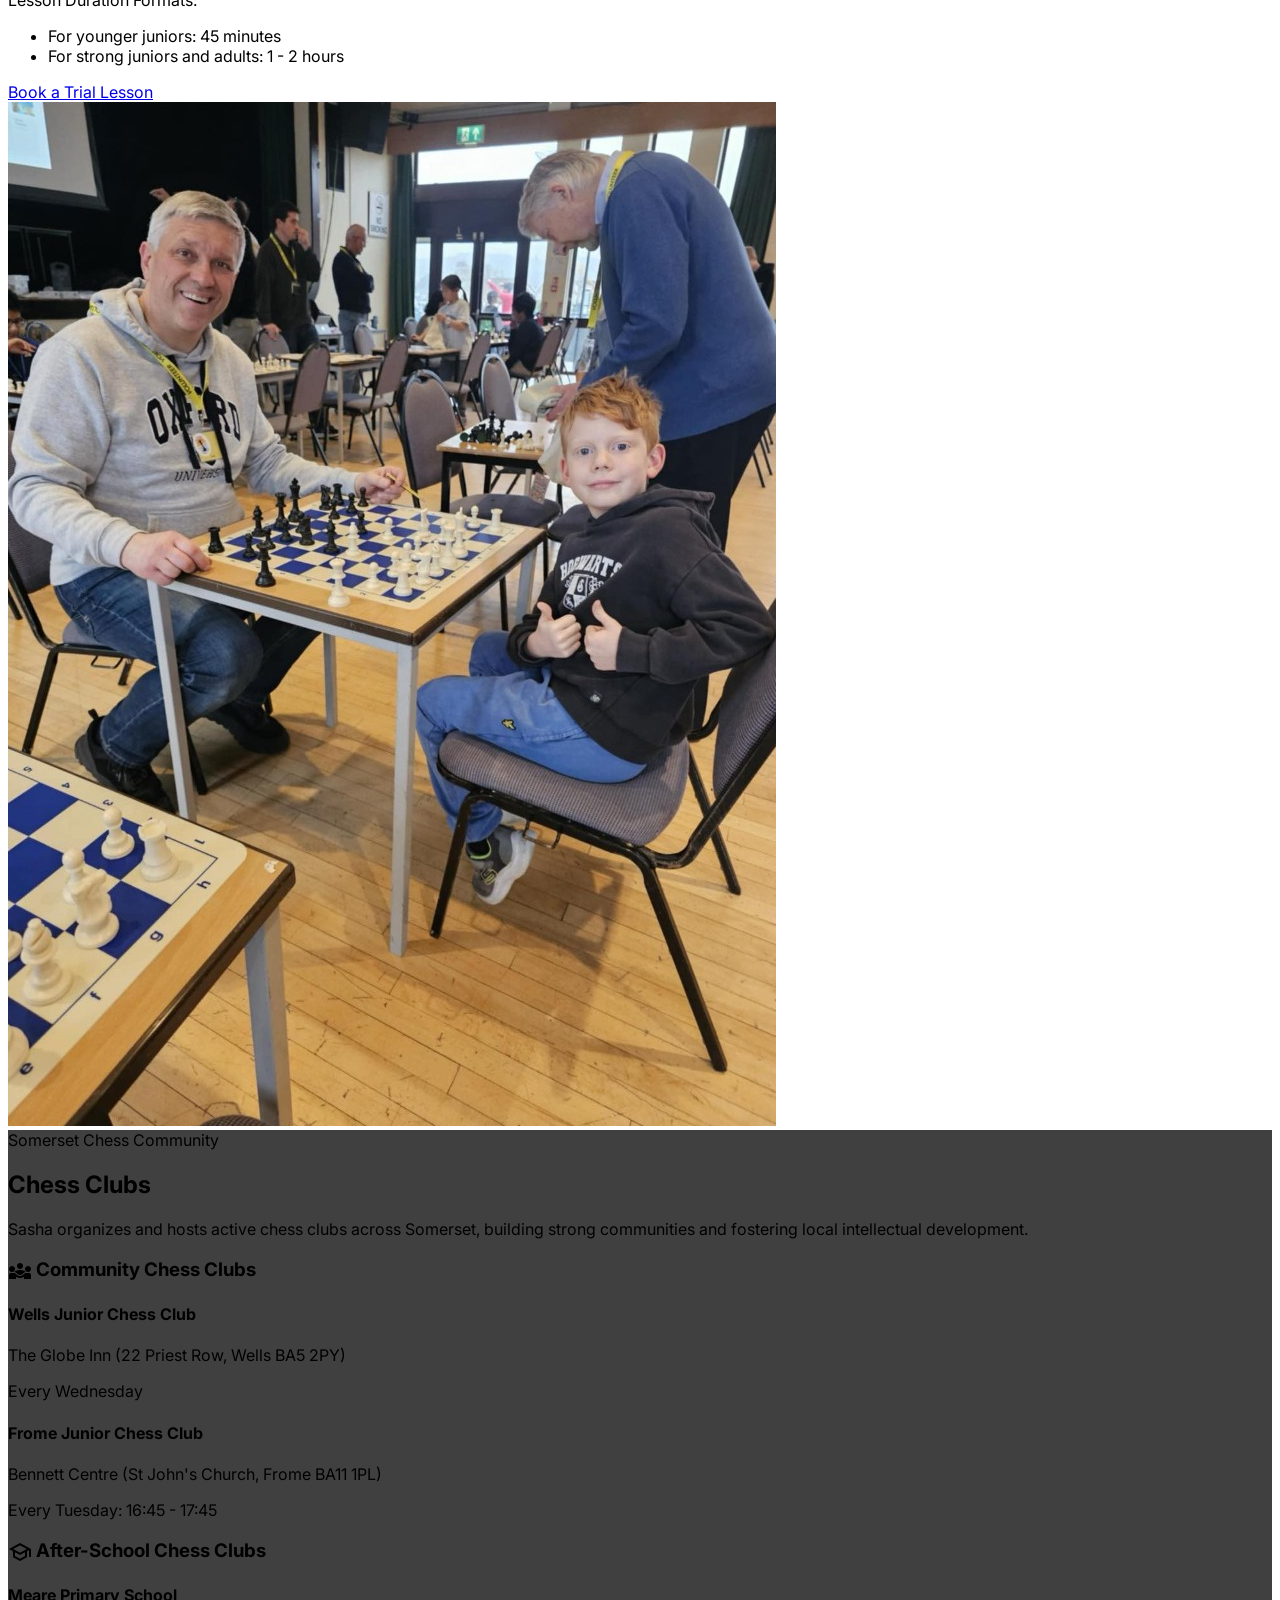
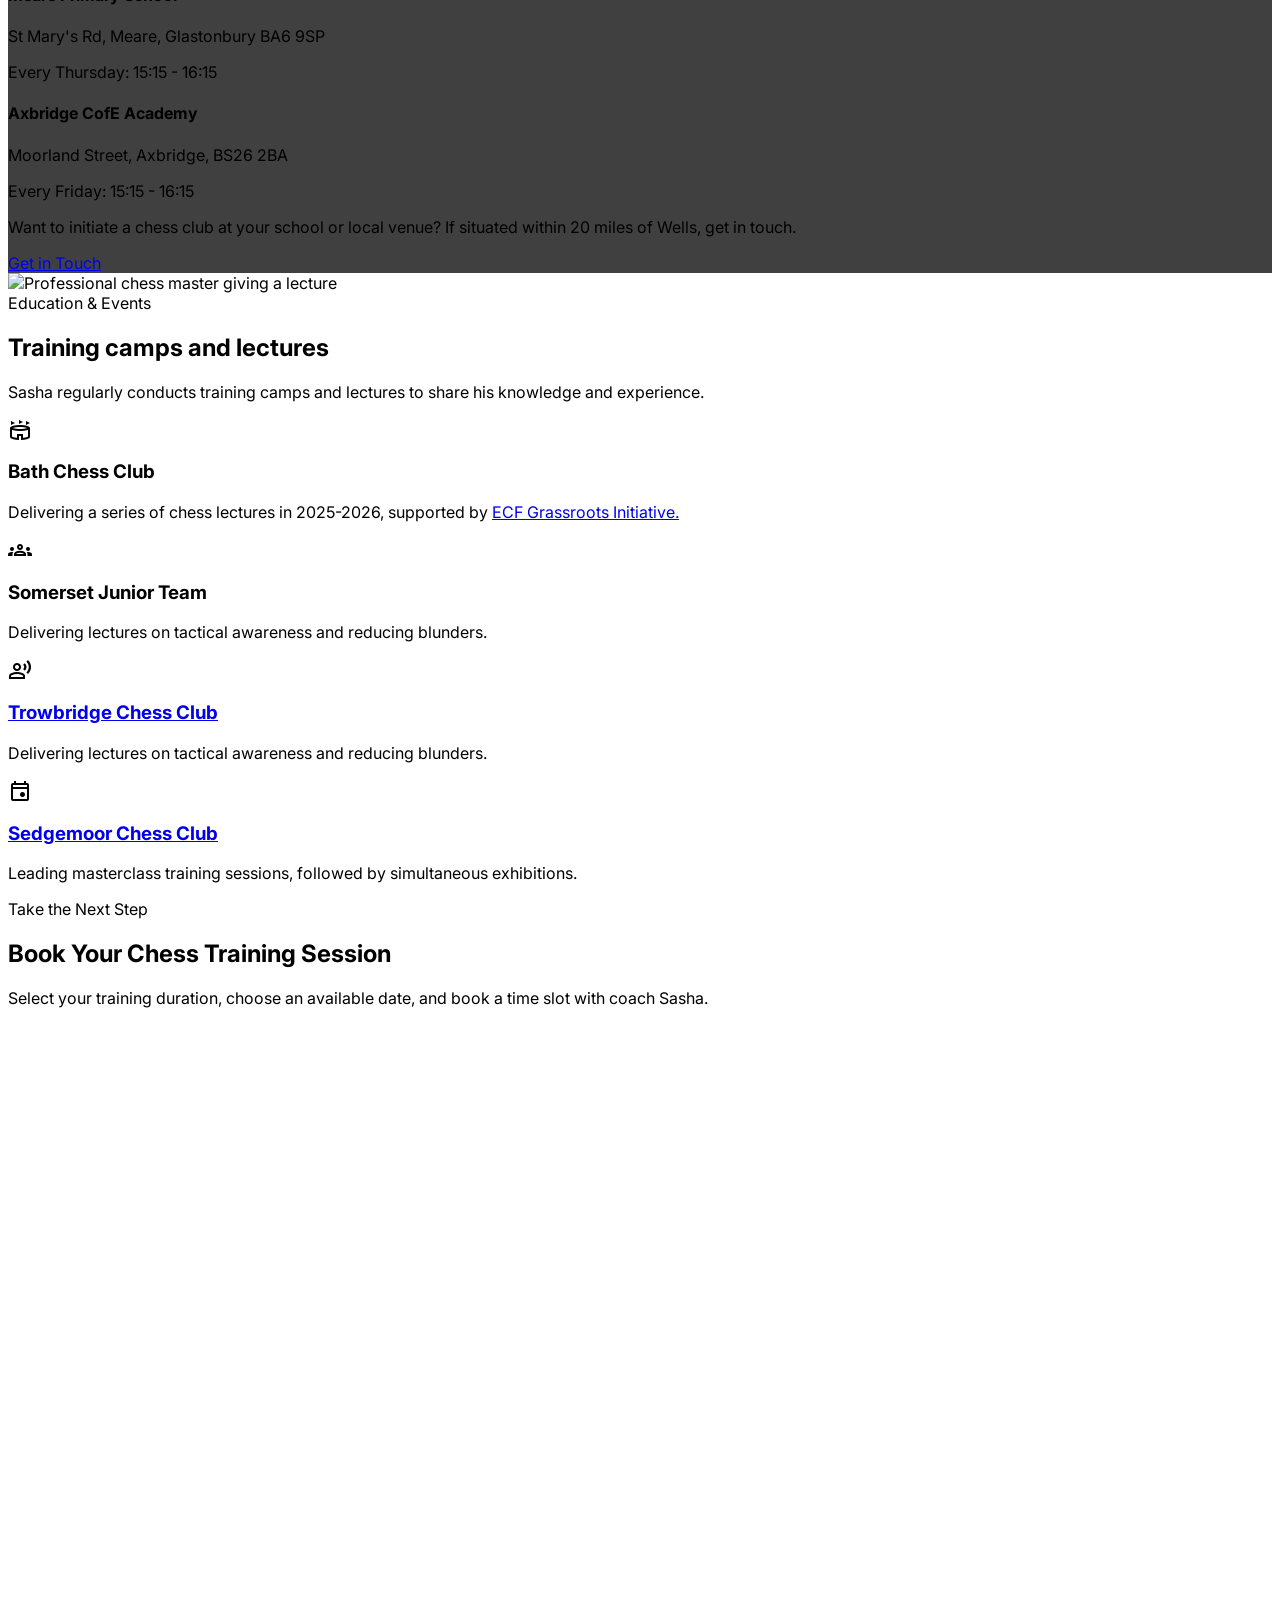
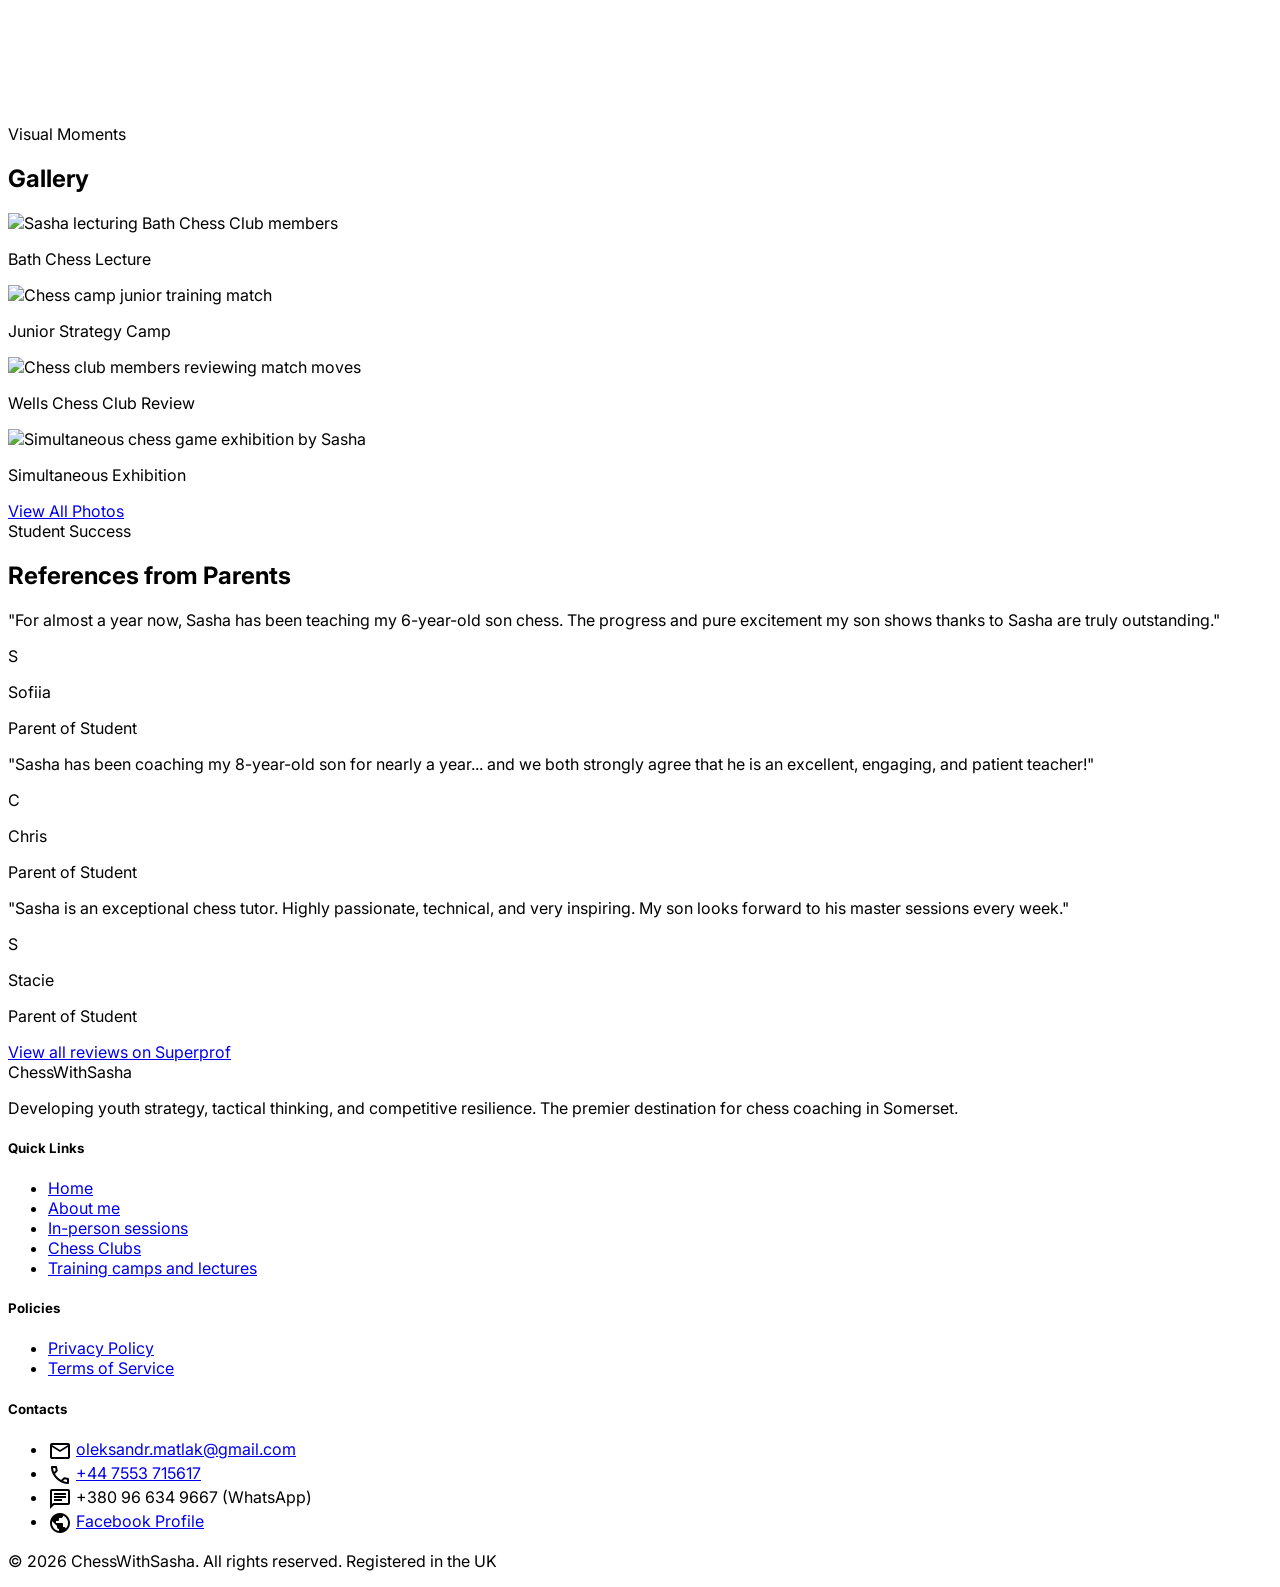
==== commit 145f254b: "Improvments" ====
--- a/index.html
+++ b/index.html
@@ -169,12 +169,11 @@
       <div class="max-w-container-max mx-auto px-margin-desktop grid md:grid-cols-2 gap-16 items-center">
         <div class="relative">
           <div class="aspect-[4/5] bg-white border border-outline-variant/30 shadow-xl relative overflow-hidden group">
-            <img alt="Oleksandr Matlak (Sasha)"
-              class="w-full h-full object-cover"
-              src="https://lh3.googleusercontent.com/aida-public/[base64]">
-            <div class="absolute bottom-0 left-0 w-full p-8">
+            <img alt="Oleksandr Matlak (Sasha)" class="w-full h-full object-cover" src="coach.jpg">
+            <div class="absolute bottom-0 left-0 w-full p-8 bg-gradient-to-t from-black/80 via-black/40 to-transparent">
               <div class="h-px w-12 bg-accent-gold mb-4"></div>
-              <p class="font-label-caps text-accent-gold tracking-widest text-xs uppercase">Founder &amp; Head Coach</p>
+              <p class="font-label-caps text-accent-gold tracking-widest text-sm font-bold uppercase">Founder &amp; Head
+                Coach</p>
             </div>
           </div>
           <div class="absolute -bottom-4 -right-4 w-24 h-24 border-r-2 border-b-2 border-accent-gold/20 -z-10"></div>
@@ -252,7 +251,8 @@
         </div>
         <div class="order-1 md:order-2">
           <img alt="Chess Strategy Session"
-            class="w-full aspect-square object-cover object-top shadow-2xl border-l-4 border-accent-gold" src="chess_session.jpg">
+            class="w-full aspect-square object-cover object-top shadow-2xl border-l-4 border-accent-gold"
+            src="chess_session.jpg">
         </div>
       </div>
     </section>
@@ -336,8 +336,8 @@
               <span class="font-label-caps text-accent-gold tracking-widest uppercase mb-4 block">Education &amp;
                 Events</span>
               <h2 class="font-headline-md text-headline-md text-on-surface mb-4">Training camps and lectures</h2>
-              <p class="text-on-surface-variant leading-relaxed">Sasha regularly hosts camps and lectures to improve
-                tournament preparation and share master-level opening theories.</p>
+              <p class="text-on-surface-variant leading-relaxed">Sasha regularly conducts training camps and lectures to
+                share his knowledge and experience.</p>
             </div>
             <div class="h-1 w-24 bg-accent-gold hidden md:block"></div>
           </div>
@@ -346,16 +346,17 @@
             <div class="bg-surface border border-outline-variant/30 p-8 hover-card-rise rounded-lg">
               <div class="text-accent-gold mb-6"><span class="material-symbols-outlined text-4xl">stadium</span></div>
               <h3 class="text-on-surface font-bold text-lg mb-4">Bath Chess Club</h3>
-              <p class="text-on-surface-variant text-sm leading-relaxed">Delivering specialized chess lectures in
-                2025-2026, funded by the <a href="https://www.englishchess.org.uk/ecf-grassroots-initiative/"
-                  target="_blank" rel="noopener noreferrer" class="text-accent-gold hover:underline">Grassroot Support
-                  Programm by the English Chess Federation</a></p>
+              <p class="text-on-surface-variant text-sm leading-relaxed">Delivering a series of chess lectures in
+                2025-2026, supported by <a href="https://www.englishchess.org.uk/ecf-grassroots-initiative/"
+                  target="_blank" rel="noopener noreferrer" class="text-accent-gold hover:underline">ECF Grassroots
+                  Initiative.</a></p>
             </div>
             <div class="bg-surface border border-outline-variant/30 p-8 hover-card-rise rounded-lg">
               <div class="text-accent-gold mb-6"><span class="material-symbols-outlined text-4xl">groups</span></div>
               <h3 class="text-on-surface font-bold text-lg mb-4">Somerset Junior Team</h3>
-              <p class="text-on-surface-variant text-sm leading-relaxed">Coaching training camps in 2023-2026.
-                Structuring tactics for national titles.</p>
+              <p class="text-on-surface-variant text-sm leading-relaxed">Delivering lectures on tactical awareness and
+                reducing blunders.
+              </p>
             </div>
             <div class="bg-surface border border-outline-variant/30 p-8 hover-card-rise rounded-lg">
               <div class="text-accent-gold mb-6"><span
@@ -363,16 +364,17 @@
               <h3 class="text-on-surface font-bold text-lg mb-4"><a href="https://www.trowbridgechessclub.co.uk/"
                   target="_blank" rel="noopener noreferrer" class="hover:text-accent-gold transition-colors">Trowbridge
                   Chess Club</a></h3>
-              <p class="text-on-surface-variant text-sm leading-relaxed">Lectures covering midgame tactical patterns,
-                defensive strategy, and checkmate patterns.</p>
+              <p class="text-on-surface-variant text-sm leading-relaxed">Delivering lectures on tactical awareness and
+                reducing blunders.
+              </p>
             </div>
             <div class="bg-surface border border-outline-variant/30 p-8 hover-card-rise rounded-lg">
               <div class="text-accent-gold mb-6"><span class="material-symbols-outlined text-4xl">event</span></div>
               <h3 class="text-on-surface font-bold text-lg mb-4"><a href="https://www.sedgemoorchess.com/"
                   target="_blank" rel="noopener noreferrer" class="hover:text-accent-gold transition-colors">Sedgemoor
                   Chess Club</a></h3>
-              <p class="text-on-surface-variant text-sm leading-relaxed">Master training sessions followed by
-                competitive simultaneous exhibitions.</p>
+              <p class="text-on-surface-variant text-sm leading-relaxed">Leading masterclass training sessions, followed
+                by simultaneous exhibitions.</p>
             </div>
           </div>
         </div>
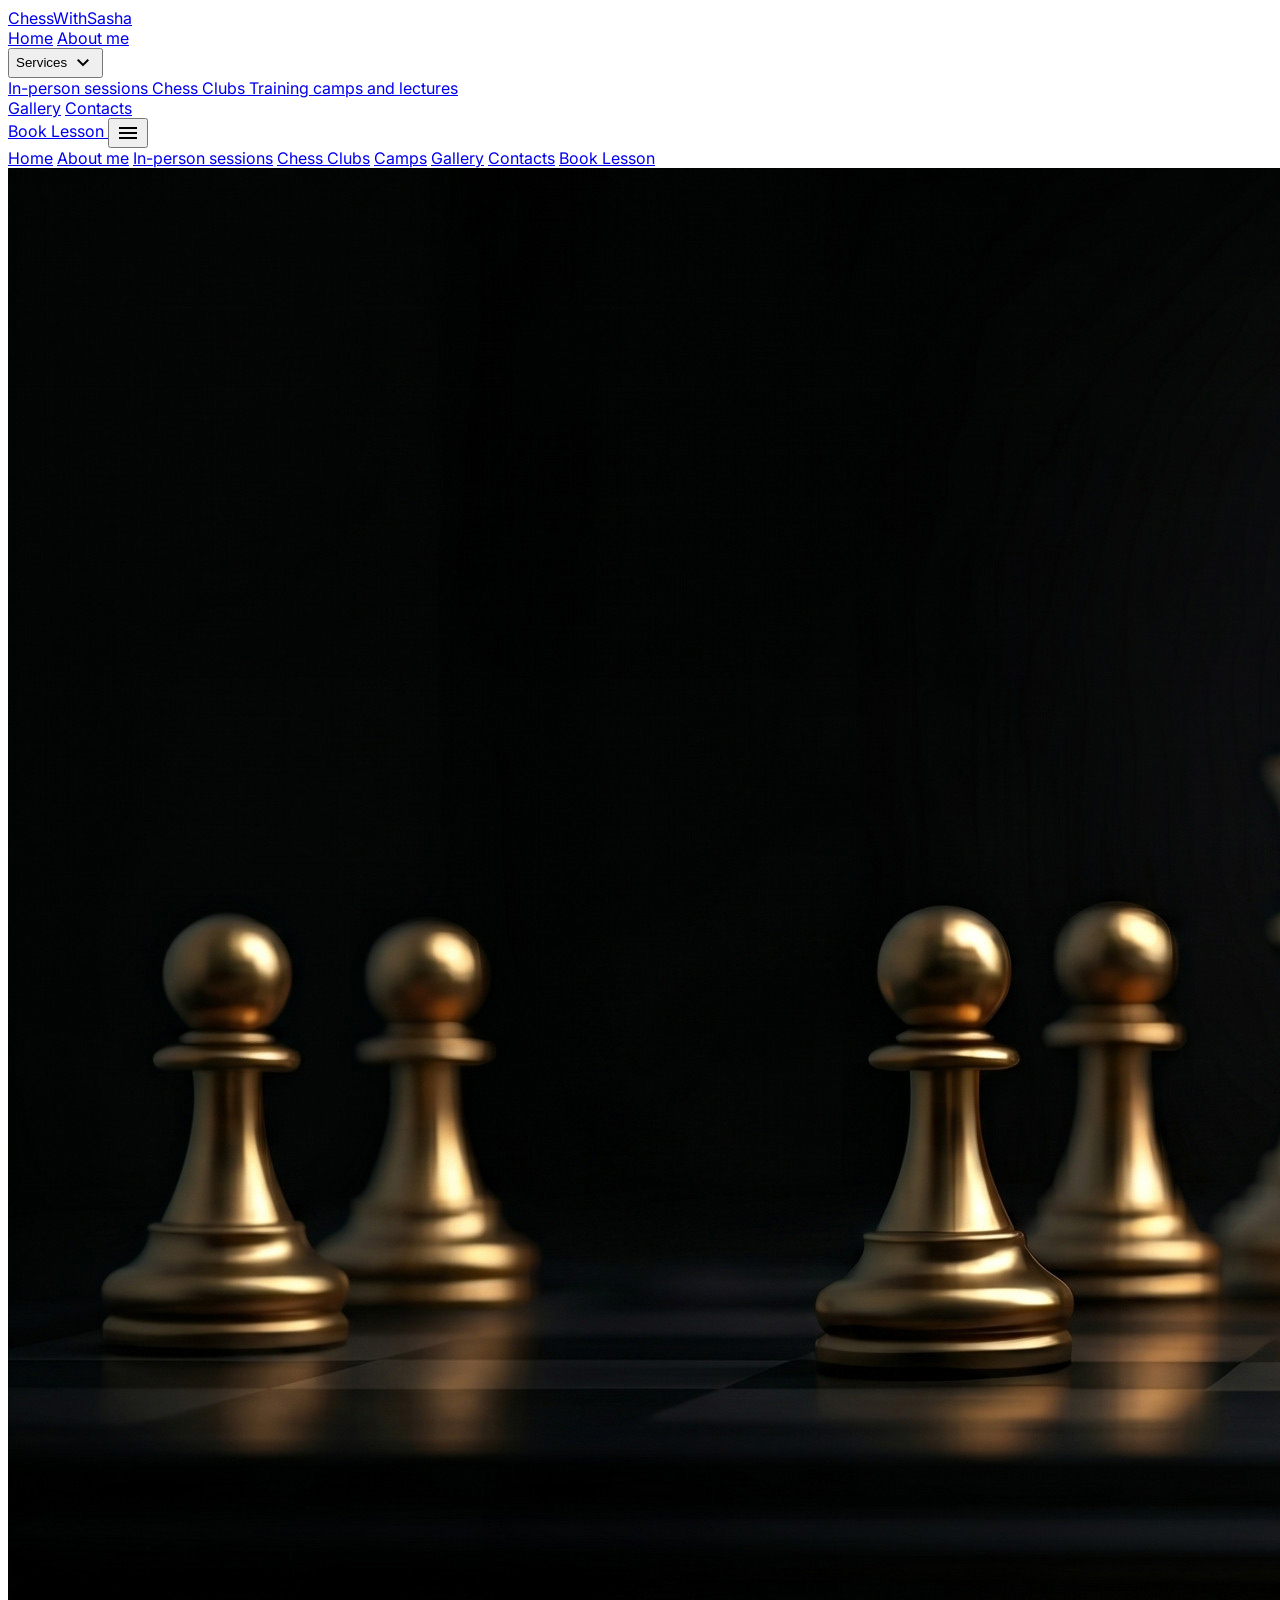
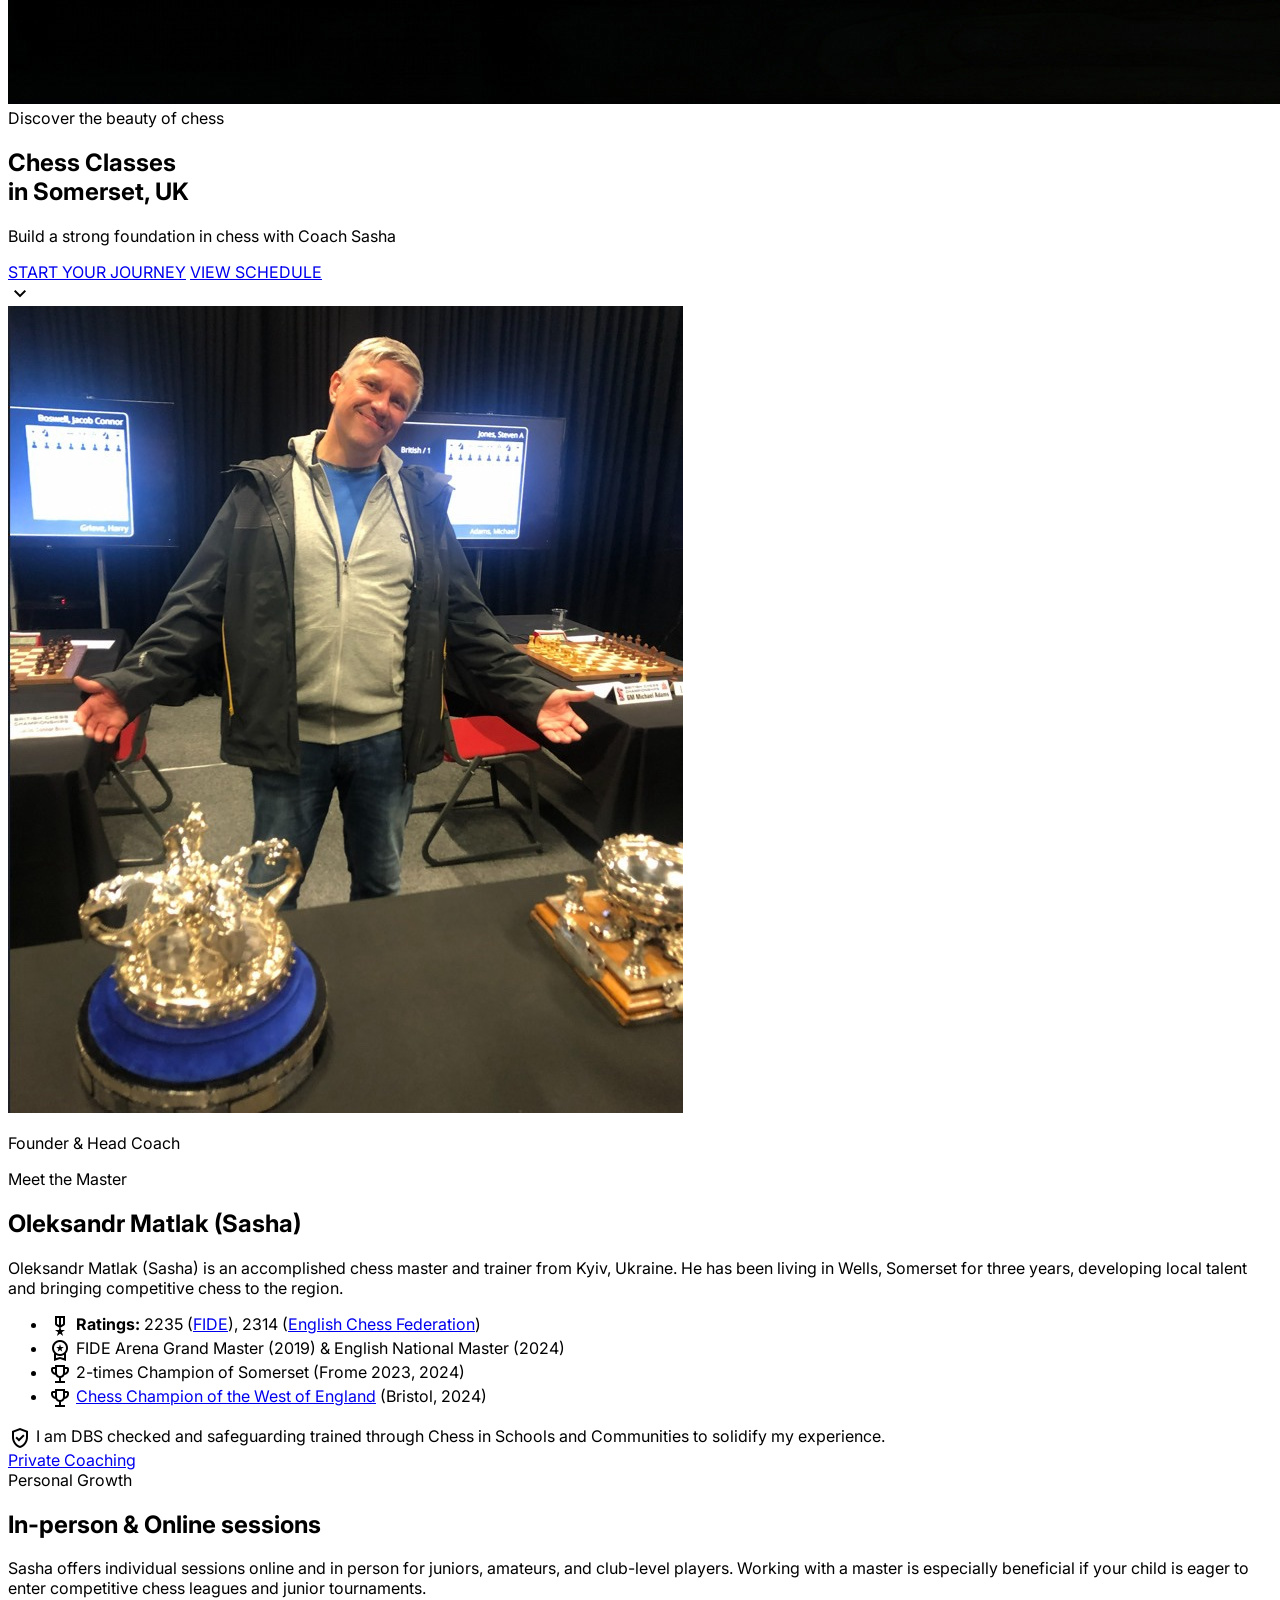
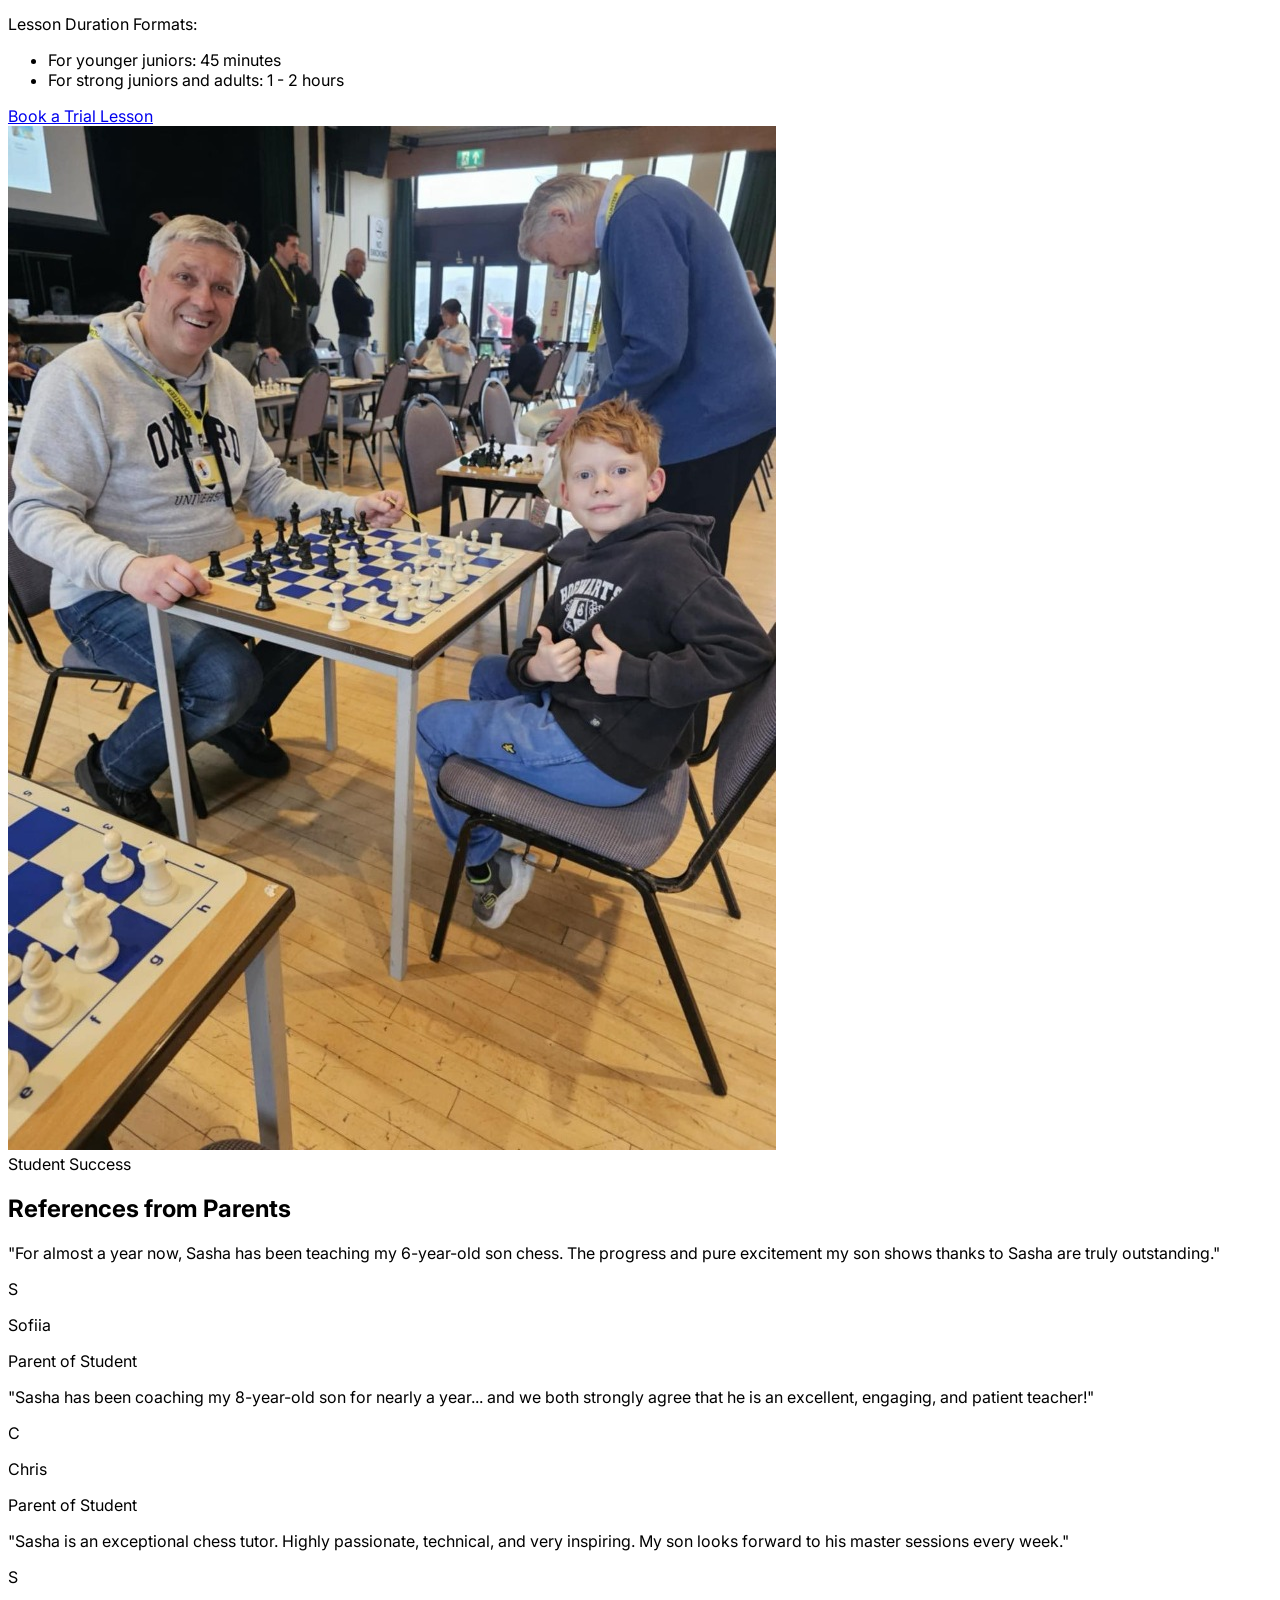
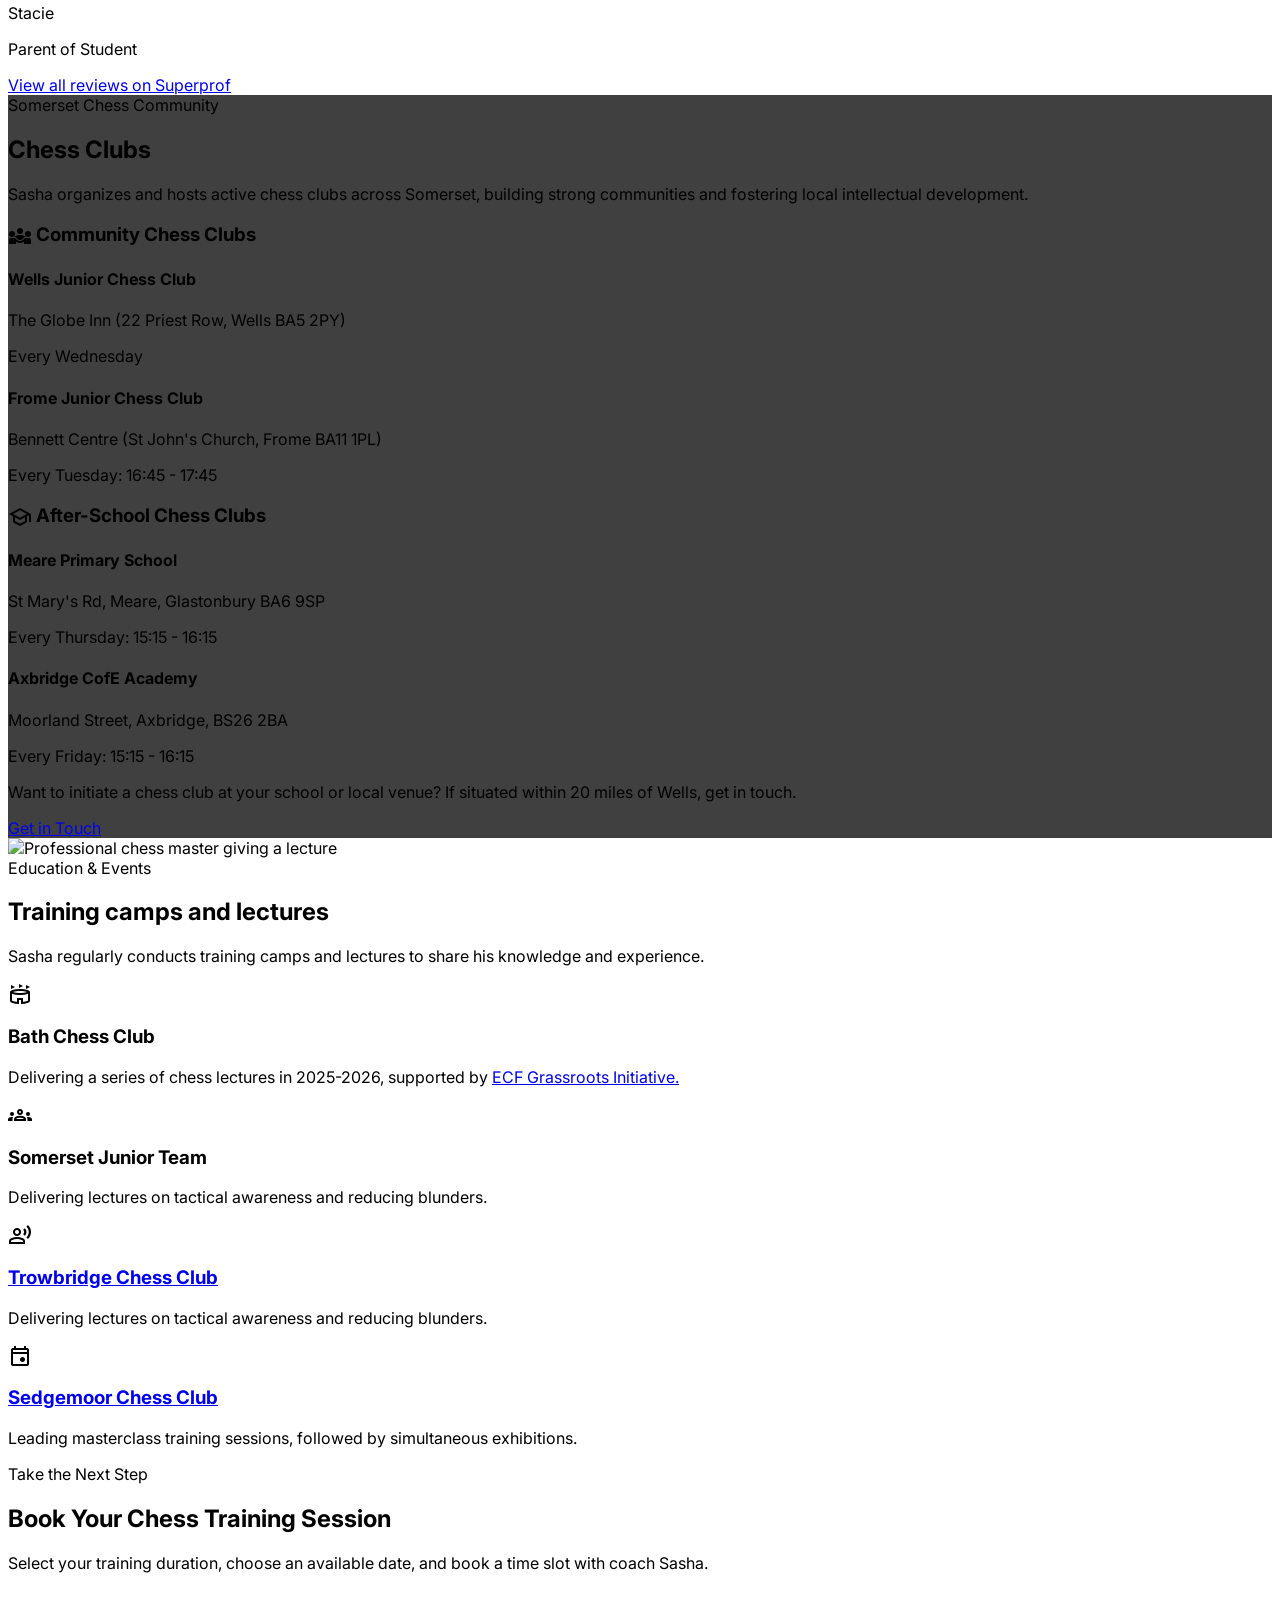
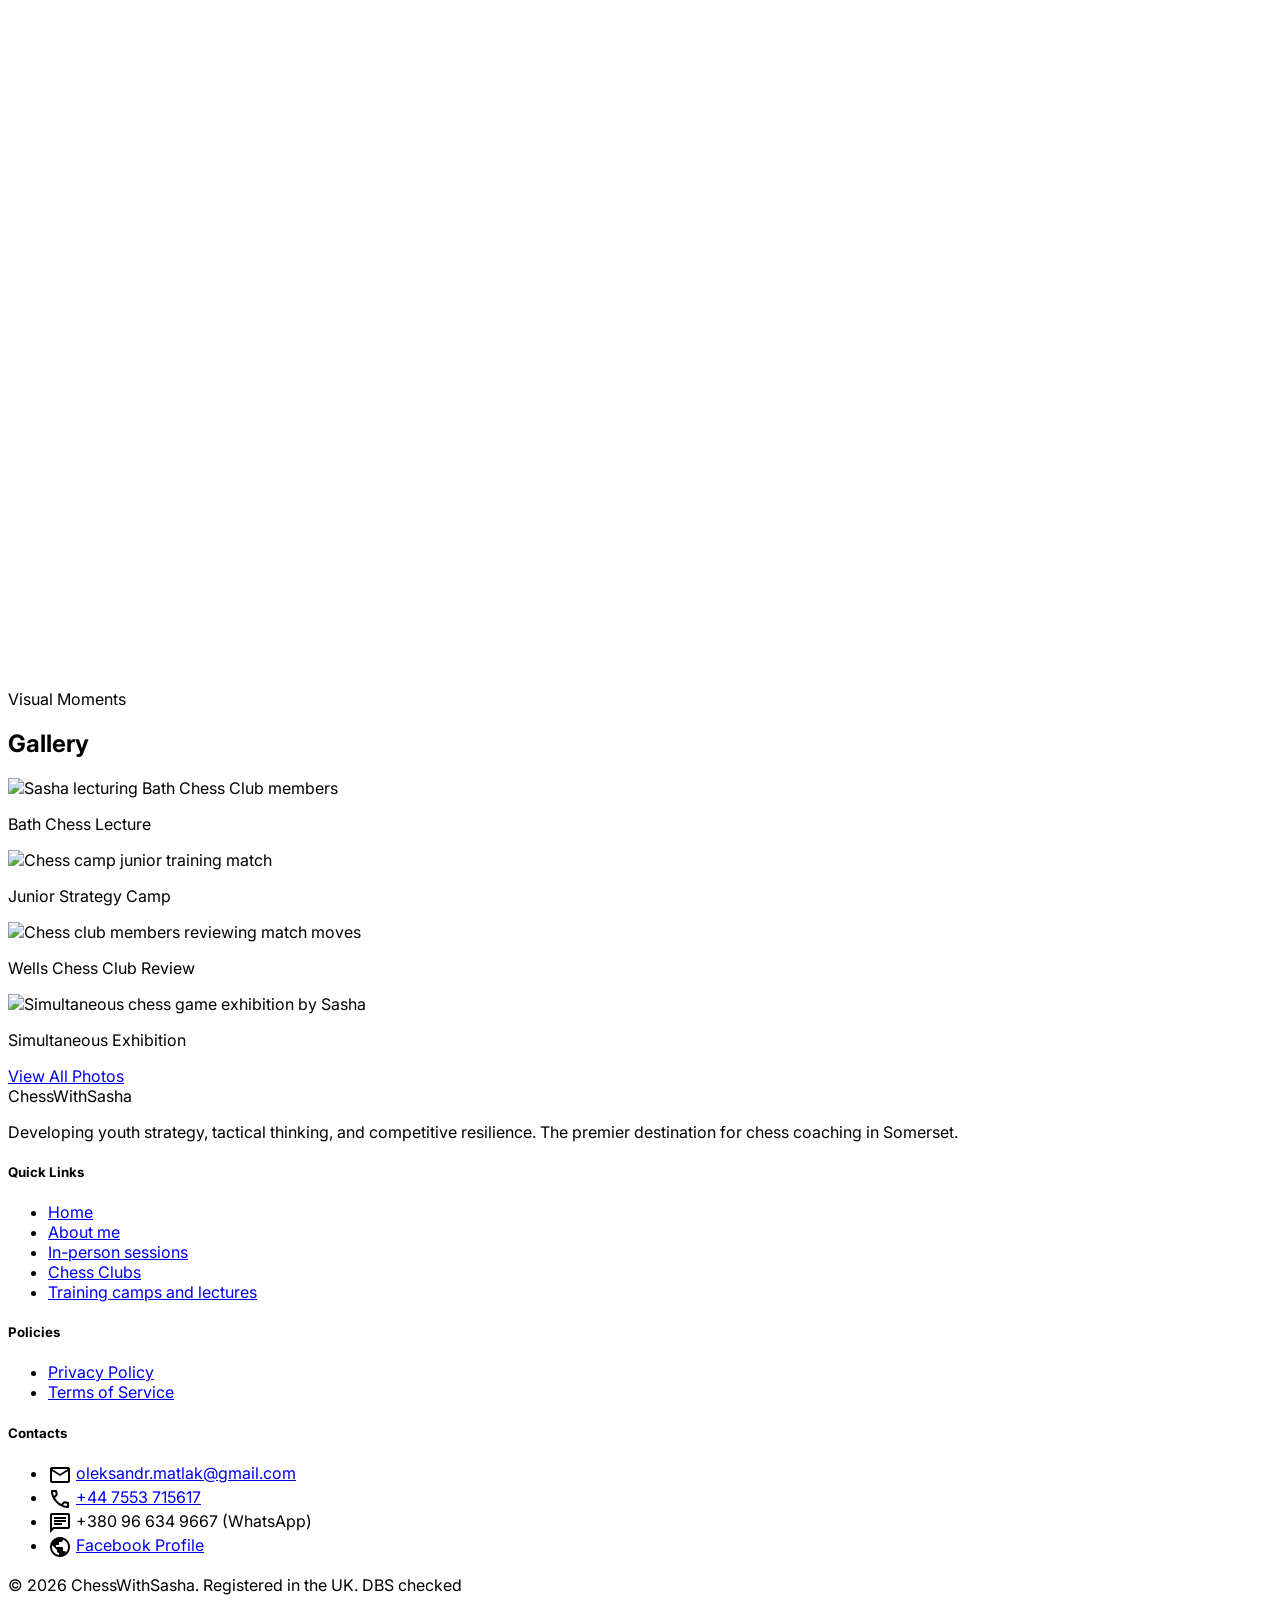
==== commit 73412e5c: "Improvements" ====
--- a/index.html
+++ b/index.html
@@ -213,7 +213,14 @@
               </li>
             </ul>
           </div>
-          <a class="mt-10 self-start px-8 py-3 border border-accent-gold text-accent-gold font-bold hover:bg-accent-gold hover:text-white transition-all duration-300 uppercase text-label-caps tracking-widest text-center"
+          <!-- DBS & Safeguarding Notice -->
+          <div
+            class="mt-6 flex items-center gap-3 p-4 bg-accent-gold/5 border-l-4 border-accent-gold rounded text-on-surface-variant text-sm font-semibold">
+            <span class="material-symbols-outlined text-accent-gold text-2xl flex-shrink-0">verified_user</span>
+            <span>I am DBS checked and safeguarding trained through Chess in Schools and Communities to solidify my
+              experience.</span>
+          </div>
+          <a class="mt-8 self-start px-8 py-3 border border-accent-gold text-accent-gold font-bold hover:bg-accent-gold hover:text-white transition-all duration-300 uppercase text-label-caps tracking-widest text-center"
             href="#sessions">
             Private Coaching
           </a>
@@ -257,6 +264,73 @@
       </div>
     </section>
 
+    <!-- Testimonials - Light Mode -->
+    <section class="py-24 bg-surface relative overflow-hidden scroll-reveal text-on-surface">
+      <div class="absolute inset-0 board-pattern pointer-events-none"></div>
+      <div class="max-w-container-max mx-auto px-margin-desktop relative z-10">
+        <div class="text-center mb-16">
+          <span class="font-label-caps text-accent-gold tracking-[0.3em] uppercase mb-4 block">Student Success</span>
+          <h2 class="font-headline-md text-headline-md text-on-surface mb-4">References from Parents</h2>
+          <div class="h-1 w-24 bg-accent-gold mx-auto"></div>
+        </div>
+
+        <div class="grid grid-cols-1 md:grid-cols-3 gap-8">
+          <div class="bg-white p-8 border-l-4 border-accent-gold shadow-lg flex flex-col rounded-r-lg hover-card-rise">
+            <p class="text-on-surface-variant italic mb-6 flex-grow leading-relaxed">"For almost a year now, Sasha has
+              been teaching my 6-year-old son chess. The progress and pure excitement my son shows thanks to Sasha are
+              truly outstanding."</p>
+            <div class="flex items-center gap-4">
+              <div
+                class="w-10 h-10 bg-accent-gold flex items-center justify-center font-bold text-surface-ebony rounded">S
+              </div>
+              <div>
+                <p class="font-bold text-on-surface text-sm">Sofiia</p>
+                <p class="text-xs text-on-surface-variant">Parent of Student</p>
+              </div>
+            </div>
+          </div>
+
+          <div class="bg-white p-8 border-l-4 border-accent-gold shadow-lg flex flex-col rounded-r-lg hover-card-rise">
+            <p class="text-on-surface-variant italic mb-6 flex-grow leading-relaxed">"Sasha has been coaching my
+              8-year-old son for nearly a year... and we both strongly agree that he is an excellent, engaging, and
+              patient teacher!"</p>
+            <div class="flex items-center gap-4">
+              <div
+                class="w-10 h-10 bg-accent-gold flex items-center justify-center font-bold text-surface-ebony rounded">C
+              </div>
+              <div>
+                <p class="font-bold text-on-surface text-sm">Chris</p>
+                <p class="text-xs text-on-surface-variant">Parent of Student</p>
+              </div>
+            </div>
+          </div>
+
+          <div class="bg-white p-8 border-l-4 border-accent-gold shadow-lg flex flex-col rounded-r-lg hover-card-rise">
+            <p class="text-on-surface-variant italic mb-6 flex-grow leading-relaxed">"Sasha is an exceptional chess
+              tutor. Highly passionate, technical, and very inspiring. My son looks forward to his master sessions every
+              week."</p>
+            <div class="flex items-center gap-4">
+              <div
+                class="w-10 h-10 bg-accent-gold flex items-center justify-center font-bold text-surface-ebony rounded">S
+              </div>
+              <div>
+                <p class="font-bold text-on-surface text-sm">Stacie</p>
+                <p class="text-xs text-on-surface-variant">Parent of Student</p>
+              </div>
+            </div>
+          </div>
+        </div>
+
+        <div class="text-center mt-12">
+          <a class="inline-block px-8 py-3 border border-accent-gold text-accent-gold font-bold hover:bg-accent-gold hover:text-white transition-all duration-300 uppercase text-label-caps tracking-widest rounded"
+            href="https://www.superprof.co.uk/professional-ukrainian-coach-and-master-champion-somerset-champion-west-england-would-love-share-his-knowledge.html"
+            target="_blank" rel="noopener noreferrer">
+            View all reviews on Superprof
+          </a>
+        </div>
+      </div>
+    </section>
+
     <!-- Clubs Section - Dark Backdrop / Image Overlay -->
     <section class="py-24 relative overflow-hidden bg-cover bg-center scroll-reveal" id="clubs"
       style="background-image: linear-gradient(rgba(0, 0, 0, 0.75), rgba(0, 0, 0, 0.75)), url('https://lh3.googleusercontent.com/aida-public/[base64]');">
@@ -479,72 +553,6 @@
       </div>
     </section>
 
-    <!-- Testimonials - Light Mode -->
-    <section class="py-24 bg-surface relative overflow-hidden scroll-reveal text-on-surface">
-      <div class="absolute inset-0 board-pattern pointer-events-none"></div>
-      <div class="max-w-container-max mx-auto px-margin-desktop relative z-10">
-        <div class="text-center mb-16">
-          <span class="font-label-caps text-accent-gold tracking-[0.3em] uppercase mb-4 block">Student Success</span>
-          <h2 class="font-headline-md text-headline-md text-on-surface mb-4">References from Parents</h2>
-          <div class="h-1 w-24 bg-accent-gold mx-auto"></div>
-        </div>
-
-        <div class="grid grid-cols-1 md:grid-cols-3 gap-8">
-          <div class="bg-white p-8 border-l-4 border-accent-gold shadow-lg flex flex-col rounded-r-lg hover-card-rise">
-            <p class="text-on-surface-variant italic mb-6 flex-grow leading-relaxed">"For almost a year now, Sasha has
-              been teaching my 6-year-old son chess. The progress and pure excitement my son shows thanks to Sasha are
-              truly outstanding."</p>
-            <div class="flex items-center gap-4">
-              <div
-                class="w-10 h-10 bg-accent-gold flex items-center justify-center font-bold text-surface-ebony rounded">S
-              </div>
-              <div>
-                <p class="font-bold text-on-surface text-sm">Sofiia</p>
-                <p class="text-xs text-on-surface-variant">Parent of Student</p>
-              </div>
-            </div>
-          </div>
-
-          <div class="bg-white p-8 border-l-4 border-accent-gold shadow-lg flex flex-col rounded-r-lg hover-card-rise">
-            <p class="text-on-surface-variant italic mb-6 flex-grow leading-relaxed">"Sasha has been coaching my
-              8-year-old son for nearly a year... and we both strongly agree that he is an excellent, engaging, and
-              patient teacher!"</p>
-            <div class="flex items-center gap-4">
-              <div
-                class="w-10 h-10 bg-accent-gold flex items-center justify-center font-bold text-surface-ebony rounded">C
-              </div>
-              <div>
-                <p class="font-bold text-on-surface text-sm">Chris</p>
-                <p class="text-xs text-on-surface-variant">Parent of Student</p>
-              </div>
-            </div>
-          </div>
-
-          <div class="bg-white p-8 border-l-4 border-accent-gold shadow-lg flex flex-col rounded-r-lg hover-card-rise">
-            <p class="text-on-surface-variant italic mb-6 flex-grow leading-relaxed">"Sasha is an exceptional chess
-              tutor. Highly passionate, technical, and very inspiring. My son looks forward to his master sessions every
-              week."</p>
-            <div class="flex items-center gap-4">
-              <div
-                class="w-10 h-10 bg-accent-gold flex items-center justify-center font-bold text-surface-ebony rounded">S
-              </div>
-              <div>
-                <p class="font-bold text-on-surface text-sm">Stacie</p>
-                <p class="text-xs text-on-surface-variant">Parent of Student</p>
-              </div>
-            </div>
-          </div>
-        </div>
-
-        <div class="text-center mt-12">
-          <a class="inline-block px-8 py-3 border border-accent-gold text-accent-gold font-bold hover:bg-accent-gold hover:text-white transition-all duration-300 uppercase text-label-caps tracking-widest rounded"
-            href="https://www.superprof.co.uk/professional-ukrainian-coach-and-master-champion-somerset-champion-west-england-would-love-share-his-knowledge.html"
-            target="_blank" rel="noopener noreferrer">
-            View all reviews on Superprof
-          </a>
-        </div>
-      </div>
-    </section>
   </main>
 
   <footer class="border-t bg-surface-ebony border-white/10 text-pure-white" id="shared-footer"></footer>
